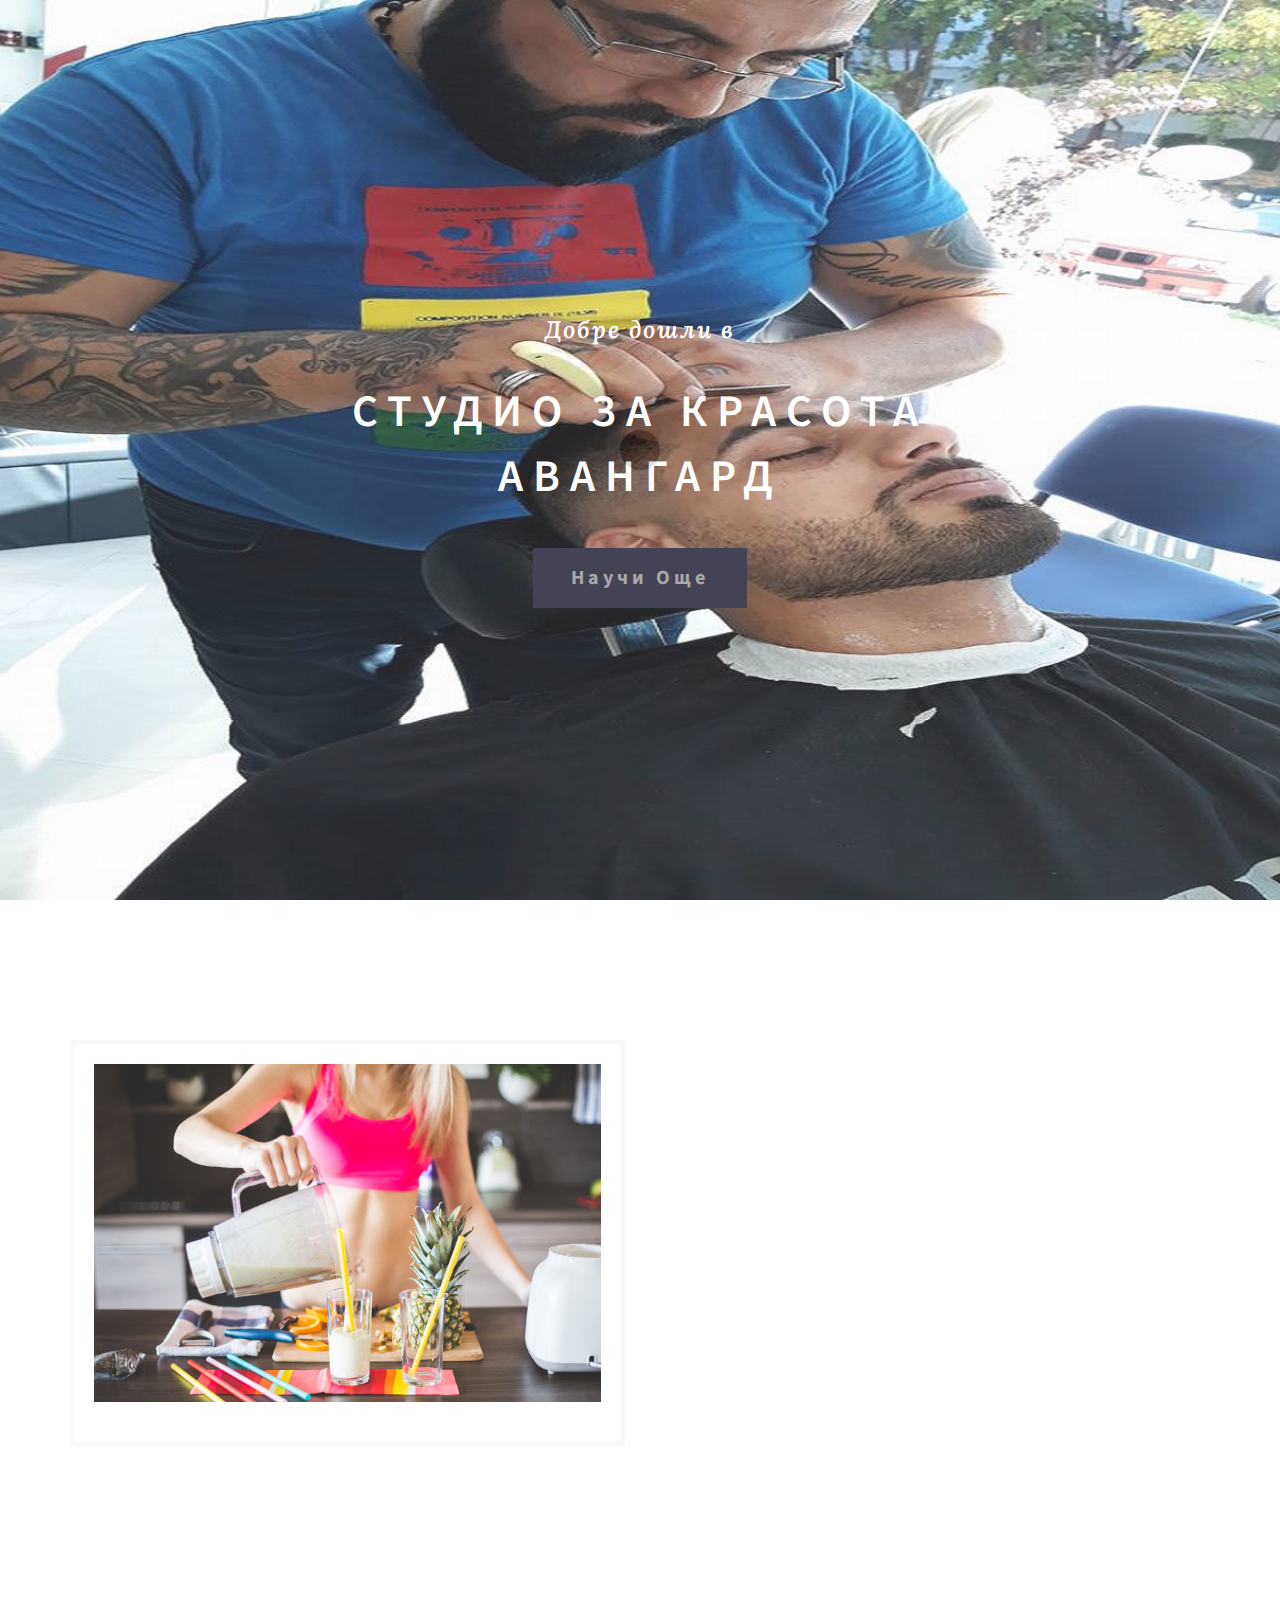
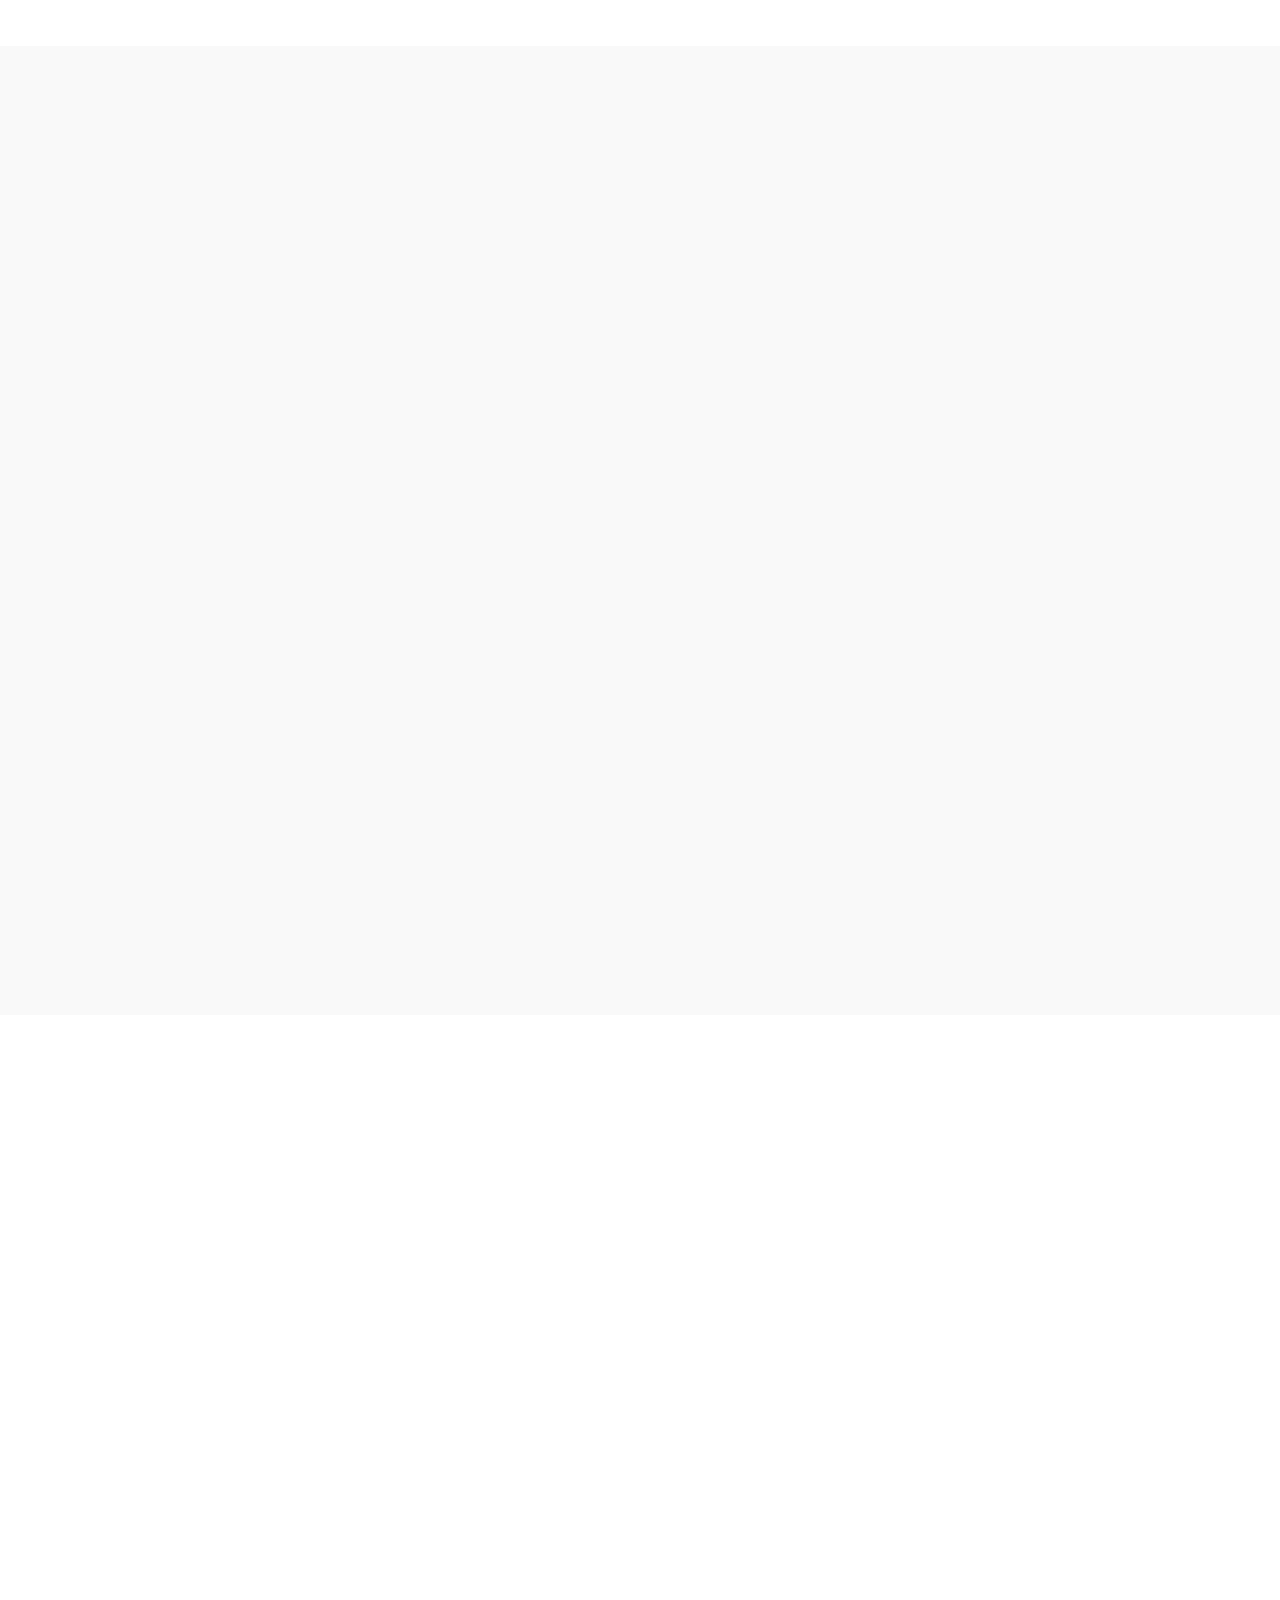
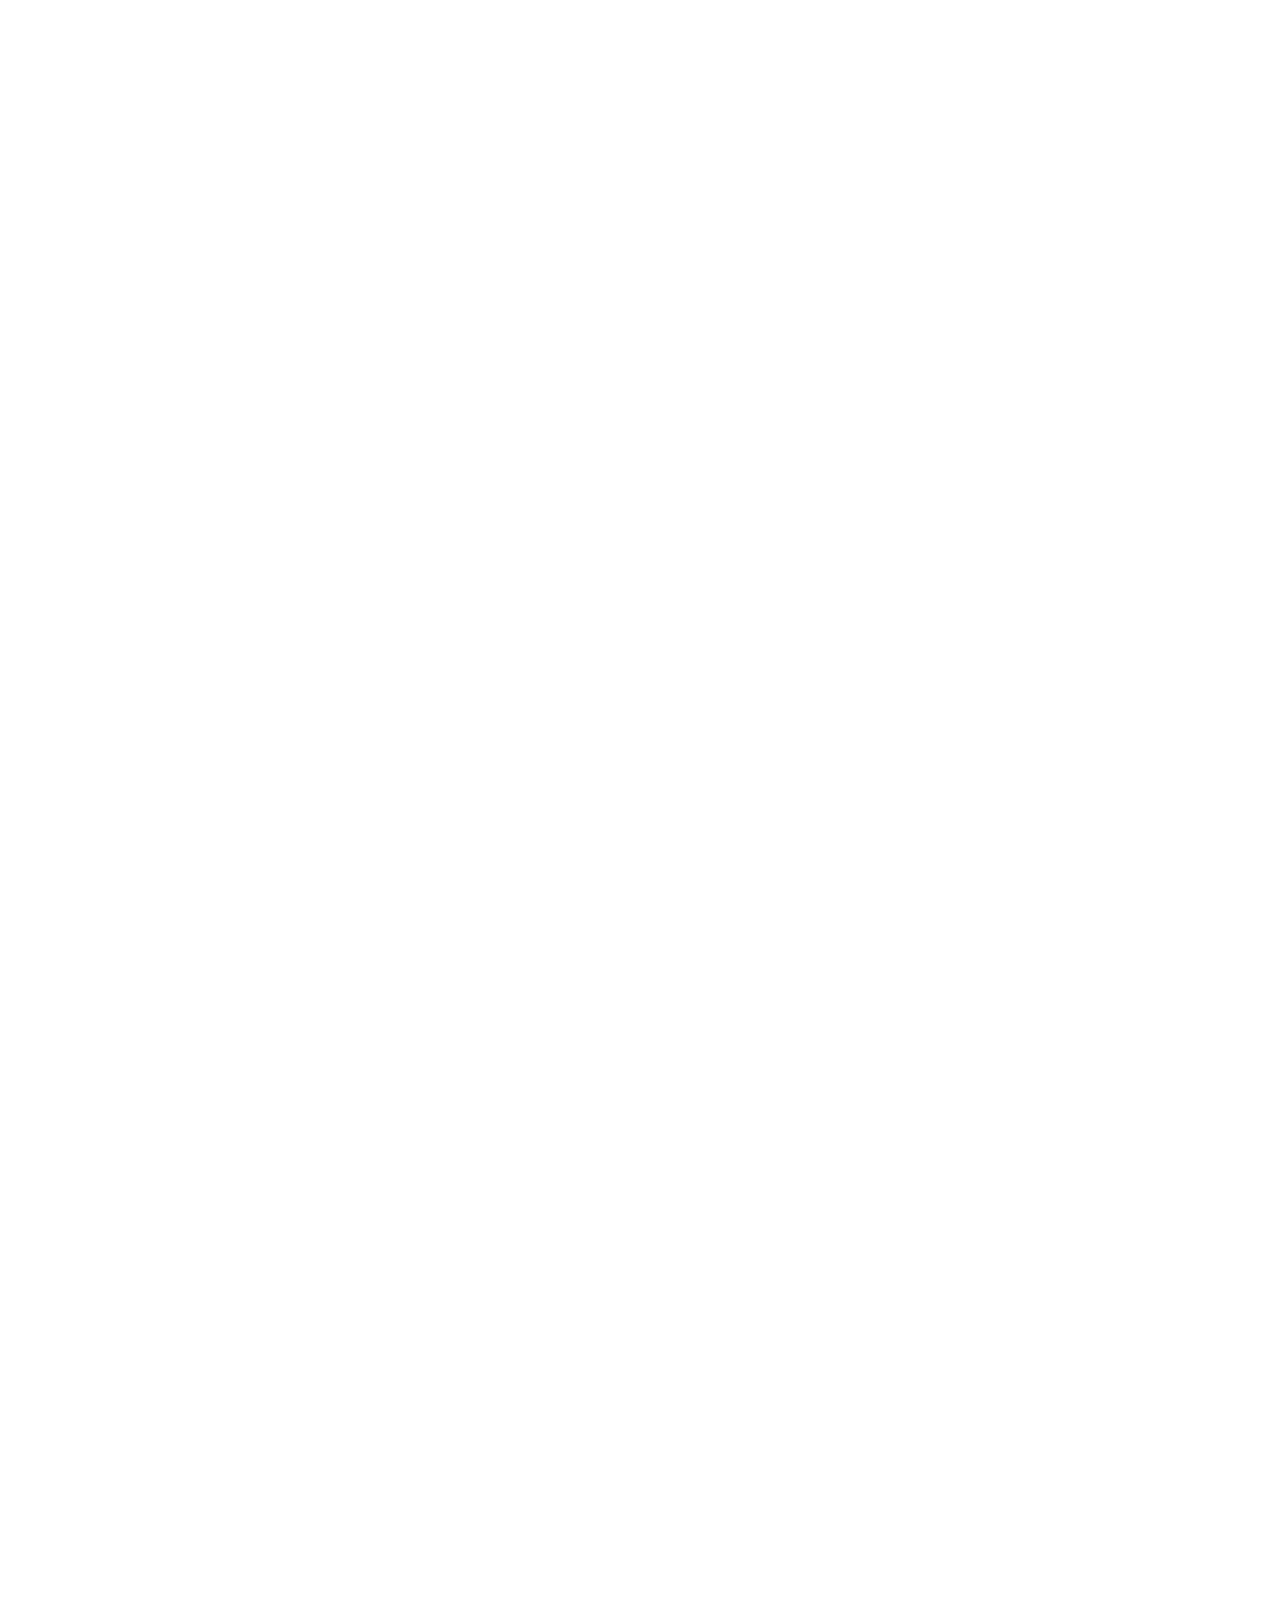
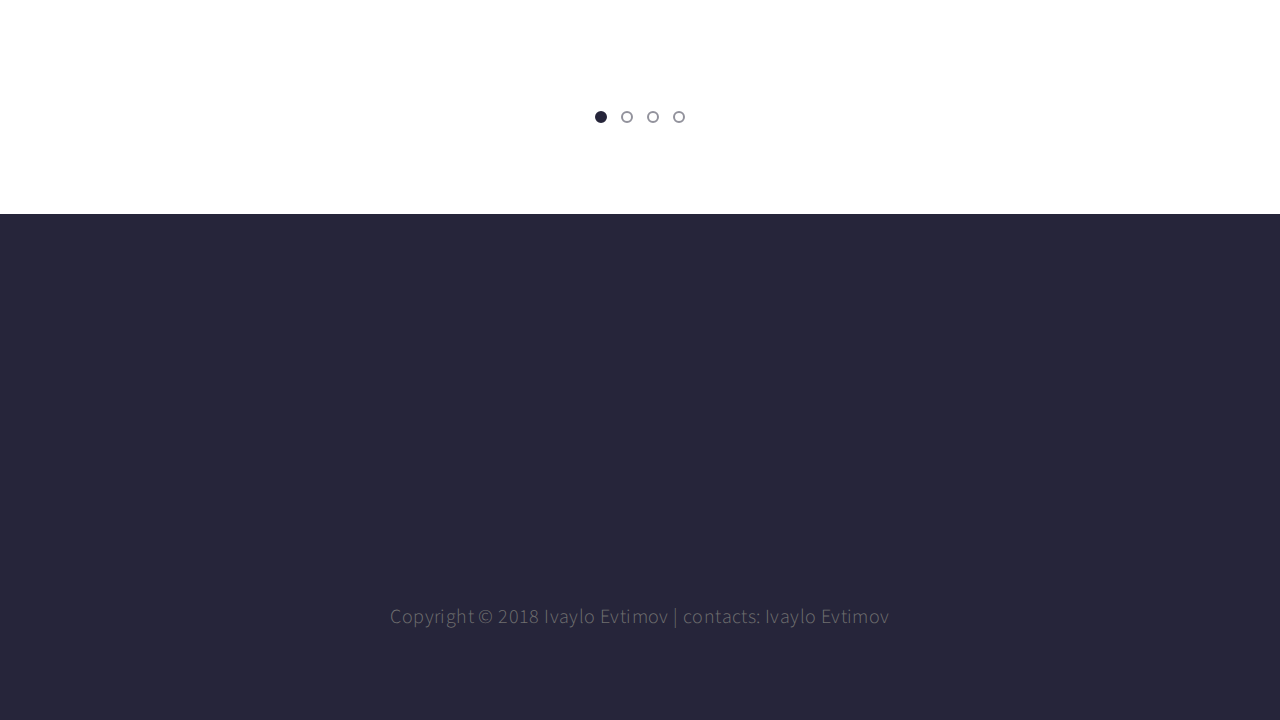
==== index.html @ 46c1c4ea "Add FancyBox" ====
<!DOCTYPE html>
<html lang="en">
<head>
<!--
Fitness Template
http://www.templatemo.com/tm-487-fitness
-->
<title>Fitness - Responsive HTML Template</title>
<meta name="description" content="">
<meta name="author" content="">
<meta charset="UTF-8">
<meta http-equiv="X-UA-Compatible" content="IE=Edge">
<meta name="viewport" content="width=device-width, initial-scale=1, maximum-scale=1">


<link rel="stylesheet" href="css/bootstrap.min.css">
<link rel="stylesheet" href="css/animate.css">
<link rel="stylesheet" href="css/font-awesome.min.css">
<link rel="stylesheet" href="css/owl.theme.css">
<link rel="stylesheet" href="css/owl.carousel.css">

<!-- Main css -->
<link rel="stylesheet" href="css/style.css">

<!-- Google Font -->
<link href='https://fonts.googleapis.com/css?family=Source+Sans+Pro:400,300,600' rel='stylesheet' type='text/css'>
<link href='https://fonts.googleapis.com/css?family=Lora:700italic' rel='stylesheet' type='text/css'>

</head>
<body data-spy="scroll" data-target=".navbar-collapse" data-offset="50">


<!-- =========================
     PRE LOADER       
============================== -->
<div  class="preloader">

	<div class="sk-spinner sk-spinner-pulse"></div>

</div>


<!-- =========================
    NAVIGATION SECTION   
============================== -->
<div class="navbar navbar-default navbar-fixed-top sticky-navigation" role="navigation">
	<div class="container">

		<div class="navbar-header">
			<button class="navbar-toggle" data-toggle="collapse" data-target=".navbar-collapse">
				<span class="icon icon-bar"></span>
				<span class="icon icon-bar"></span>
				<span class="icon icon-bar"></span>
			</button>
			<a href="#" class="navbar-brand">СЗК-Авангард</a>
		</div>
		<div class="collapse navbar-collapse">
			<ul class="nav navbar-nav navbar-right main-navigation">
				<li><a href="#home" class="smoothScroll">Начало</a></li>
				<li><a href="#overview" class="smoothScroll">За нас</a></li>
				<li><a href="#trainer" class="smoothScroll">Екип</a></li>
				<li><a href="#price" class="smoothScroll">Услуги</a></li>
				<li><a href="#testimonial" class="smoothScroll">Доволни клиенти</a></li>
				<li><a href="gallery.html" class="smoothScroll">Галерия</a></li>
			</ul>
		</div>

	</div>
</div>


<!-- =========================
    HOME SECTION   
============================== -->
<section id="home" class="parallax-section">
	<div class="container">
		<div class="row">

			<div class="col-md-offset-1 col-md-10 col-sm-12">
				<h3 class="wow bounceIn" data-wow-delay="0.9s">Добре дошли в </h3>
				<h1 class="wow fadeInUp" data-wow-delay="1.6s">Студио за красота<br>Авангард</h1>
				<a href="#overview" class="wow fadeInUp smoothScroll btn btn-default" data-wow-delay="2s">Научи Още</a>
			</div>

		</div>
	</div>
</section>


<!-- =========================
    OVERVIEW SECTION   
============================== -->
<section id="overview" class="parallax-section">
	<div class="container">
		<div class="row">

			<div class="col-md-6 col-sm-12">
				<img src="images/overview-img.jpg" class="img-responsive" alt="Overview">
				<blockquote class="wow fadeInUp" data-wow-delay="1.9s">fdfd is free website template that can be used for any company. You may download, modify and use this layout for your website.</blockquote>
			</div>

			<div class="col-md-1"></div>

			<div class="wow fadeInUp col-md-4 col-sm-12" data-wow-delay="1s">
				<div class="overview-detail">
					<h2>About Fitness</h2>
					<p>Lorem ipsum dolor sit amet, consectetuer adipiscing elit, sed diam nonummy nibh euismod tincidunt ut laoreet. Dolore magna aliquam erat.</p>
					<p>Fitness web template includes total 2 pages. This is an index (main) page and another is a <a href="blog-single.html">blog page</a>.</p>
					<a href="#trainer" class="btn btn-default smoothScroll">Let us begin</a>
				</div>
			</div>

			<div class="col-md-1"></div>

		</div>
	</div>
</section>


<!-- =========================
    TRAINER SECTION   
============================== -->
<section id="trainer" class="parallax-section">
	<div class="container">
		<div class="row">

			<div class="wow fadeInUp col-md-12 col-sm-12" data-wow-delay="1.3s">
				<h2>Нашия екип</h2>
				<p>С повече от 10 години опит в сферата.</p>
			</div>

			<div class="wow fadeInUp col-md-4 col-sm-6" data-wow-delay="1.9s">
				<div class="trainer-thumb">
					<img src="images/slavi.jpg" class="img-responsive" alt="Trainer">
						<div class="trainer-overlay">
							<div class="trainer-des">
								<h2>Слави</h2>
								<h3>Фризьор</h3>
								<ul class="social-icon">
									<li><a href="#" class="fa fa-facebook wow fadeInUp" data-wow-delay="1s"></a></li>
									<li><a href="#" class="fa fa-twitter wow fadeInUp" data-wow-delay="1.3s"></a></li>
									<li><a href="#" class="fa fa-behance wow fadeInUp" data-wow-delay="1.9s"></a></li>
								</ul>
							</div>
						</div>
				</div>
				<p>Слави е специалист по мъжки прически, с повече от 10 години опит в сферата.</p>
			</div>

			<div class="wow fadeInUp col-md-4 col-sm-6" data-wow-delay="2s">
				<div class="trainer-thumb">
					<img src="images/trainer-img2.jpg" class="img-responsive" alt="Trainer">
						<div class="trainer-overlay">
							<div class="trainer-des">
								<h2>Marry</h2>
								<h3>Fitness Trainer</h3>
								<ul class="social-icon">
									<li><a href="#" class="fa fa-facebook wow fadeInUp" data-wow-delay="1s"></a></li>
									<li><a href="#" class="fa fa-twitter wow fadeInUp" data-wow-delay="1.3s"></a></li>
									<li><a href="#" class="fa fa-behance wow fadeInUp" data-wow-delay="1.9s"></a></li>
								</ul>
							</div>
						</div>
				</div>
				<p>Lorem ipsum dolor sit amet, maecenas eget vestibulum justo imperdiet, wisi risus purus augue vulputate.</p>
			</div>

			<div class="wow fadeInUp col-md-4 col-sm-6" data-wow-delay="2.3s">
				<div class="trainer-thumb">
					<img src="images/trainer-img3.jpg" class="img-responsive" alt="Trainer">
						<div class="trainer-overlay">
							<div class="trainer-des">
								<h2>Olivia</h2>
								<h3>Yoga Teacher</h3>
								<ul class="social-icon">
									<li><a href="#" class="fa fa-facebook wow fadeInUp" data-wow-delay="1s"></a></li>
									<li><a href="#" class="fa fa-twitter wow fadeInUp" data-wow-delay="1.3s"></a></li>
									<li><a href="#" class="fa fa-behance wow fadeInUp" data-wow-delay="1.9s"></a></li>
								</ul>
							</div>
						</div>
				</div>
				<p>Lorem ipsum dolor sit amet, maecenas eget vestibulum justo imperdiet, wisi risus purus augue vulputate.</p>
			</div>

		</div>
	</div>
</section>


<!-- =========================
    NEWSLETTER SECTION   
============================== -->
<section id="newsletter" class="parallax-section">
	<div class="container">
		<div class="row">

			<div class="wow fadeInUp col-md-offset-2 col-md-8 col-sm-offset-1 col-sm-10" data-wow-delay="0.9s">
				<h2>Signup Newsletter</h2>
				<p>Get discounts for your personal fitness and gym services now.</p>
				<div class="newsletter_detail">
					<form action="#" method="post" id="newsletter-signup">
						<div class="col-md-6 col-sm-6">
							<input name="name" type="text" class="form-control" id="name" placeholder="Name">
					  	</div>
						<div class="col-md-6 col-sm-6">
							<input name="email" type="email" class="form-control" id="email" placeholder="Email">
					  	</div>
						<div class="col-md-offset-3 col-md-6 col-sm-offset-2 col-sm-8">
							<input name="submit" type="submit" class="form-control" id="submit" value="SEND MESSAGE">
						</div>
				  	</form>
				</div>
			</div>

		</div>
	</div>
</section>


<!-- =========================
    BLOG SECTION   
============================== -->



<!-- =========================
    PRICE SECTION   
============================== -->
<section id="price" class="parallax-section">
	<div class="container">
		<div class="row">

			<div class="wow fadeInUp col-md-12 col-sm-12" data-wow-delay="0.9s">
				<h2>Услуги</h2>
				<p></p>
			</div>

			
			<a href="site.html">
   

			<div class="wow fadeInUp col-md-4 col-sm-6" data-wow-delay="1s">
				<div class="pricing__item">
                    <h3 class="pricing__title">Фризьорство</h3>
                    <div class="pricing__price"><span class="pricing__currency"></span></div>
                    <ul class="pricing__feature-list">
                     
                    </ul>
                   
                </div>
			</div>
			</a>
			
			<div class="wow fadeInUp col-md-4 col-sm-6" data-wow-delay="1s">
				<div class="pricing__item">
                    <h3 class="pricing__title">Подстрижка- Жени</h3>
                    <div class="pricing__price"><span class="pricing__currency">10</span>лв</div>
                    <ul class="pricing__feature-list">
                        <li class="pricing__feature">-Подстригване</li>
                        <li class="pricing__feature">-Измиване</li>
                        <li class="pricing__feature">-Оформяне на прическата</li>
                    </ul>
                   
                </div>
			</div>
			<div class="wow fadeInUp col-md-4 col-sm-6" data-wow-delay="1s">
				<div class="pricing__item">
                    <h3 class="pricing__title">Кола Маска- Цяло Тяло</h3>
                    <div class="pricing__price"><span class="pricing__currency">20</span>лв</div>
                    <ul class="pricing__feature-list">
                       <li class="pricing__feature">-Крака</li>
                        <li class="pricing__feature">-Ръце</li>
                        <li class="pricing__feature">-Корем</li>
                        <li class="pricing__feature">-Гръб</li>
                    </ul>
                   
                </div>
			</div>
			<div class="wow fadeInUp col-md-4 col-sm-6" data-wow-delay="1s">
				<div class="pricing__item">
                    <h3 class="pricing__title">Подстрижка- Мъже</h3>
                    <div class="pricing__price"><span class="pricing__currency">10</span>лв</div>
                    <ul class="pricing__feature-list">
                        <li class="pricing__feature">-Подстригване</li>
                        <li class="pricing__feature">-Измиване</li>
                        <li class="pricing__feature">-Оформяне на прическата</li>
                    </ul>
                   
                </div>
			</div>
			
			<div class="wow fadeInUp col-md-4 col-sm-6" data-wow-delay="1s">
				<div class="pricing__item">
                    <h3 class="pricing__title">Подстрижка- Жени</h3>
                    <div class="pricing__price"><span class="pricing__currency">10</span>лв</div>
                    <ul class="pricing__feature-list">
                        <li class="pricing__feature">-Подстригване</li>
                        <li class="pricing__feature">-Измиване</li>
                        <li class="pricing__feature">-Оформяне на прическата</li>
                    </ul>
                   
                </div>
			</div>
			<div class="wow fadeInUp col-md-4 col-sm-6" data-wow-delay="1s">
				<div class="pricing__item">
                    <h3 class="pricing__title">Кола Маска- Цяло Тяло</h3>
                    <div class="pricing__price"><span class="pricing__currency">20</span>лв</div>
                    <ul class="pricing__feature-list">
                       <li class="pricing__feature">-Крака</li>
                        <li class="pricing__feature">-Ръце</li>
                        <li class="pricing__feature">-Корем</li>
                        <li class="pricing__feature">-Гръб</li>
                    </ul>
                   
                </div>
			</div>
             
			

		</div>
	</div>
</section>


<!-- =========================
    TESTIMONIAL SECTION   
============================== -->
<section id="testimonial" class="parallax-section">
	<div class="container">
		<div class="row">

			<!-- Testimonial Owl Carousel section
			================================================== -->
			<div id="owl-testimonial" class="owl-carousel">

				<div class="item col-md-offset-2 col-md-8 col-sm-offset-1 col-sm-10 wow fadeInUp" data-wow-delay="0.6s">
					<i class="fa fa-quote-left"></i>
					<h3>Прекрасно обслужване ! Прекрасен персонал ! Приятелско посрещане !</h3>
					<h4>Ивайло Евтимов ( Софтуерен Инженер )</h4>
				</div>

				<div class="item col-md-offset-2 col-md-8 col-sm-offset-1 col-sm-10 wow fadeInUp" data-wow-delay="0.6s">
					<i class="fa fa-quote-left"></i>
					<h3>Yes! Lorem ipsum dolor sit amet, maecenas eget vestibulum justo imperdiet, wisi risus purus augue.</h3>
					<h4>James Job ( Social Assistant )</h4>
				</div>

				<div class="item col-md-offset-2 col-md-8 col-sm-offset-1 col-sm-10 wow fadeInUp" data-wow-delay="0.6s">
					<i class="fa fa-quote-left"></i>
					<h3>Sed dapibus rutrum lobortis. Sed nec interdum nunc, quis sodales ante. Maecenas volutpat congue.</h3>
					<h4>Mark Otto ( New Cyclist )</h4>
				</div>

				<div class="item col-md-offset-2 col-md-8 col-sm-offset-1 col-sm-10 wow fadeInUp" data-wow-delay="0.6s">
					<i class="fa fa-quote-left"></i>
					<h3>Lorem ipsum dolor sit amet, maecenas eget vestibulum justo imperdiet, wisi risus purus.</h3>
					<h4>David Moore ( Pro Boxer )</h4>
				</div>
				
			</div>

		</div>
	</div>
</section>


<!-- =========================
    FOOTER SECTION   
============================== -->
<footer>
	<div class="container">
		<div class="row">

			<div class="wow fadeInUp col-md-4 col-sm-4" data-wow-delay="0.6s">
				<h2>Телефон за връзка</h2>
				<p> <a href="tel:+359-8946-35352">0883511743</a></p>
			</div>

			<div class="wow fadeInUp col-md-5 col-sm-4"  data-wow-delay="0.9s">
				<h2>Работно Време</h2>
					<div>
						<h5>Понеделник-Петък</h5>
						<h4>10:00 - 19:00</h4>
					</div>
					<div>
						<h5>Събота-Неделя</h5>
						<h4>11:00  - 18:00 </h4>
					</div>
			</div>

			<div class="wow fadeInUp col-md-3 col-sm-4" data-wow-delay="1s">
				<h2>Последвай ни</h2>
				<ul class="social-icon">
					<li><a href="#" class="fa fa-facebook wow fadeIn" data-wow-delay="1s"></a></li>
					<li><a href="#" class="fa fa-twitter wow fadeInUp" data-wow-delay="1.3s"></a></li>
					<li><a href="#" class="fa fa-dribbble wow fadeIn" data-wow-delay="1.6s"></a></li>
					<li><a href="#" class="fa fa-behance wow fadeInUp" data-wow-delay="1.9s"></a></li>
					<li><a href="#" class="fa fa-google-plus wow fadeIn" data-wow-delay="2s"></a></li>
				</ul>
			</div>

			<div class="clearfix"></div>

			<div class="col-md-12 col-sm-12">
				<p class="copyright-text">Copyright &copy; 2018 Ivaylo Evtimov 
                    
                    | contacts: <a rel="nofollow" href="" target="_parent">Ivaylo Evtimov</a></p>
			</div>
			
		</div>
	</div>
</footer>

<!-- =========================
     SCRIPTS   
============================== -->
<script src="js/jquery.js"></script>
<script src="js/bootstrap.min.js"></script>
<script src="js/jquery.parallax.js"></script>
<script src="js/jquery.nav.js"></script>
<script src="js/jquery.backstretch.min.js"></script>
<script src="js/owl.carousel.min.js"></script>
<script src="js/smoothscroll.js"></script>
<script src="js/wow.min.js"></script>
<script src="js/custom.js"></script>

</body>
</html>
---- css/style.css ----
body {
    background: #ffffff;
    font-family: 'Source Sans Pro', sans-serif;
    font-style: normal;
    font-weight: 300;
}

html,body {
      width: 100%;
     overflow-x: hidden;
  }


/*---------------------------------------
    Typorgraphy              
-----------------------------------------*/
h1,h2,h3,h4,h5,h6,
blockquote {
  font-weight: 600;
}

h1 {
    font-size: 4.5rem;
    line-height: 6.5rem;
    letter-spacing: 10px;
    text-transform: uppercase;
    padding-top: 12px;
}

h2 {
  font-size: 30px;
  letter-spacing: 6px;
  padding-bottom: 18px;
  text-transform: uppercase;
}

#trainer h2,
#newsletter h2,
#blog h2,
#price h2 {
  padding-bottom: 2px;
}

blockquote, h3 {
   font-family: 'Lora', sans-serif;
  font-style: italic;
}

h3 {
  line-height: 36px;
}

h4 {
    color: #999;
    letter-spacing: 2px;
    margin-top: 22px;
}

p {
    color: #707070;
    font-size: 20px;
    line-height: 25px;
    letter-spacing: 0.4px;
}

a {
  text-decoration: none !important;
  outline: none;
}


/*---------------------------------------
    General               
-----------------------------------------*/
#trainer,
#blog,
#price {
    padding-top: 10rem;
    padding-bottom: 10rem;
}

#home,
#trainer,
#newsletter,
#price,
#testimonial,
#blog-header {
  text-align: center;
}

.parallax-section {
  background-attachment: fixed !important;
  background-size: cover !important;
}



/*---------------------------------------
    Preloader section              
-----------------------------------------*/
.preloader {
  position: fixed;
  top: 0;
  left: 0;
  width: 100%;
  height: 100%;
  z-index: 99999;
  display: flex;
  flex-flow: row nowrap;
  justify-content: center;
  align-items: center;
  background: none repeat scroll 0 0 #ffffff;
}

.sk-spinner-pulse {
  width: 40px;
  height: 40px;
  background-color: #26253a;
  border-radius: 100%;
  -webkit-animation: sk-pulseScaleOut 1s infinite ease-in-out;
          animation: sk-pulseScaleOut 1s infinite ease-in-out; }

@-webkit-keyframes sk-pulseScaleOut {
  0% {
    -webkit-transform: scale(0);
            transform: scale(0); }
  100% {
    -webkit-transform: scale(1);
            transform: scale(1);
    opacity: 0; } }

@keyframes sk-pulseScaleOut {
  0% {
    -webkit-transform: scale(0);
            transform: scale(0); }
  100% {
    -webkit-transform: scale(1);
            transform: scale(1);
    opacity: 0; } }




/*---------------------------------------
    Navigation section              
-----------------------------------------*/
.navbar-default {
    background: #ffffff;
    border-bottom: 2px solid #f9f9f9;
    box-shadow: none;
    margin: 0 !important;
}

.navbar-default .navbar-brand {
  color: #505050;
  font-size: 36px;
  font-weight: bold;
  line-height: 50px;
  margin: 0;
}

.navbar-default .navbar-nav li a {
    color: #999;
    font-size: 24px;
    font-weight: 300;
    line-height: 60px;
    letter-spacing: 0.6px;
    transition: all 0.4s ease-in-out;
	-webkit-transition: all 0.4s ease-in-out;
    -moz-transition: all 0.4s ease-in-out;
    -ms-transition: all 0.4s ease-in-out;
}

.navbar-default .navbar-nav li a:hover {
  color: #000;
}

.navbar-default .navbar-nav > li > a:hover,
.navbar-default .navbar-nav > li > a:focus {
  color: #000;
  background-color: transparent;
}

.navbar-default .navbar-nav > .active > a,
.navbar-default .navbar-nav > .active > a:hover,
.navbar-default .navbar-nav > .active > a:focus {
  color: #000;
  background-color: transparent;
}

.navbar-default .navbar-toggle {
     border: none;
     padding-top: 10px;
  }

.navbar-default .navbar-toggle .icon-bar {
    color: #000;
    border-color: transparent;
  }

.navbar-default .navbar-toggle:hover,
.navbar-default .navbar-toggle:focus { 
  color: #000;
  background-color: transparent;
}



/*---------------------------------------
    Home section              
-----------------------------------------*/
#home {
    background: 50% 0 repeat-y fixed;
    -webkit-background-size: cover;
    background-size: cover;
    background-position: center center;
    color: #ffffff;
    display: -webkit-box;
    display: -webkit-flex;
     display: -ms-flexbox;
    display: flex;
    -webkit-box-align: center;
     -webkit-align-items: center;
      -ms-flex-align: center;
          align-items: center;
    height: 100vh;
}

#home h3 {
  letter-spacing: 2px;
}

#home .btn {
  background: #26253a;
  border: none;
  border-radius: 0px;
  color: #999;
  font-size: 20px;
  font-weight: bold;
  letter-spacing: 4px;
  padding: 16px 38px;
  margin-top: 28px;
  transition: all 0.4s ease-in-out;
}

#home .btn:hover {
  background: #ffffff;
  color: #26253a;
}



/*---------------------------------------
   Overview  section              
-----------------------------------------*/
#overview {
  padding-top: 14rem;
  padding-bottom: 20rem;
  position: relative;
}

#overview img {
  border: 4px solid #f9f9f9;
  padding: 20px 20px 40px 20px;
}

#overview blockquote {
  background: #ffffff;
  box-shadow: 0px 2px 8px 10px rgba(50, 50, 50, 0.04);
  border-left: 8px solid #26253a;
  word-spacing: 1px;
  letter-spacing: 1px;
  position: absolute;
  font-size: 20px;
  top: 240px;
  left: 80px;
  padding: 62px 52px;
}

#overview .overview-detail {
  position: relative;
  top: 40px;
}

#overview .btn {
  background: transparent;
  border: 4px solid #26253a;
  border-radius: 0px;
  font-size: 22px;
  font-weight: 600;
  letter-spacing: 4px;
  text-transform: uppercase;
  padding: 14px 46px;
  transition: all 0.4s ease-in-out;
  margin-top: 32px;
}

#overview .btn:hover {
  background: #26253a;
  color: #ffffff;
}



/*---------------------------------------
   Trainer section              
-----------------------------------------*/
#trainer {
  background: #f9f9f9;
}

#trainer h3 {
  letter-spacing: 1px;
  margin-top: 0px;
  padding-bottom: 12px;
}

#trainer img {
  width: 100%;
}

#trainer .trainer-thumb {
  position: relative;
  margin-top: 72px;
  margin-bottom: 32px;
  padding: 0px;
}

#trainer .trainer-thumb .trainer-overlay {
  background: #26253a;
  color: #ffffff;
  position: absolute;
  width: 100%;
  height: 100%;
  text-align: center;
  vertical-align: middle;
  opacity: 0;
  top: 0px;
  right: 0px;
  bottom: 0px;
  left: 0px;
  transition: all 0.4s ease-in-out;
}

#trainer .trainer-thumb:hover .trainer-overlay {
  opacity: 0.9;
  transform: scale(0.9);
}

#trainer .trainer-thumb .trainer-overlay h2 {
  padding-bottom: 0px;
}

#trainer .trainer-thumb .trainer-des {
  position: absolute;
  top: 50%;
  left: 50%;
  -webkit-transform:translate(-50%,-50%);
      -ms-transform:translate(-50%,-50%);
          transform:translate(-50%,-50%);
}



/*---------------------------------------
   Newsletter section              
-----------------------------------------*/
#newsletter {
    background: url('../images/newsletter-bg.jpg') 50% 0 repeat-y fixed;
    background-size: cover;
    background-position: center center;
    color: #ffffff;
    padding-top: 12rem;
    padding-bottom: 12rem;
}

#newsletter .newsletter_detail {
  padding-top: 3rem;
}

#newsletter .form-control {
  background: transparent;
  border: none;
  border-bottom: 1px solid #999;
  border-radius: 0px;
  box-shadow: none;
  font-size: 20px;
  margin-bottom: 16px;
  transition: all 0.4s ease-in-out;
}

#newsletter .form-control:focus {
  border-bottom-color: #ffffff;
}

#newsletter input {
  height: 45px;
}

#newsletter input[type="submit"] {
  background: #26253a;
  border: none;
  color: #ffffff;
  font-size: 20px;
  font-weight: bold;
  letter-spacing: 4px;
  height: 65px;
  margin-top: 42px;
  transition: all 0.4s ease-in-out;
}

#newsletter input[type="submit"]:hover {
  background: #ffffff;
  color: #26253a;
}



/*---------------------------------------
    Blog section              
-----------------------------------------*/
#blog .blog-thumb {
  border: 1px solid #f0f0f0;
  position: relative;
  padding: 60px;
  -wekbit-transition: all 1000ms linear;
  transition: all 1000ms linear;
}

#blog .blog-thumb:hover {
  background: url('../images/blog-thumb.jpg');
   -webkit-background-size: cover;
  background-size: cover;
  background-position: center center;
  color: #ffffff;
}

#blog .blog-thumb:hover .blog-date, #blog .blog-thumb:hover h3 a,
#blog .blog-thumb:hover #blog-author {color: #ffffff;}

#blog .col-md-6:nth-child(2) .blog-thumb,
#blog .col-md-6:nth-child(3) .blog-thumb {
  margin-top: 72px;
}

#blog .col-md-6:nth-child(4) .blog-thumb,
#blog .col-md-6:nth-child(5) .blog-thumb {
  margin-top: 42px;
}


#blog h3 a {
  color: #606060;
}

#blog .blog-date {
  color: #999;
  font-weight: bold;
}

#blog #blog-author {
  color: #606060;
  letter-spacing: 1px;
}

/* blog single page */

#blog-header {
    background: url('../images/blog-header-bg.jpg') 50% 0 repeat-y fixed;
    -webkit-background-size: cover;
    background-size: cover;
    background-position: bottom center;
    color: #ffffff;
    display: -webkit-box;
    display: -webkit-flex;
     display: -ms-flexbox;
    display: flex;
    -webkit-box-align: center;
     -webkit-align-items: center;
      -ms-flex-align: center;
          align-items: center;
    height: 50vh;
}

#blog .recent-post h3 {
  padding-bottom: 8px;
  margin-top: 0px;
}

#blog .recent-post img {
  width: 100%;
}

#blog .recent-post .media {
  border-bottom: 1px solid #f0f0f0;
  padding-bottom: 18px;
  margin-bottom: 42px;
}
#blog .recent-post .media:last-child {
  border-bottom: none;
}

#blog .blog-categories {
  padding-bottom: 40px;
}
#blog .blog-categories h3 {
  padding-bottom: 12px;
}

#blog .blog-categories li {
  padding-top: 4px;
  padding-bottom: 4px;
  margin-left: 20px;
  list-style: none;
}

#blog .blog-categories li a {
  color: #808080;
  font-size: 18px;
  font-weight: bold;
  letter-spacing: 0.5px;
}

#blog h4 {
  font-size: 24px;
  line-height: 26px;
  letter-spacing: 1px;
  padding-top: 0px;
}

#blog h4 a {
  color: #404040;
  transition: all 0.4s ease-in-out;
}
#blog h4 a:hover {
  color: #777;
}

#blog h5 {
  color: #727272;
}

#blog .blog-image {
  padding: 30px 0px;
}

#blog .blog-content span a {
  color: #909090;
  letter-spacing: 0.9px;
}

#blog .blog-content span {
  font-size: 14px;
  font-weight: 400;
  margin-right: 14px;
}

#blog .blog-content blockquote {
  border-left-color: #ffa400;
  margin: 30px 0px;
}

#blog .blog-author {
  border-top: 1px solid #f0f0f0;
  border-bottom: 1px solid #f0f0f0;
  padding-top: 22px;
  padding-bottom: 28px;
  margin-top: 42px;
  margin-bottom: 42px;
}
#blog .blog-author h4 {
  padding-top: 12px;
  padding-bottom: 8px;
}

#blog .recent-post .media .media-object,
#blog .blog-author .media .media-object, #blog .blog-comment .media .media-object {
  margin-right: 14px;
}

#blog .blog-comment h3, #blog .blog-comment-form h3 {
  padding-bottom: 18px;
}

#blog .blog-comment .media .media {
  border-top: 1px solid #f0f0f0;
  padding-top: 20px;
  margin-top: 32px;
}

#blog .blog-comment-form {
  border-top: 1px solid #f0f0f0;
  padding-top: 32px;
  margin-top: 72px;
}

#blog .blog-comment-form .col-md-6,
#blog .blog-comment-form .col-md-12, #blog .blog-comment-form .col-md-3 {
  padding-left: 0px;
}

#blog .blog-comment-form .form-control {
  background: transparent;
  border: 2px solid #eeeeee;
  color: #808080;
  box-shadow: none;
  margin-top: 18px;
  margin-bottom: 10px;
  transition: all 0.4s ease-in-out;
}

#blog .blog-comment-form .form-control:focus {
  border-color: #808080;
}

#blog .blog-comment-form input {
  height: 45px;
}

#blog .blog-comment-form input[type="submit"] {
  background: #eeeeee;
  color: #202020;
  font-weight: bold;
}

.blog-clear { clear: both; height: 30px; }

/*---------------------------------------
    Price section              
-----------------------------------------*/
#price {
  background: url('../images/price-bg.jpg') 50% 0 repeat-y fixed;
    -webkit-background-size: cover;
    background-size: cover;
    background-position: center center;
    color: #ffffff;
}

#price .pricing__item {
  position: relative;
  display: -webkit-flex;
  display: flex;
  -webkit-flex-direction: column;
  flex-direction: column;
  -webkit-align-items: stretch;
  align-items: stretch;
  text-align: center;
  -webkit-flex: 0 1 330px;
  flex: 0 1 330px;
}

#price .pricing__feature-list {
  text-align: left;
}

#price .pricing__action {
  color: inherit;
  border: none;
  background: none;
}

#price .pricing__action:focus {
  outline: none;
}

#price .pricing__item {
  font-size: 20px;
  margin-top: 72px;
  padding: 2em;
  cursor: default;
  color: #fff;
  border: 1px solid #666;
  -webkit-transition: background-color 0.6s, color 0.3s;
  transition: background-color 0.6s, color 0.3s;
}

#price .pricing__item:nth-child(2) {
  border-right: none;
  border-left: none;
}

#price .pricing__item:hover {
  color: #444;
  background: #ffffff;
  border-color: transparent;
}

#price .pricing__title {
  font-size: 2em;
  width: 100%;
  margin: 0;
  padding: 0;
}

#price .pricing__price {
  font-size: 1.45em;
  font-weight: bold;
  line-height: 120px;
  width: 120px;
  height: 120px;
  margin: 1.15em auto 0.3em;
  border-radius: 50%;
  background: #ffffff;
  -webkit-transition: color 0.3s, background 0.3s;
  transition: color 0.3s, background 0.3s;
}

#price .pricing__item:first-child .pricing__price {
  background: #26253a;
}

#price .pricing__item:nth-child(2) .pricing__price {
  background: #26253a;
}

#price .pricing__item:hover .pricing__price {
  color: #fff;
  background: #222;
}

#price .pricing__feature-list {
  margin: 0;
  padding: 1em 1em 2em 1em;
  font-weight: bold;
  list-style: none;
  letter-spacing: 0.6px;
  line-height: 32px;
  text-align: center;
}

#price .pricing__action {
  font-weight: bold;
  margin-top: auto;
  padding: 18px 48px;
  opacity: 0;
  color: #fff;
  font-size: 20px;
  background: #26253a;
  text-transform: uppercase;
  letter-spacing: 3px;
  -webkit-transition: -webkit-transform 0.3s, opacity 0.3s;
  transition: transform 0.3s, opacity 0.3s;
  -webkit-transform: translate3d(0, -15px, 0);
  transform: translate3d(0, -15px, 0);
}

#price .pricing__item:hover .pricing__action {
  opacity: 1;
  -webkit-transform: translate3d(0, 0, 0);
  transform: translate3d(0, 0, 0);
}

#price .pricing__action:hover,
#price .pricing__action:focus {
  background: #222;
}

@media screen and (max-width: 60em) {
  #price .pricing__item {
    max-width: none;
    width: 100%;
    flex: none;
  }
  #price .pricing__item:nth-child(2) {
    border: 1px solid #fff;
  }
}



/*---------------------------------------
    Testimonial section              
-----------------------------------------*/
#testimonial {
    background: #ffffff;
    color: #26253a;
    padding-top: 8rem;
    padding-bottom: 8rem;
}

#testimonial .fa {
  font-size: 42px;
  padding-bottom: 14px;
}

#testimonial h3 {
  letter-spacing: 1px;
}



/*---------------------------------------
   Footer section              
-----------------------------------------*/
footer {
  background: #26253a;
  color: #ffffff;
  padding-top: 8rem;
  padding-bottom: 8rem;
}

footer .col-md-5 {
  position: relative;
  left: 100px;
}

footer .col-md-5 div {
  padding-top: 10px;
}

footer h4 {
  margin-top: 0px;
}

footer .copyright-text {
  padding-top: 80px;
  text-align: center;
}

.copyright-text a {
	color: #707070;
	transition: all 0.4s ease-in-out;
}

.copyright-text a:hover {
	color: #ffffff;
}


/*---------------------------------------
   Social icon             
-----------------------------------------*/
.social-icon {
    position: relative;
    padding: 0;
    margin: 0;
}

.social-icon li {
    display: inline-block;
    list-style: none;
}

.social-icon li a {
    color: #999;
    border-radius: 100px;
    font-size: 16px;
    text-decoration: none;
    transition: all 0.4s ease-in-out;
    width: 50px;
    height: 50px;
    line-height: 50px;
    text-align: center;
    vertical-align: middle;
}

.social-icon li a:hover {
    background: #ffffff;
}



/*---------------------------------------
   Responsive styles            
-----------------------------------------*/
@media (max-width: 980px) {

  #home {
    height: 65vh;
  }

  #overview {text-align: center;}

  #overview blockquote {
    top: 260px;
    padding: 82px;
  } 

  #overview .overview-detail {
    margin-left: 20px;
    top: 72px;
  }

  footer .col-md-5 {
    left: 30px;
  }

  #blog-header {
    height: 40vh;
  }

}


@media (max-width: 768px) {

  #overview blockquote {
    top: 306px;
    left: 30px;
    right: 10px;
  }

}


@media (max-width: 767px) {

  .navbar-default .navbar-brand {
    line-height: 15px;
  }

  .navbar-default .navbar-nav li a {
    font-size: 20px;
    line-height: 18px;
  }

  #trainer,
  #blog,
  #price {
    padding-top: 6rem;
    padding-bottom: 6rem;
  }

  #overview {
    padding-top: 8rem;
    padding-bottom: 8rem;
  }

}


@media (max-width: 760px) {

  #home {
    height: 100vh;
  }

  #blog-header {
    height: 35vh;
  }

  #blog .blog-comment-form {
    margin-bottom: 42px;
  }

  h1 {
    font-size: 2.8rem;
    line-height: 4.8rem;
  }

  h2 {
    font-size: 24px;
  }

  h3 {font-size: 18px}

  p {font-size: 17px;}

  #overview img {
    margin-bottom: -60px;
  }

  #overview .overview-detail {
    margin-top: 100px;
    top: 0px;
  }

  #price .pricing__action {
    font-size: 13px;
  }

  footer {text-align: center;}

  footer .col-md-5 {
    left: 0px;
    padding-top: 30px;
    padding-bottom: 30px;
  }

}


@media (max-width: 650px) {

  #overview blockquote {
    position: relative;
    top: 0px;
    left: 0px;
  }

}


@media (max-width: 450px) {

  #overview blockquote {
    padding: 32px;
  }

  #overview .overview-detail {
    margin-top: 32px;
  }

}
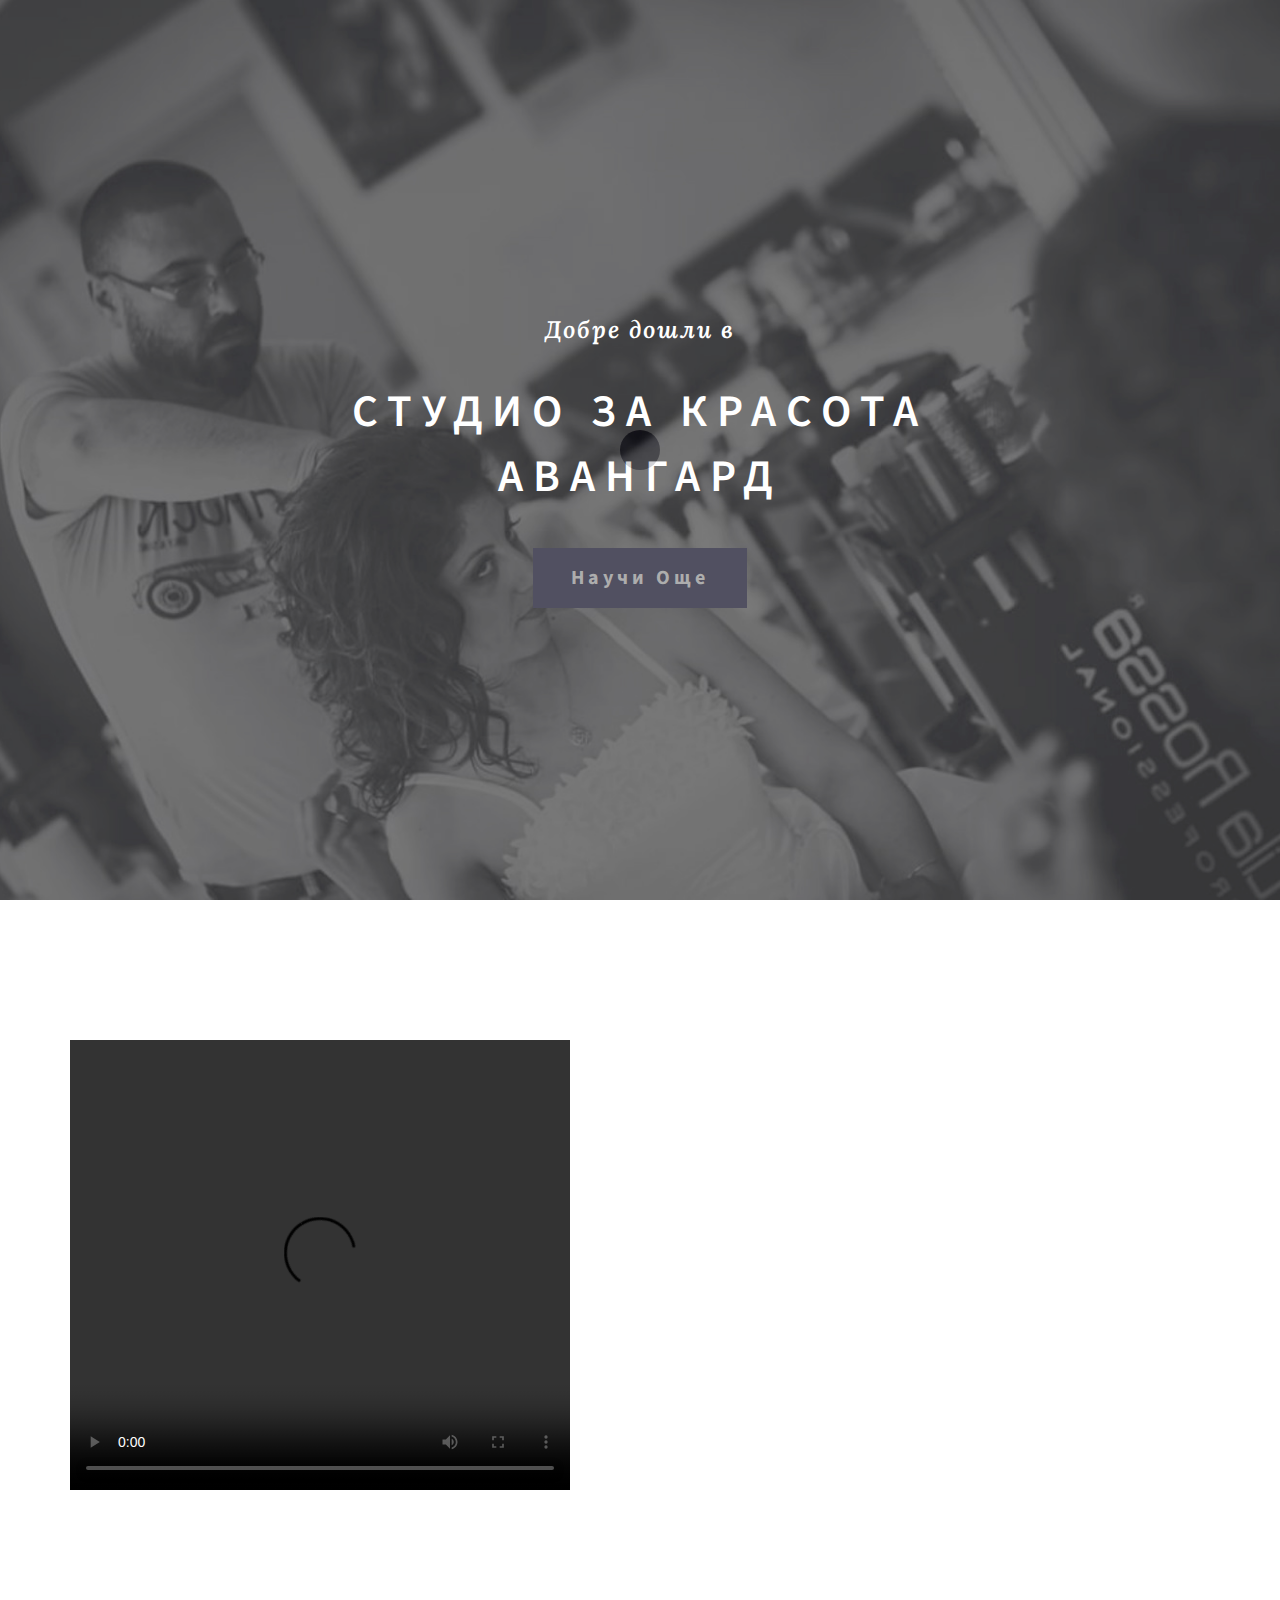
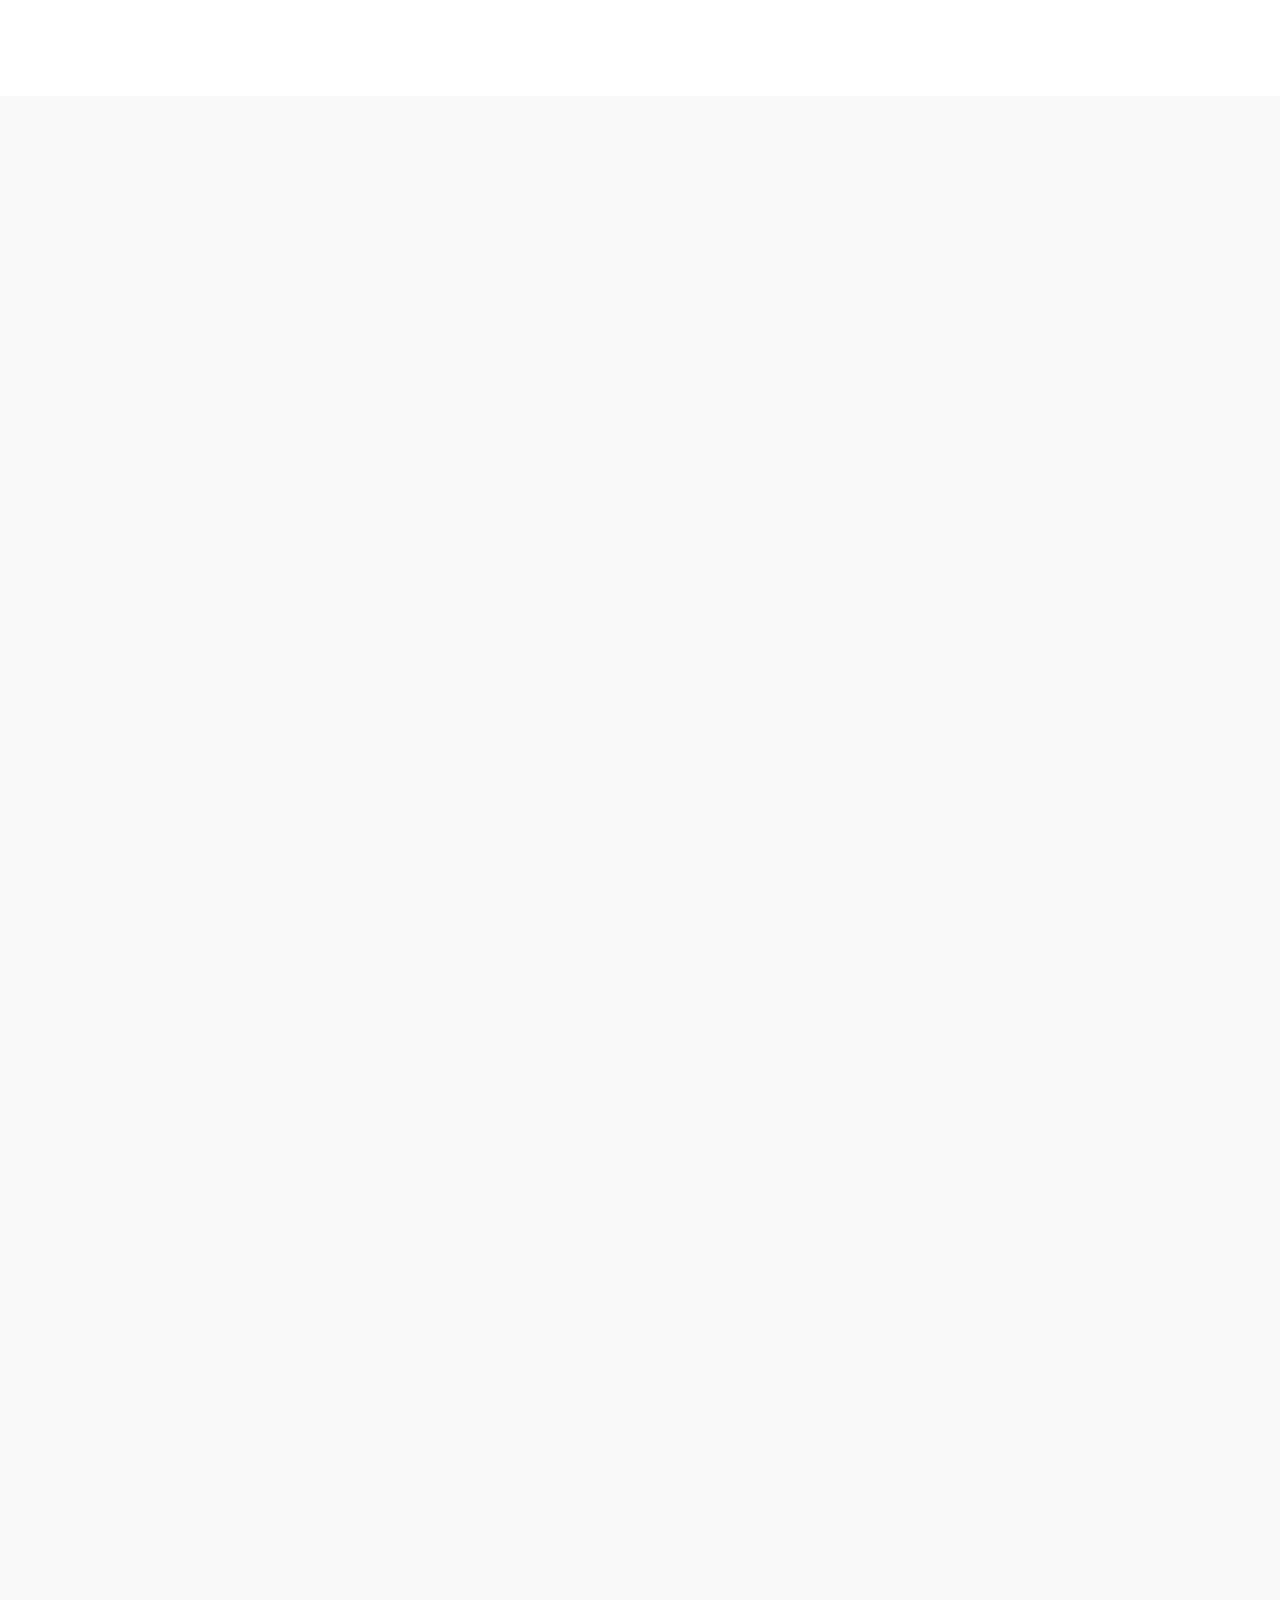
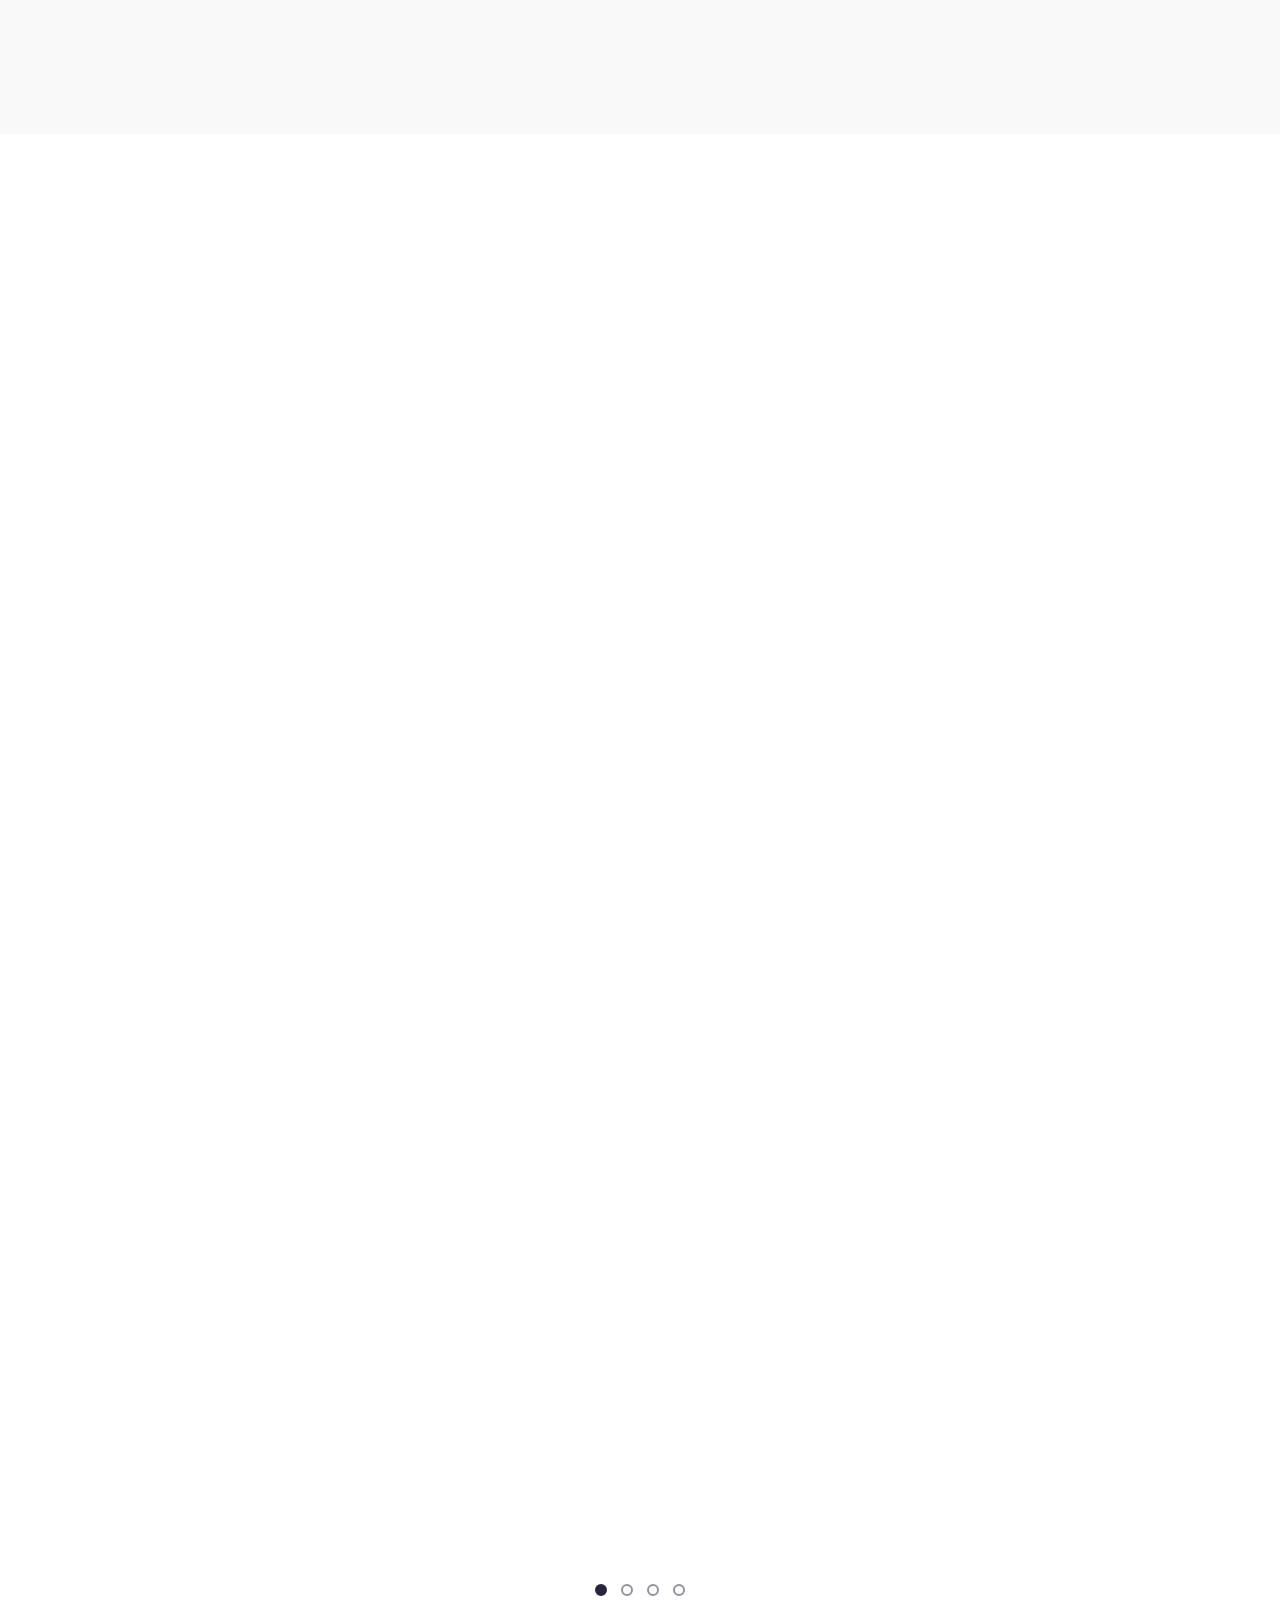
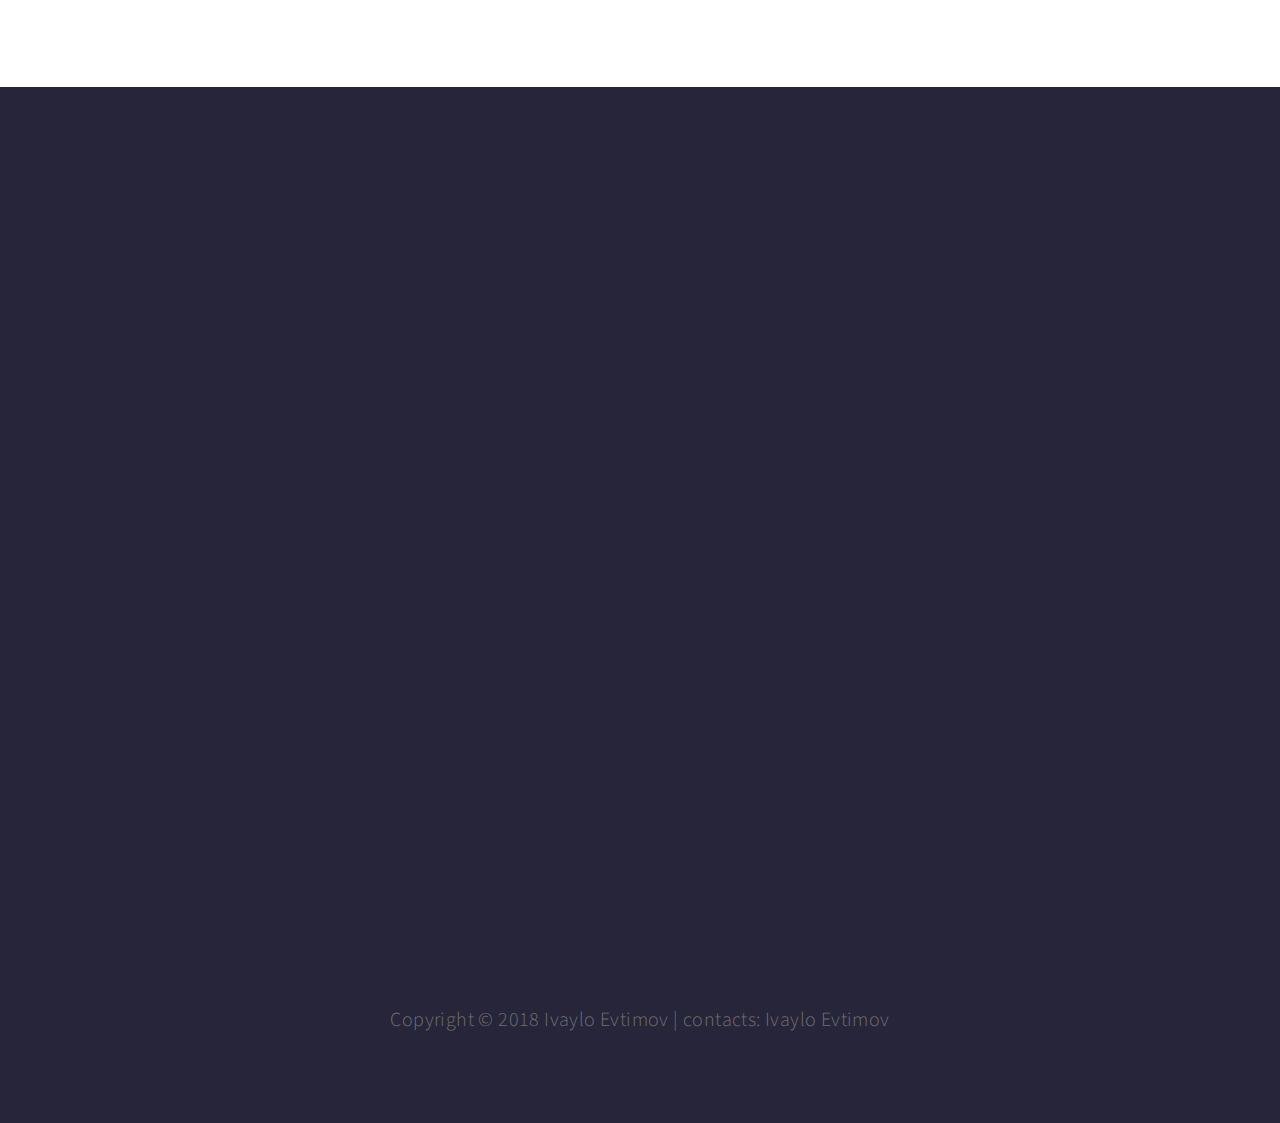
==== commit 59f302d2: "Ädded improvements" ====
--- a/index.html
+++ b/index.html
@@ -1,11 +1,8 @@
 <!DOCTYPE html>
 <html lang="en">
 <head>
-<!--
-Fitness Template
-http://www.templatemo.com/tm-487-fitness
--->
-<title>Fitness - Responsive HTML Template</title>
+
+<title>Студио за красота Авангард</title>
 <meta name="description" content="">
 <meta name="author" content="">
 <meta charset="UTF-8">
@@ -60,7 +57,7 @@
 				<li><a href="#overview" class="smoothScroll">За нас</a></li>
 				<li><a href="#trainer" class="smoothScroll">Екип</a></li>
 				<li><a href="#price" class="smoothScroll">Услуги</a></li>
-				<li><a href="#testimonial" class="smoothScroll">Доволни клиенти</a></li>
+				<li><a href="#testimonial" class="smoothScroll">Отзиви</a></li>
 				<li><a href="gallery.html" class="smoothScroll">Галерия</a></li>
 			</ul>
 		</div>
@@ -95,18 +92,21 @@
 		<div class="row">
 
 			<div class="col-md-6 col-sm-12">
-				<img src="images/overview-img.jpg" class="img-responsive" alt="Overview">
-				<blockquote class="wow fadeInUp" data-wow-delay="1.9s">fdfd is free website template that can be used for any company. You may download, modify and use this layout for your website.</blockquote>
+				<video width="500" height="450" controls>
+  <source src="images/clipInfo.mp4" type="video/mp4">
+  
+  Your browser does not support HTML5 video.
+</video>
 			</div>
 
 			<div class="col-md-1"></div>
 
 			<div class="wow fadeInUp col-md-4 col-sm-12" data-wow-delay="1s">
 				<div class="overview-detail">
-					<h2>About Fitness</h2>
-					<p>Lorem ipsum dolor sit amet, consectetuer adipiscing elit, sed diam nonummy nibh euismod tincidunt ut laoreet. Dolore magna aliquam erat.</p>
-					<p>Fitness web template includes total 2 pages. This is an index (main) page and another is a <a href="blog-single.html">blog page</a>.</p>
-					<a href="#trainer" class="btn btn-default smoothScroll">Let us begin</a>
+					<h2>Студио Авангард</h2>
+					<p>Текс Тест Текс Тест Текс ТестТекс ТестТекс ТестТекс ТестТекс ТестТекс ТестТекс ТестТекс ТестТекс ТестТекс ТестТекс ТестТекс Тест</p>
+					<p>Текс ТестТекс ТестТекс ТестТекс ТестТекс ТестТекс ТестТекс ТестТекс ТестТекс ТестТекс Тест <a href="blog-single.html">blog page</a>.</p>
+					<a href="#trainer" class="btn btn-default smoothScroll">Виж още</a>
 				</div>
 			</div>
 
@@ -125,11 +125,24 @@
 		<div class="row">
 
 			<div class="wow fadeInUp col-md-12 col-sm-12" data-wow-delay="1.3s">
-				<h2>Нашия екип</h2>
+				<h2>Екипът ни</h2>
 				<p>С повече от 10 години опит в сферата.</p>
 			</div>
 
 			<div class="wow fadeInUp col-md-4 col-sm-6" data-wow-delay="1.9s">
+				<div class="trainer-thumb">
+					<img src="images/slavi.jpg" class="img-responsive" alt="Trainer">
+						<div class="trainer-overlay">
+							<div class="trainer-des">
+								<h2>Слави</h2>
+								<h3>Фризьор</h3>
+								
+							</div>
+						</div>
+				</div>
+				<p>Слави е специалист по мъжки прически, с повече от 10 години опит в сферата.</p>
+			</div>
+				<div class="wow fadeInUp col-md-4 col-sm-6" data-wow-delay="1.9s">
 				<div class="trainer-thumb">
 					<img src="images/slavi.jpg" class="img-responsive" alt="Trainer">
 						<div class="trainer-overlay">
@@ -146,14 +159,13 @@
 				</div>
 				<p>Слави е специалист по мъжки прически, с повече от 10 години опит в сферата.</p>
 			</div>
-
-			<div class="wow fadeInUp col-md-4 col-sm-6" data-wow-delay="2s">
-				<div class="trainer-thumb">
-					<img src="images/trainer-img2.jpg" class="img-responsive" alt="Trainer">
-						<div class="trainer-overlay">
-							<div class="trainer-des">
-								<h2>Marry</h2>
-								<h3>Fitness Trainer</h3>
+				<div class="wow fadeInUp col-md-4 col-sm-6" data-wow-delay="1.9s">
+				<div class="trainer-thumb">
+					<img src="images/slavi.jpg" class="img-responsive" alt="Trainer">
+						<div class="trainer-overlay">
+							<div class="trainer-des">
+								<h2>Слави</h2>
+								<h3>Фризьор</h3>
 								<ul class="social-icon">
 									<li><a href="#" class="fa fa-facebook wow fadeInUp" data-wow-delay="1s"></a></li>
 									<li><a href="#" class="fa fa-twitter wow fadeInUp" data-wow-delay="1.3s"></a></li>
@@ -162,16 +174,15 @@
 							</div>
 						</div>
 				</div>
-				<p>Lorem ipsum dolor sit amet, maecenas eget vestibulum justo imperdiet, wisi risus purus augue vulputate.</p>
-			</div>
-
-			<div class="wow fadeInUp col-md-4 col-sm-6" data-wow-delay="2.3s">
-				<div class="trainer-thumb">
-					<img src="images/trainer-img3.jpg" class="img-responsive" alt="Trainer">
-						<div class="trainer-overlay">
-							<div class="trainer-des">
-								<h2>Olivia</h2>
-								<h3>Yoga Teacher</h3>
+				<p>Слави е специалист по мъжки прически, с повече от 10 години опит в сферата.</p>
+			</div>
+				<div class="wow fadeInUp col-md-4 col-sm-6" data-wow-delay="1.9s">
+				<div class="trainer-thumb">
+					<img src="images/slavi.jpg" class="img-responsive" alt="Trainer">
+						<div class="trainer-overlay">
+							<div class="trainer-des">
+								<h2>Слави</h2>
+								<h3>Фризьор</h3>
 								<ul class="social-icon">
 									<li><a href="#" class="fa fa-facebook wow fadeInUp" data-wow-delay="1s"></a></li>
 									<li><a href="#" class="fa fa-twitter wow fadeInUp" data-wow-delay="1.3s"></a></li>
@@ -180,8 +191,44 @@
 							</div>
 						</div>
 				</div>
-				<p>Lorem ipsum dolor sit amet, maecenas eget vestibulum justo imperdiet, wisi risus purus augue vulputate.</p>
-			</div>
+				<p>Слави е специалист по мъжки прически, с повече от 10 години опит в сферата.</p>
+			</div>
+				<div class="wow fadeInUp col-md-4 col-sm-6" data-wow-delay="1.9s">
+				<div class="trainer-thumb">
+					<img src="images/slavi.jpg" class="img-responsive" alt="Trainer">
+						<div class="trainer-overlay">
+							<div class="trainer-des">
+								<h2>Слави</h2>
+								<h3>Фризьор</h3>
+								<ul class="social-icon">
+									<li><a href="#" class="fa fa-facebook wow fadeInUp" data-wow-delay="1s"></a></li>
+									<li><a href="#" class="fa fa-twitter wow fadeInUp" data-wow-delay="1.3s"></a></li>
+									<li><a href="#" class="fa fa-behance wow fadeInUp" data-wow-delay="1.9s"></a></li>
+								</ul>
+							</div>
+						</div>
+				</div>
+				<p>Слави е специалист по мъжки прически, с повече от 10 години опит в сферата.</p>
+			</div>
+				<div class="wow fadeInUp col-md-4 col-sm-6" data-wow-delay="1.9s">
+				<div class="trainer-thumb">
+					<img src="images/slavi.jpg" class="img-responsive" alt="Trainer">
+						<div class="trainer-overlay">
+							<div class="trainer-des">
+								<h2>Слави</h2>
+								<h3>Фризьор</h3>
+								<ul class="social-icon">
+									<li><a href="#" class="fa fa-facebook wow fadeInUp" data-wow-delay="1s"></a></li>
+									<li><a href="#" class="fa fa-twitter wow fadeInUp" data-wow-delay="1.3s"></a></li>
+									<li><a href="#" class="fa fa-behance wow fadeInUp" data-wow-delay="1.9s"></a></li>
+								</ul>
+							</div>
+						</div>
+				</div>
+				<p>Слави е специалист по мъжки прически, с повече от 10 години опит в сферата.</p>
+			</div>
+
+			
 
 		</div>
 	</div>
@@ -191,36 +238,9 @@
 <!-- =========================
     NEWSLETTER SECTION   
 ============================== -->
-<section id="newsletter" class="parallax-section">
-	<div class="container">
-		<div class="row">
-
-			<div class="wow fadeInUp col-md-offset-2 col-md-8 col-sm-offset-1 col-sm-10" data-wow-delay="0.9s">
-				<h2>Signup Newsletter</h2>
-				<p>Get discounts for your personal fitness and gym services now.</p>
-				<div class="newsletter_detail">
-					<form action="#" method="post" id="newsletter-signup">
-						<div class="col-md-6 col-sm-6">
-							<input name="name" type="text" class="form-control" id="name" placeholder="Name">
-					  	</div>
-						<div class="col-md-6 col-sm-6">
-							<input name="email" type="email" class="form-control" id="email" placeholder="Email">
-					  	</div>
-						<div class="col-md-offset-3 col-md-6 col-sm-offset-2 col-sm-8">
-							<input name="submit" type="submit" class="form-control" id="submit" value="SEND MESSAGE">
-						</div>
-				  	</form>
-				</div>
-			</div>
-
-		</div>
-	</div>
-</section>
-
-
-<!-- =========================
-    BLOG SECTION   
-============================== -->
+
+
+
 
 
 
@@ -237,7 +257,7 @@
 			</div>
 
 			
-			<a href="site.html">
+			<a href="barber.html">
    
 
 			<div class="wow fadeInUp col-md-4 col-sm-6" data-wow-delay="1s">
@@ -252,69 +272,85 @@
 			</div>
 			</a>
 			
-			<div class="wow fadeInUp col-md-4 col-sm-6" data-wow-delay="1s">
-				<div class="pricing__item">
-                    <h3 class="pricing__title">Подстрижка- Жени</h3>
-                    <div class="pricing__price"><span class="pricing__currency">10</span>лв</div>
-                    <ul class="pricing__feature-list">
-                        <li class="pricing__feature">-Подстригване</li>
-                        <li class="pricing__feature">-Измиване</li>
-                        <li class="pricing__feature">-Оформяне на прическата</li>
-                    </ul>
-                   
-                </div>
-			</div>
-			<div class="wow fadeInUp col-md-4 col-sm-6" data-wow-delay="1s">
-				<div class="pricing__item">
-                    <h3 class="pricing__title">Кола Маска- Цяло Тяло</h3>
-                    <div class="pricing__price"><span class="pricing__currency">20</span>лв</div>
-                    <ul class="pricing__feature-list">
-                       <li class="pricing__feature">-Крака</li>
-                        <li class="pricing__feature">-Ръце</li>
-                        <li class="pricing__feature">-Корем</li>
-                        <li class="pricing__feature">-Гръб</li>
-                    </ul>
-                   
-                </div>
-			</div>
-			<div class="wow fadeInUp col-md-4 col-sm-6" data-wow-delay="1s">
-				<div class="pricing__item">
-                    <h3 class="pricing__title">Подстрижка- Мъже</h3>
-                    <div class="pricing__price"><span class="pricing__currency">10</span>лв</div>
-                    <ul class="pricing__feature-list">
-                        <li class="pricing__feature">-Подстригване</li>
-                        <li class="pricing__feature">-Измиване</li>
-                        <li class="pricing__feature">-Оформяне на прическата</li>
-                    </ul>
-                   
-                </div>
-			</div>
-			
-			<div class="wow fadeInUp col-md-4 col-sm-6" data-wow-delay="1s">
-				<div class="pricing__item">
-                    <h3 class="pricing__title">Подстрижка- Жени</h3>
-                    <div class="pricing__price"><span class="pricing__currency">10</span>лв</div>
-                    <ul class="pricing__feature-list">
-                        <li class="pricing__feature">-Подстригване</li>
-                        <li class="pricing__feature">-Измиване</li>
-                        <li class="pricing__feature">-Оформяне на прическата</li>
-                    </ul>
-                   
-                </div>
-			</div>
-			<div class="wow fadeInUp col-md-4 col-sm-6" data-wow-delay="1s">
-				<div class="pricing__item">
-                    <h3 class="pricing__title">Кола Маска- Цяло Тяло</h3>
-                    <div class="pricing__price"><span class="pricing__currency">20</span>лв</div>
-                    <ul class="pricing__feature-list">
-                       <li class="pricing__feature">-Крака</li>
-                        <li class="pricing__feature">-Ръце</li>
-                        <li class="pricing__feature">-Корем</li>
-                        <li class="pricing__feature">-Гръб</li>
-                    </ul>
-                   
-                </div>
-			</div>
+			
+  		
+			<a href="manicure.html">
+   
+
+			<div class="wow fadeInUp col-md-4 col-sm-6" data-wow-delay="1s">
+				<div class="pricing__item">
+                    <h3 class="pricing__title">Маникюр</h3>
+                    <div class="pricing__price"><span class="pricing__currency"></span></div>
+                    <ul class="pricing__feature-list">
+                     
+                    </ul>
+                   
+                </div>
+			</div>
+			</a>
+			
+			
+			<a href="cosmetics.html">
+   
+
+			<div class="wow fadeInUp col-md-4 col-sm-6" data-wow-delay="1s">
+				<div class="pricing__item">
+                    <h3 class="pricing__title">Козметика</h3>
+                    <div class="pricing__price"><span class="pricing__currency"></span></div>
+                    <ul class="pricing__feature-list">
+                     
+                    </ul>
+                   
+                </div>
+			</div>
+			</a>
+			
+			
+			<a href="massages.html">
+   
+
+			<div class="wow fadeInUp col-md-4 col-sm-6" data-wow-delay="1s">
+				<div class="pricing__item">
+                    <h3 class="pricing__title">Масажи</h3>
+					 
+                    <div class="pricing__price"><span class="pricing__currency"></span></div>
+                    <ul class="pricing__feature-list">
+                     
+                    </ul>
+                   
+                </div>
+			</div>
+			</a>
+			
+			<a href="barbershop.html">
+			<div class="wow fadeInUp col-md-4 col-sm-6" data-wow-delay="1s">
+				<div class="pricing__item">
+                    <h3 class="pricing__title_small">Barber Shop Avangard</h3>
+                    <div class="pricing__price"><span class="pricing__currency"></span></div>
+                    <ul class="pricing__feature-list">
+                     
+                    </ul>
+                   
+                </div>
+			</div>
+			</a>
+			
+			
+			<a href="microbl.html">
+   
+
+			<div class="wow fadeInUp col-md-4 col-sm-6" data-wow-delay="1s">
+				<div class="pricing__item">
+                    <h3 class="pricing__title_small">Микроблейдинг Миглопластика</h3>
+                    <div class="pricing__price"><span class="pricing__currency"></span></div>
+                    <ul class="pricing__feature-list">
+                     
+                    </ul>
+                   
+                </div>
+			</div>
+			</a>
+			
              
 			
 
@@ -374,41 +410,48 @@
 
 			<div class="wow fadeInUp col-md-4 col-sm-4" data-wow-delay="0.6s">
 				<h2>Телефон за връзка</h2>
-				<p> <a href="tel:+359-8946-35352">0883511743</a></p>
+				<p> <a href="tel:+359-8937-37369">0893737369</a>  - Слави</p>
+				<p> <a href="tel:+359-8949-34166">0894934166</a>  - Румяна</p>
+				<h2>Последвай ни</h2>
+				<ul class="social-icon">
+				<li><a href="https://www.facebook.com/profile.php?id=100007317481404&lst=100008114677146%3A100007317481404%3A1522488861" class="fa fa-facebook wow fadeIn" data-wow-delay="1s"></a></li>
+				</ul>
 			</div>
 
 			<div class="wow fadeInUp col-md-5 col-sm-4"  data-wow-delay="0.9s">
 				<h2>Работно Време</h2>
 					<div>
-						<h5>Понеделник-Петък</h5>
+						<h5>Понеделник-Събота</h5>
 						<h4>10:00 - 19:00</h4>
 					</div>
 					<div>
-						<h5>Събота-Неделя</h5>
-						<h4>11:00  - 18:00 </h4>
+						<h5>Неделя</h5>
+						<h4>11:00  - 17:00 </h4>
 					</div>
 			</div>
+			
 
 			<div class="wow fadeInUp col-md-3 col-sm-4" data-wow-delay="1s">
-				<h2>Последвай ни</h2>
-				<ul class="social-icon">
-					<li><a href="#" class="fa fa-facebook wow fadeIn" data-wow-delay="1s"></a></li>
-					<li><a href="#" class="fa fa-twitter wow fadeInUp" data-wow-delay="1.3s"></a></li>
-					<li><a href="#" class="fa fa-dribbble wow fadeIn" data-wow-delay="1.6s"></a></li>
-					<li><a href="#" class="fa fa-behance wow fadeInUp" data-wow-delay="1.9s"></a></li>
-					<li><a href="#" class="fa fa-google-plus wow fadeIn" data-wow-delay="2s"></a></li>
-				</ul>
+				<h2>Адрес</h2>
+				<h4>
+жк.Тракия бл.173 (Гербера) до Еврофутбол
+4000 Пловдив, България</h4>
 			</div>
 
 			<div class="clearfix"></div>
 
+			<iframe src="https://www.google.com/maps/embed?pb=!1m18!1m12!1m3!1d30252.53145133611!2d24.73498374204606!3d42.14171738554772!2m3!1f0!2f0!3f0!3m2!1i1024!2i768!4f13.1!3m3!1m2!1s0x14acd1b737c83041%3A0x4b859e8be8490ec7!2sPlovdiv+Center%2C+Plovdiv!5e0!3m2!1sen!2sbg!4v1520350045719" width="1200" height="450" frameborder="0" style="border:0" allowfullscreen></iframe>
 			<div class="col-md-12 col-sm-12">
 				<p class="copyright-text">Copyright &copy; 2018 Ivaylo Evtimov 
                     
                     | contacts: <a rel="nofollow" href="" target="_parent">Ivaylo Evtimov</a></p>
 			</div>
 			
-		</div>
+               
+            
+			
+		</div>
+		 
 	</div>
 </footer>
 
--- a/css/style.css
+++ b/css/style.css
@@ -692,6 +692,12 @@
   margin: 0;
   padding: 0;
 }
+#price .pricing__title_small {
+  font-size: 1.5em;
+  width: 100%;
+  margin: 0;
+  padding: 0;
+}
 
 #price .pricing__price {
   font-size: 1.45em;
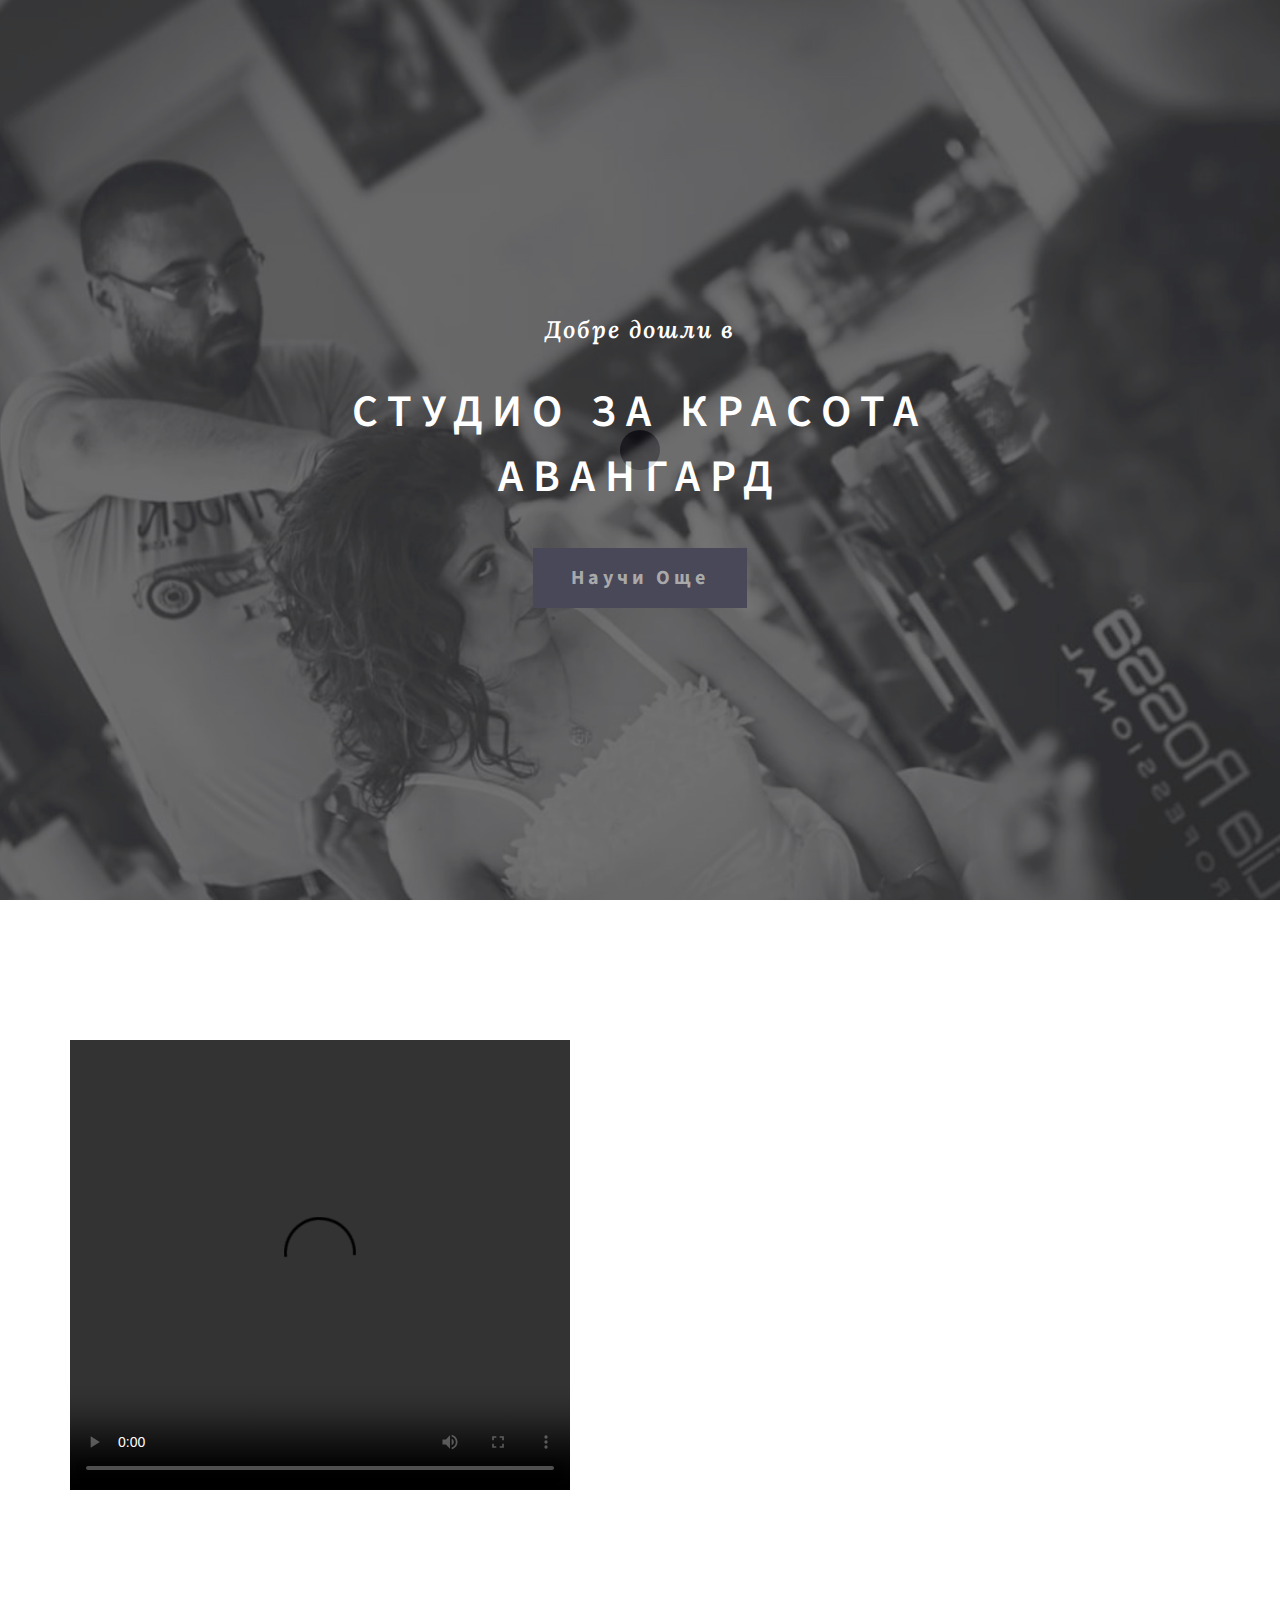
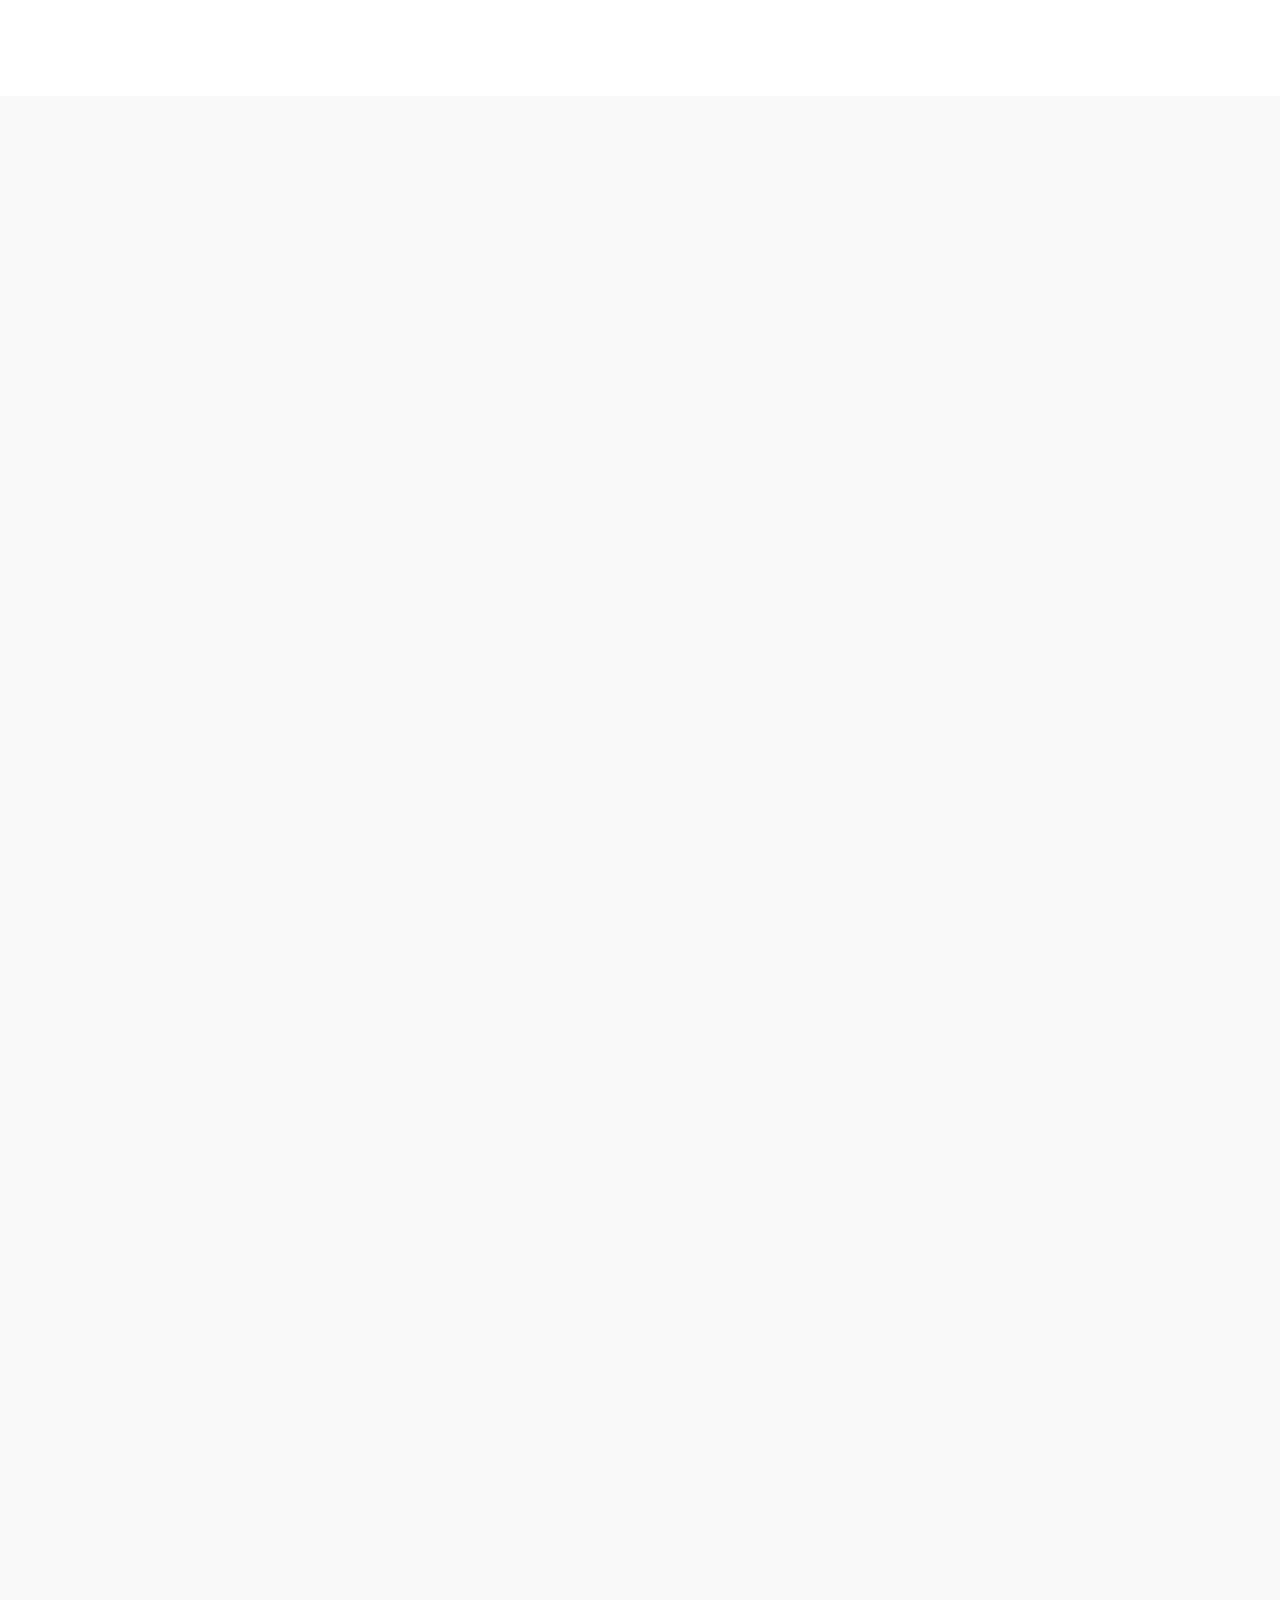
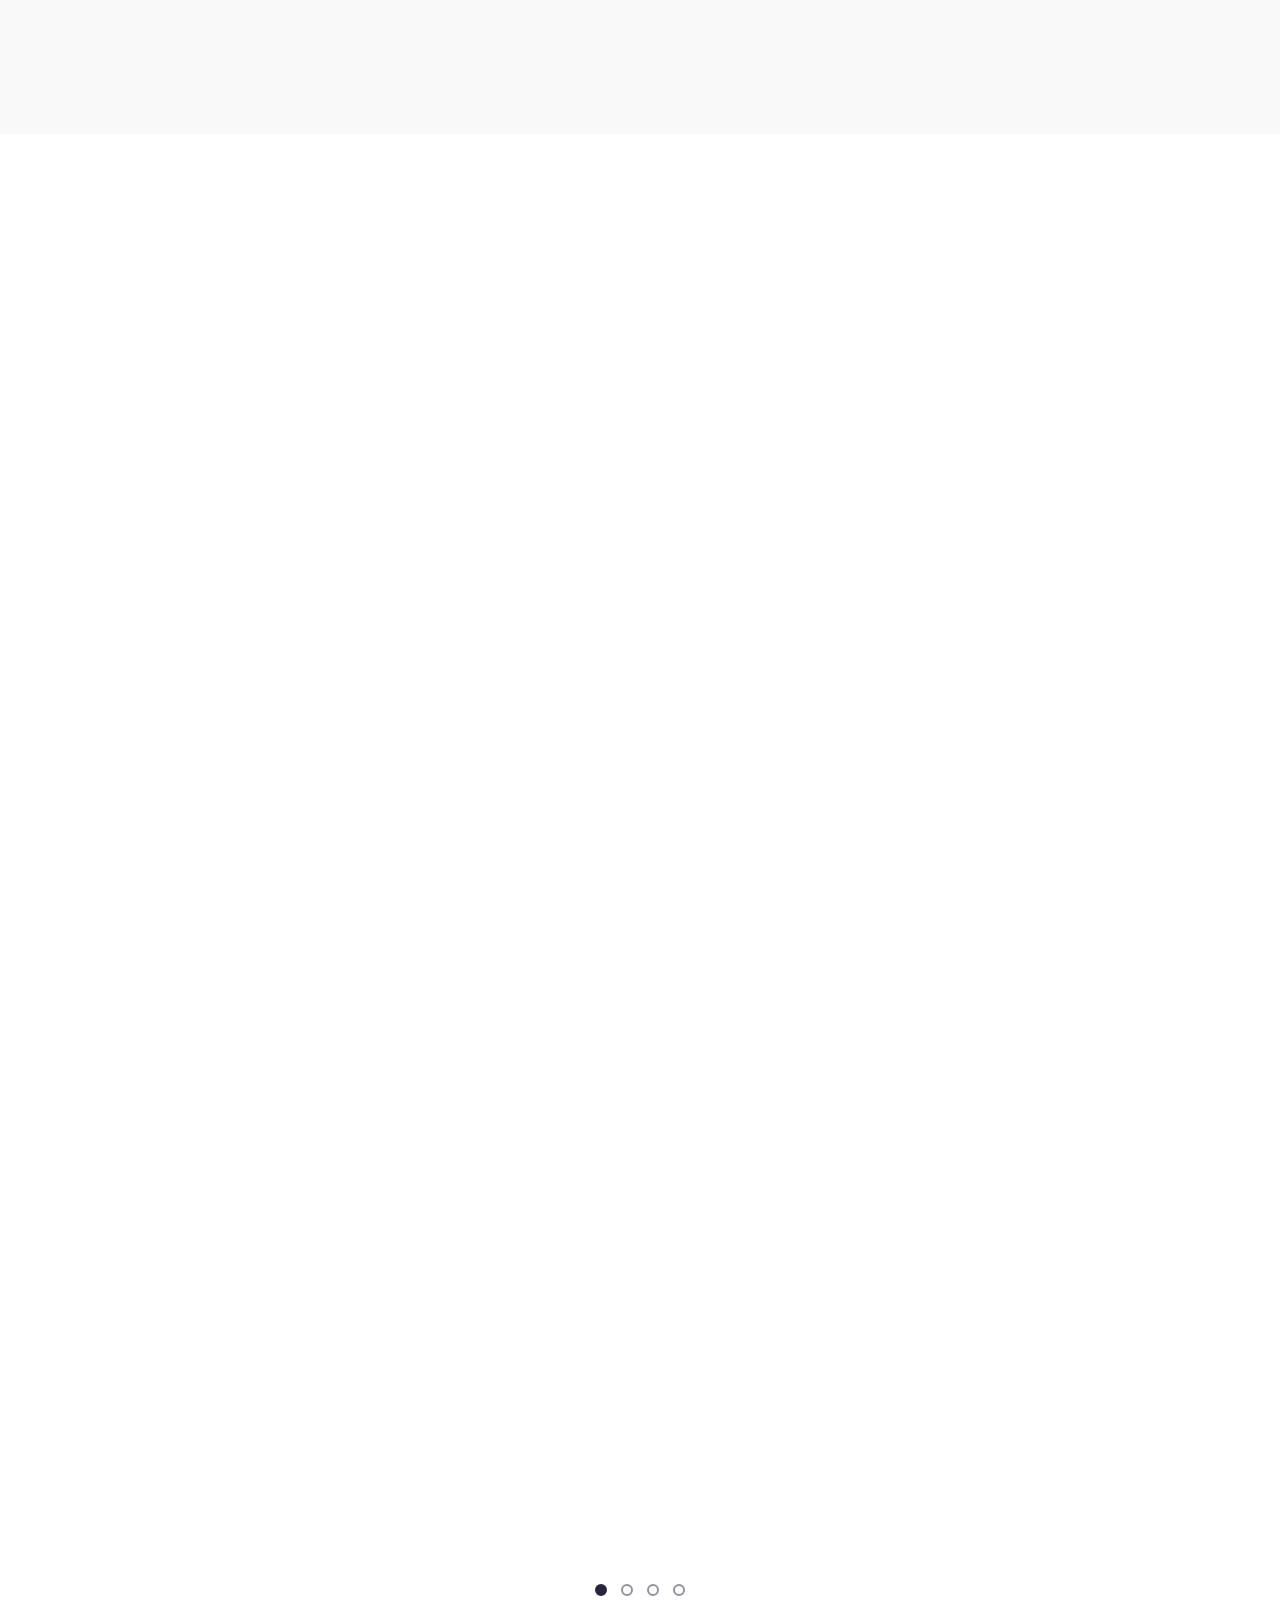
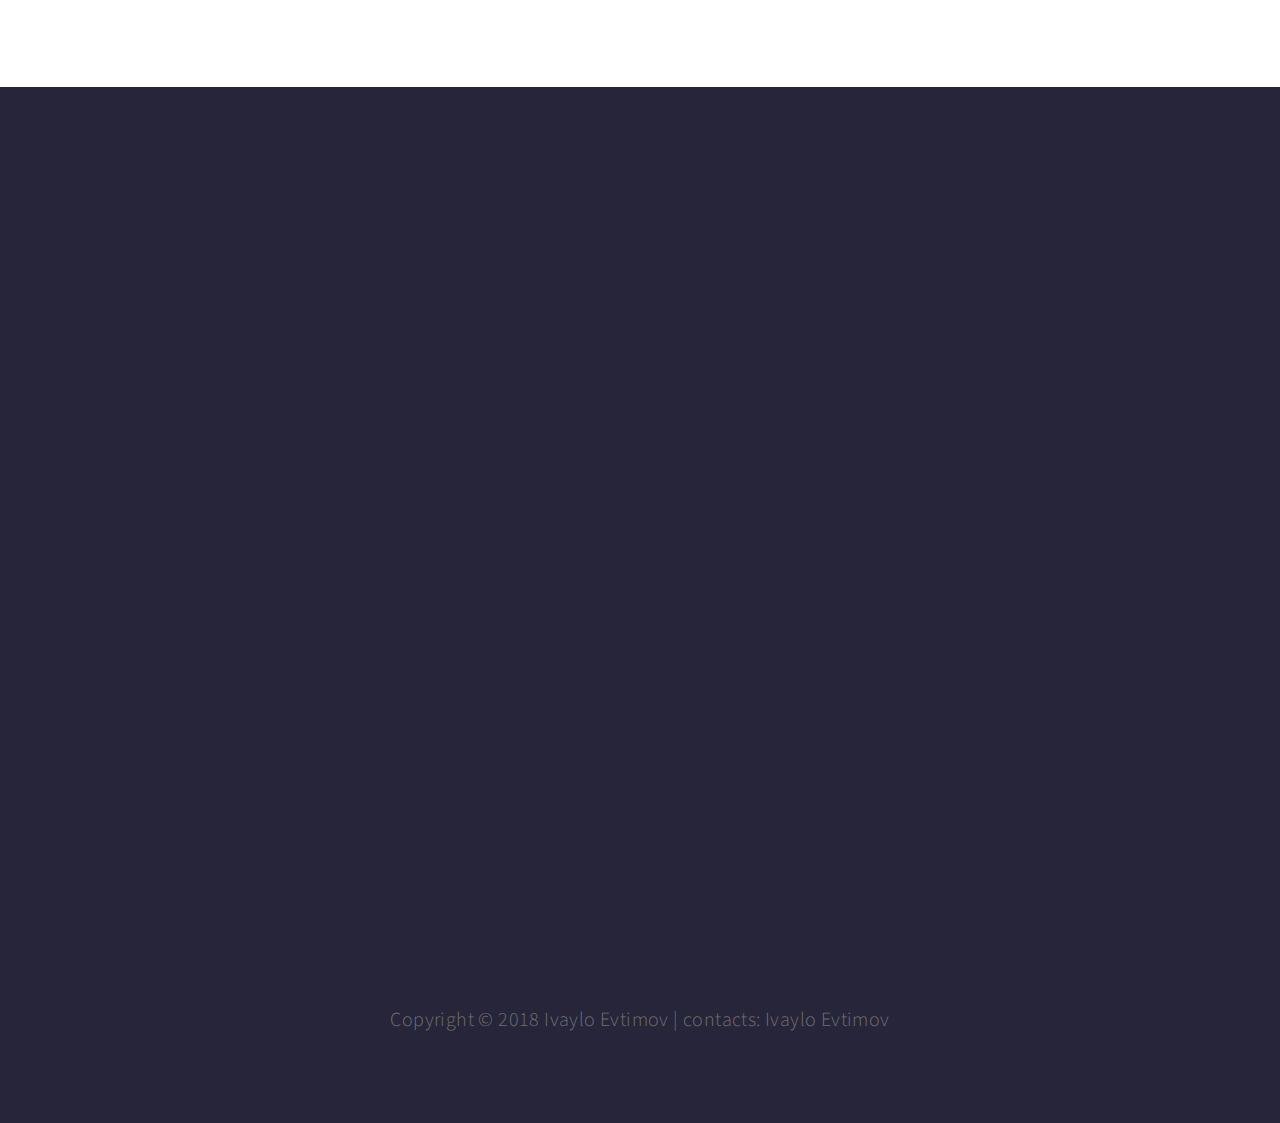
==== commit 9ca1e8a9: "Ädded new improvements" ====
--- a/index.html
+++ b/index.html
@@ -58,6 +58,7 @@
 				<li><a href="#trainer" class="smoothScroll">Екип</a></li>
 				<li><a href="#price" class="smoothScroll">Услуги</a></li>
 				<li><a href="#testimonial" class="smoothScroll">Отзиви</a></li>
+				<li><a href="#contacts" class="smoothScroll">Контакти</a></li>
 				<li><a href="gallery.html" class="smoothScroll">Галерия</a></li>
 			</ul>
 		</div>
@@ -405,6 +406,7 @@
     FOOTER SECTION   
 ============================== -->
 <footer>
+<section id="contacts" >
 	<div class="container">
 		<div class="row">
 
@@ -453,6 +455,7 @@
 		</div>
 		 
 	</div>
+	</section>
 </footer>
 
 <!-- =========================
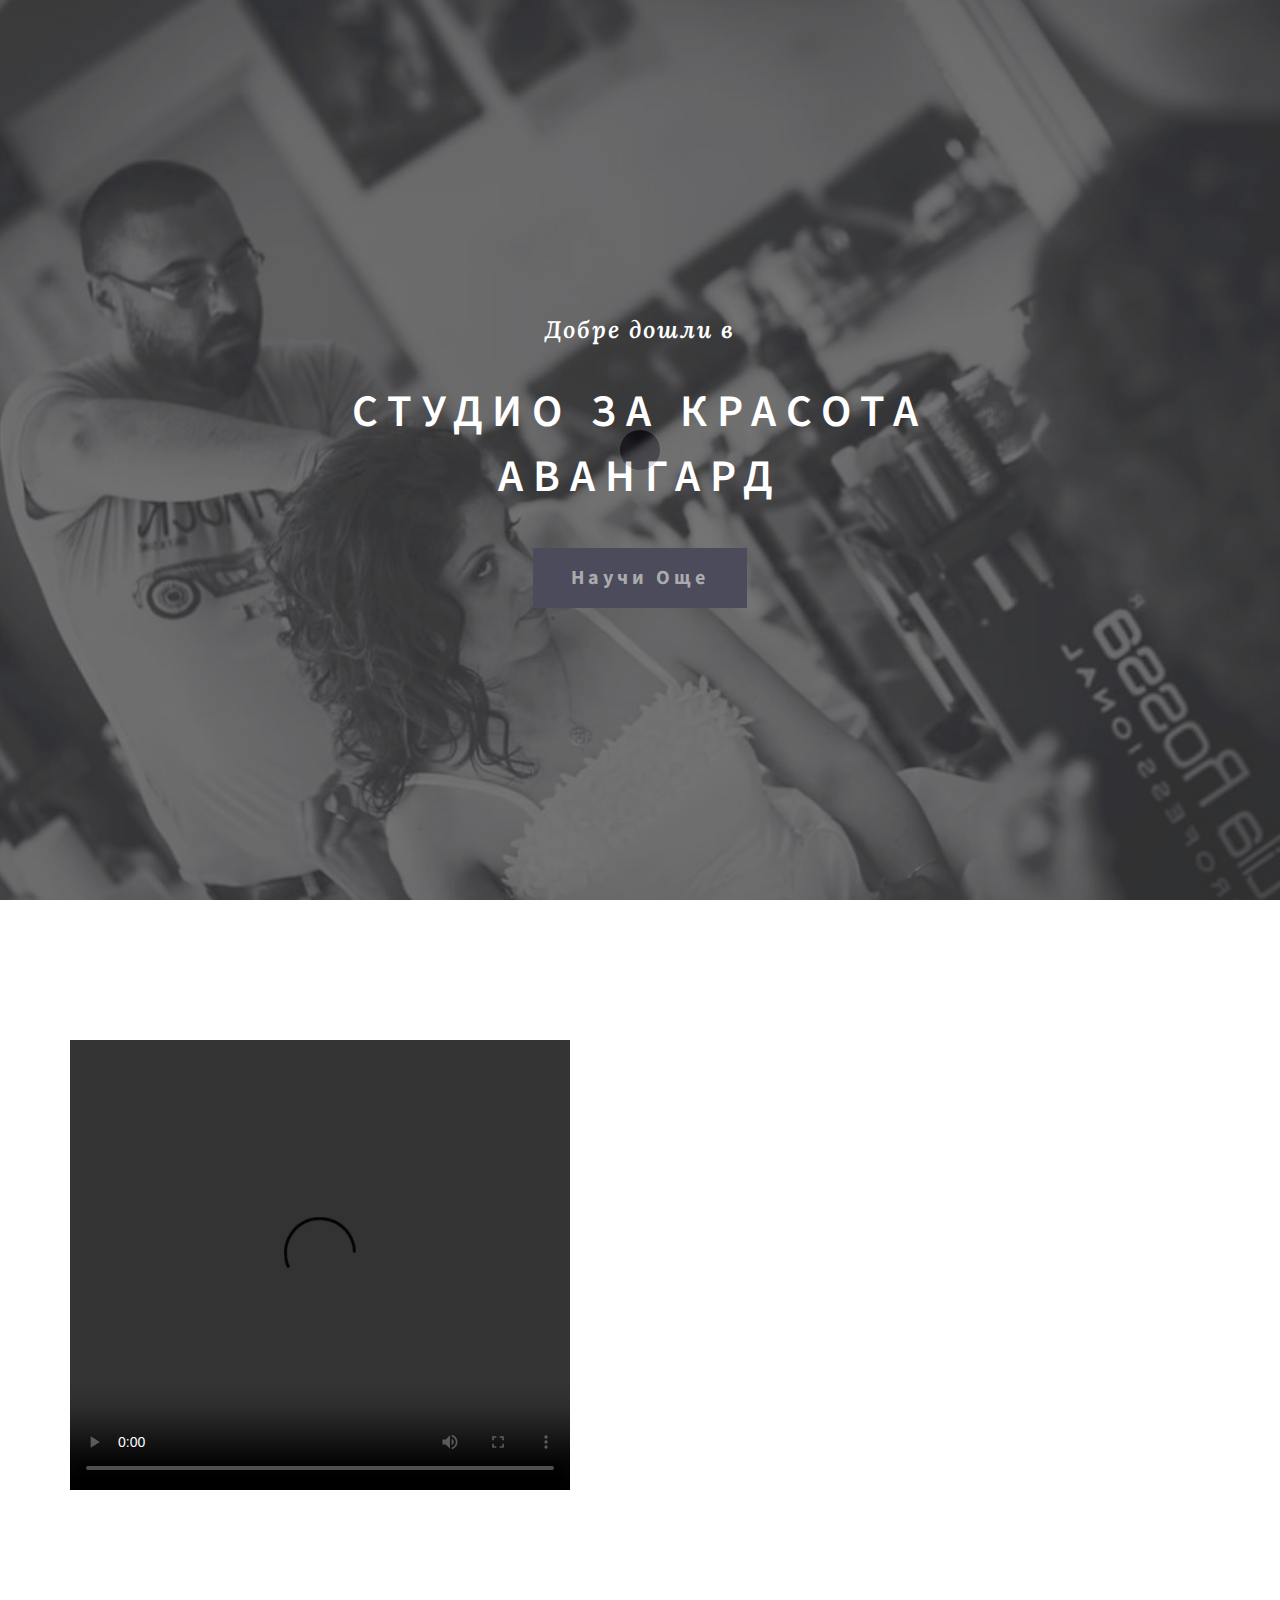
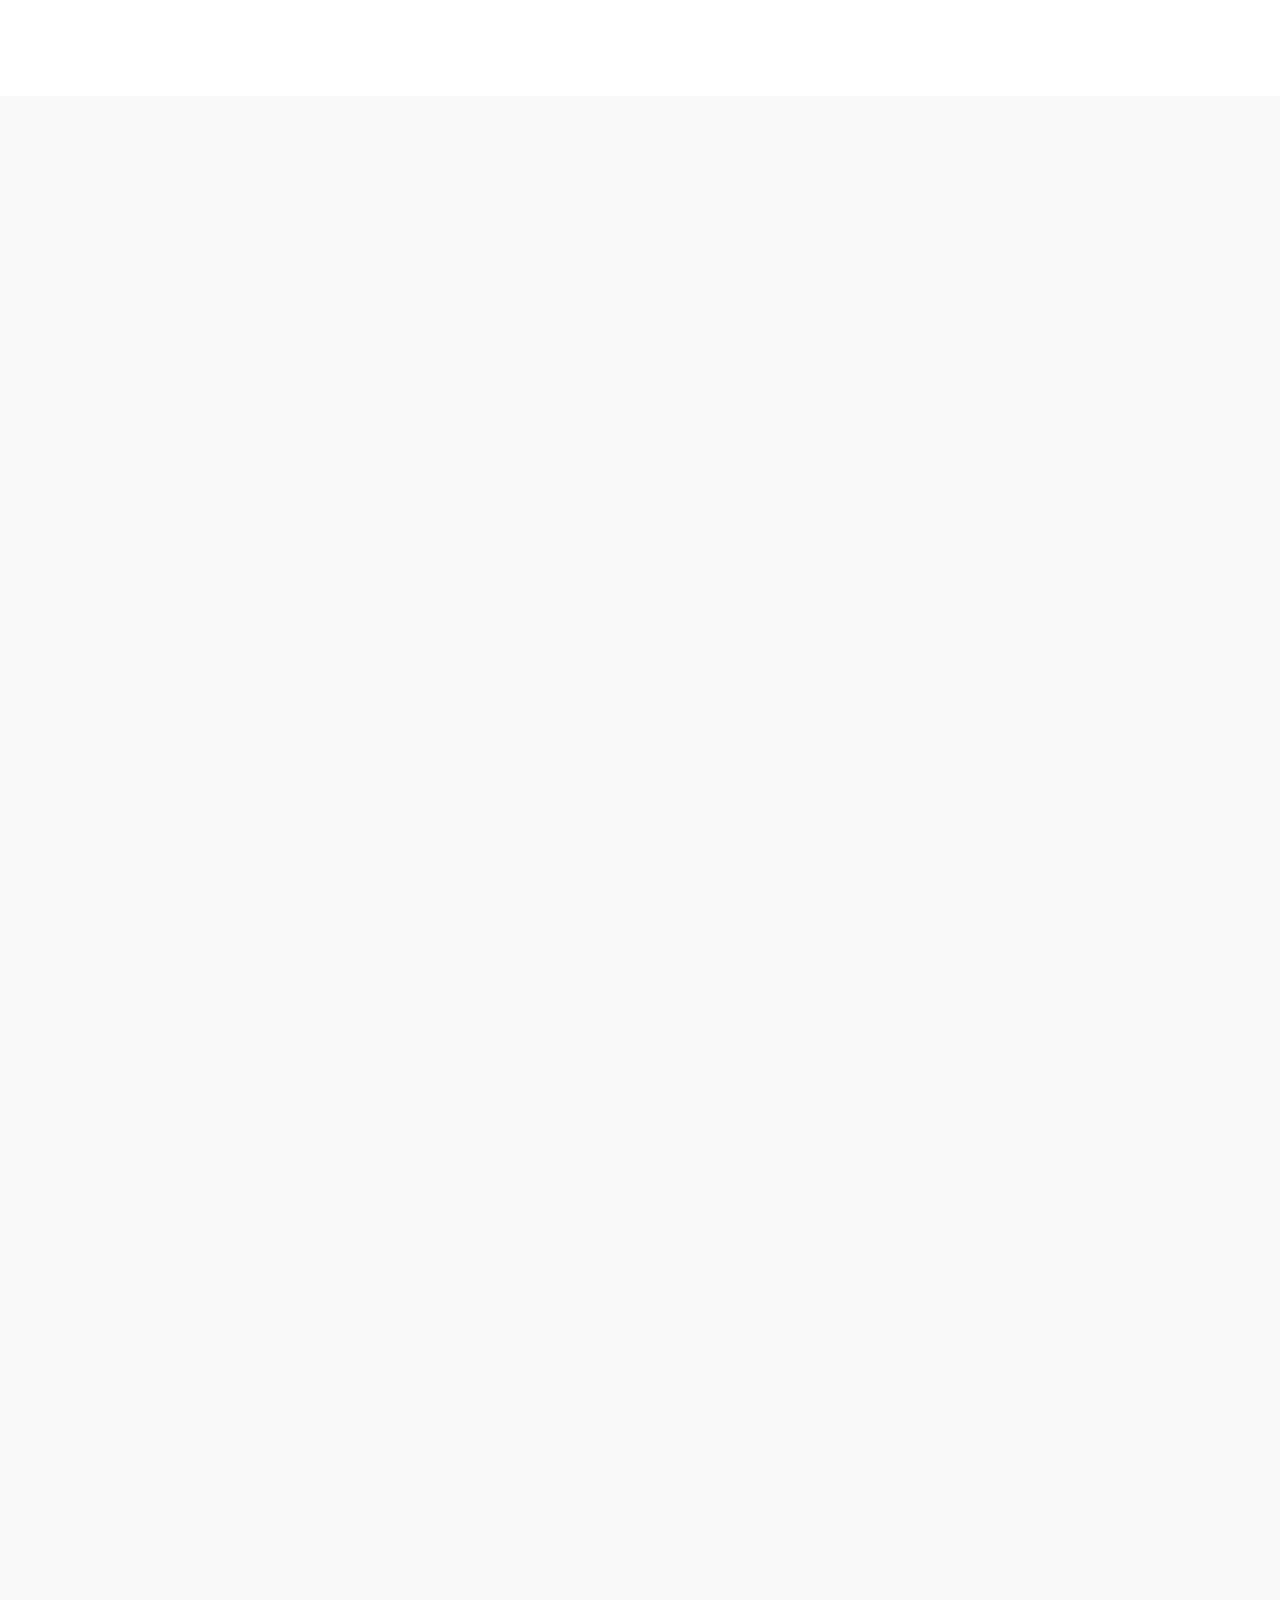
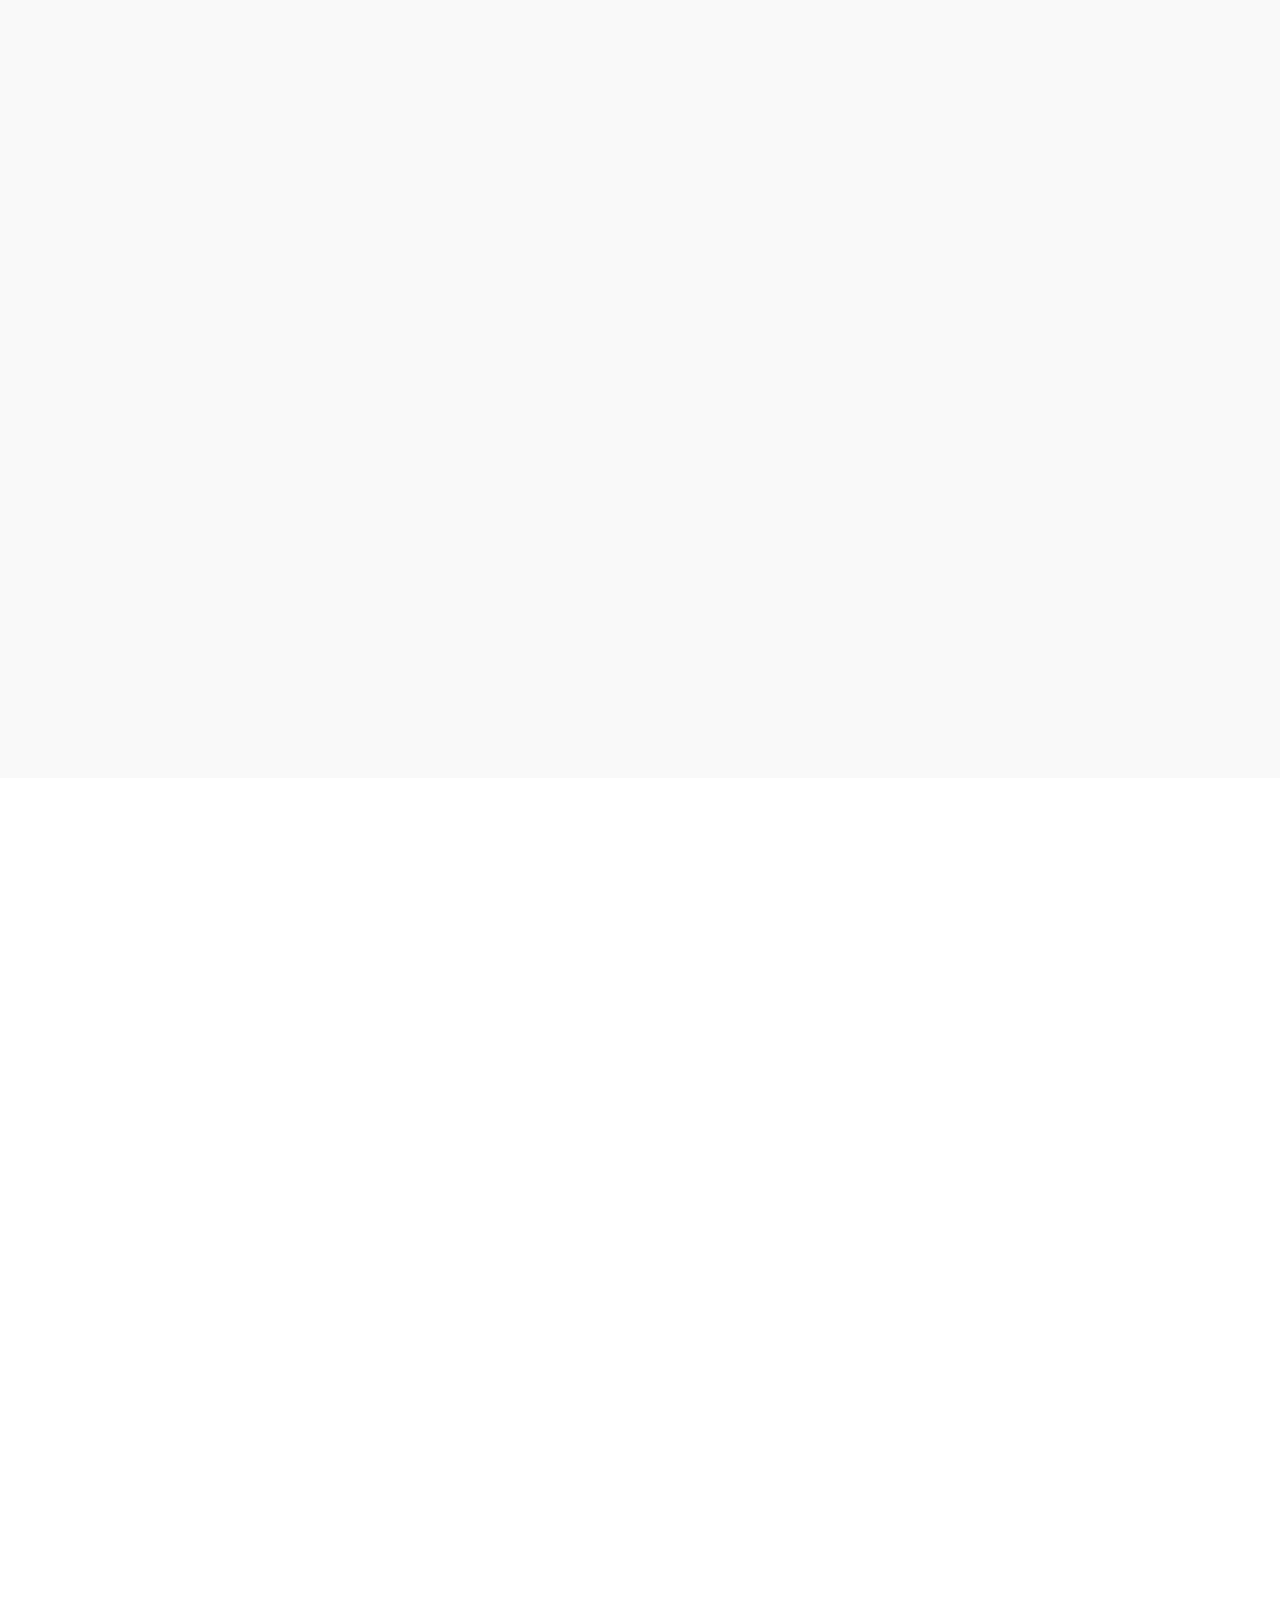
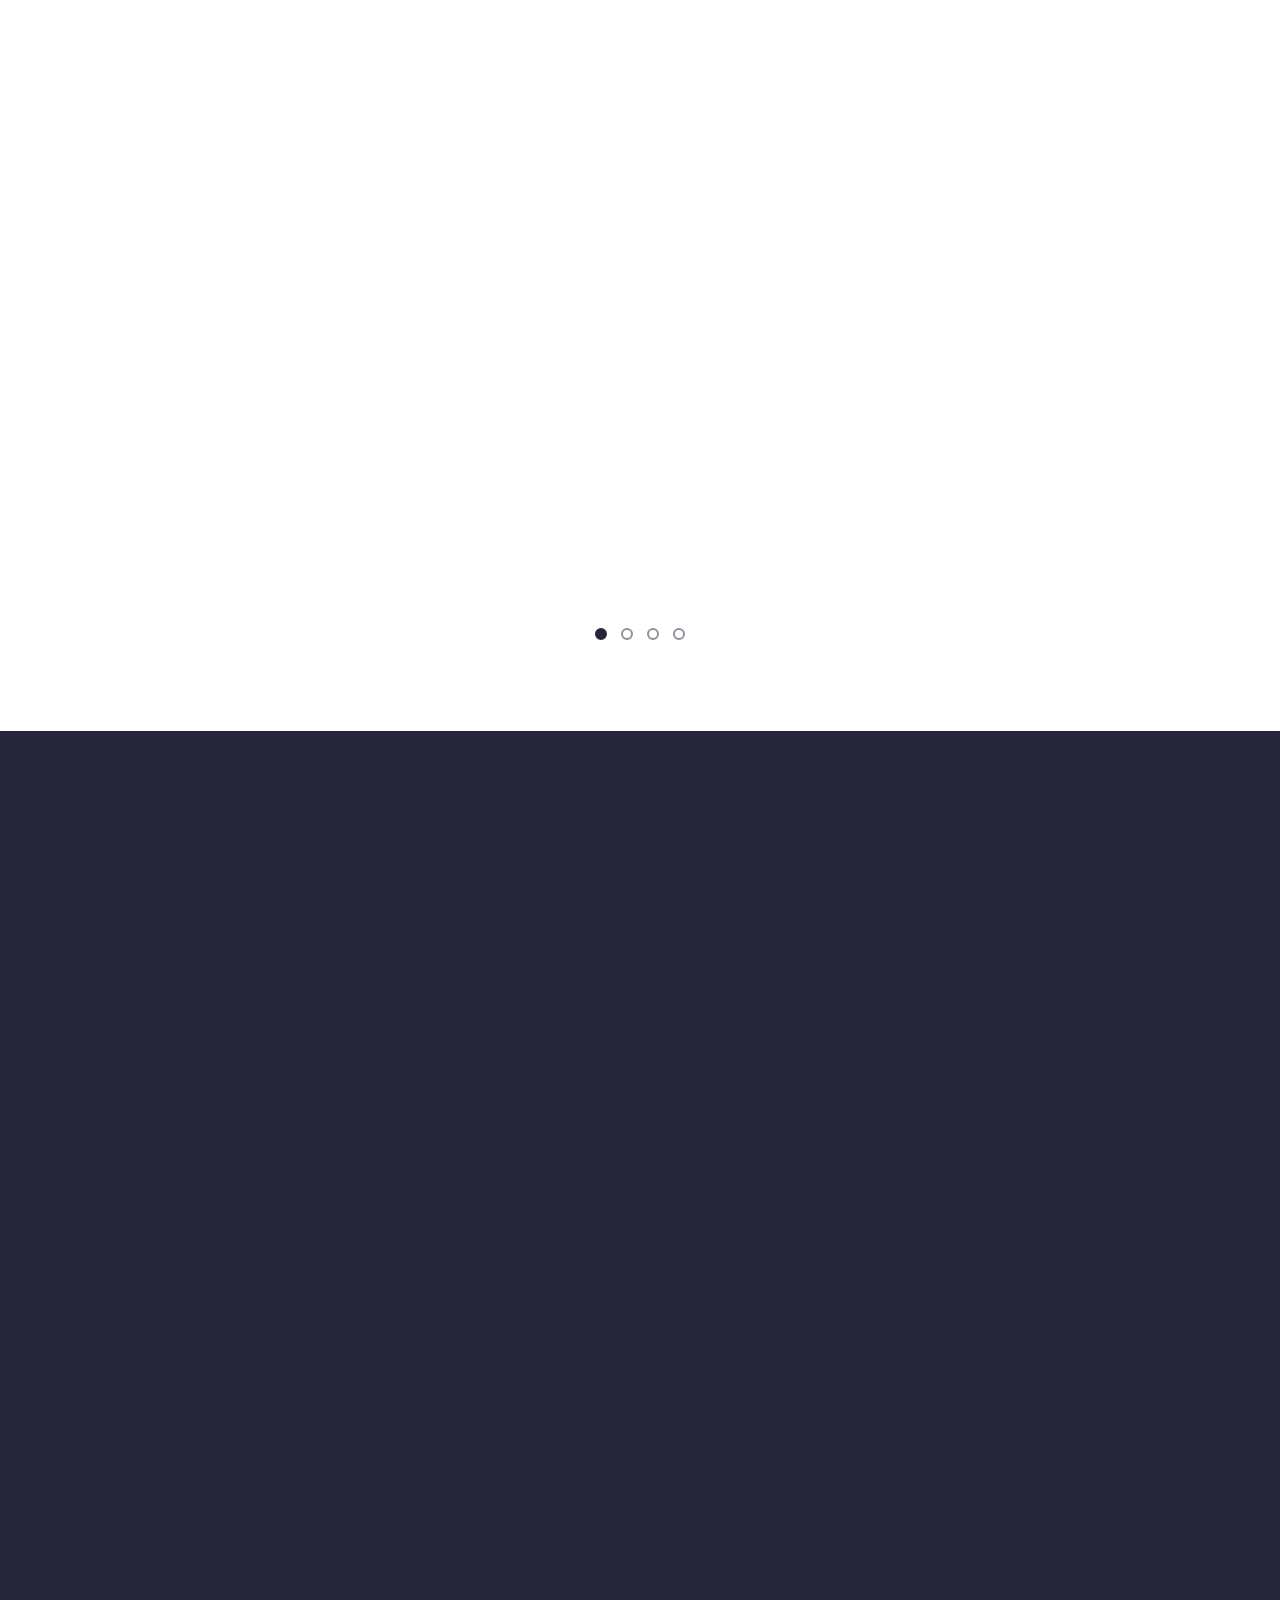
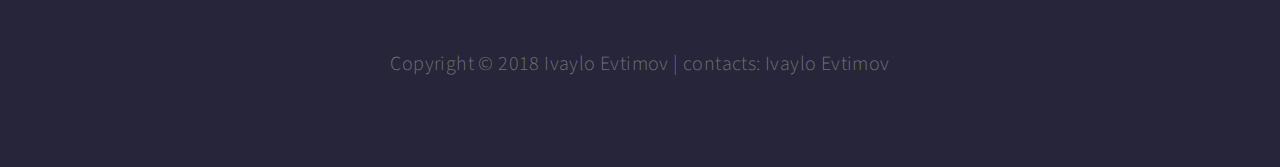
==== commit d945936f: "Ädded improvements" ====
--- a/index.html
+++ b/index.html
@@ -132,24 +132,69 @@
 
 			<div class="wow fadeInUp col-md-4 col-sm-6" data-wow-delay="1.9s">
 				<div class="trainer-thumb">
+					<img src="images/rumqna.jpg" class="img-responsive" alt="Trainer">
+						<div class="trainer-overlay">
+							<div class="trainer-des">
+								<h2>Румяна</h2>
+								<h3>Майстор Фризьор</h3>
+								
+							</div>
+						</div>
+				</div>
+				<p>Румяна е майстор фризьор. Специалист по мъжки и женски прически, с повече от 30 години опит в сферата.</p>
+			</div>
+				<div class="wow fadeInUp col-md-4 col-sm-6" data-wow-delay="1.9s">
+				<div class="trainer-thumb">
 					<img src="images/slavi.jpg" class="img-responsive" alt="Trainer">
 						<div class="trainer-overlay">
 							<div class="trainer-des">
 								<h2>Слави</h2>
-								<h3>Фризьор</h3>
-								
-							</div>
-						</div>
-				</div>
-				<p>Слави е специалист по мъжки прически, с повече от 10 години опит в сферата.</p>
+								<h3>Фризьор-Бръснар</h3>
+								<ul class="social-icon">
+									
+								</ul>
+							</div>
+						</div>
+				</div>
+				<p>Слави е специалист по мъжки прически и оформяне на брада, с повече от 7 години опит в сферата.</p>
 			</div>
 				<div class="wow fadeInUp col-md-4 col-sm-6" data-wow-delay="1.9s">
 				<div class="trainer-thumb">
-					<img src="images/slavi.jpg" class="img-responsive" alt="Trainer">
-						<div class="trainer-overlay">
-							<div class="trainer-des">
-								<h2>Слави</h2>
-								<h3>Фризьор</h3>
+					<img src="images/elena.jpg" class="img-responsive" alt="Trainer">
+						<div class="trainer-overlay">
+							<div class="trainer-des">
+								<h2>Елена</h2>
+								<h3>Козметик</h3>
+								<ul class="social-icon">
+									
+								</ul>
+							</div>
+						</div>
+				</div>
+				<p>Елена е специалист в козметичните процедури , с повече от 10 години опит в сферата.</p>
+			</div>
+				<div class="wow fadeInUp col-md-4 col-sm-6" data-wow-delay="1.9s">
+				<div class="trainer-thumb">
+					<img src="images/geri.jpg" class="img-responsive" alt="Trainer">
+						<div class="trainer-overlay">
+							<div class="trainer-des">
+								<h2>Гергана</h2>
+								<h3>Маникюрист</h3>
+								<ul class="social-icon">
+								<li><a href="https://www.facebook.com/gerganamanicure/" class="fa fa-facebook wow fadeInUp" data-wow-delay="1s"></a></li>
+								</ul>
+							</div>
+						</div>
+				</div>
+				<p>Гери е специалист по правенето на маникюр и нокти, с повече от 2 години опит в сферата.</p>
+			</div>
+				<div class="wow fadeInUp col-md-4 col-sm-6" data-wow-delay="1.9s">
+				<div class="trainer-thumb">
+					<img src="images/viki.jpg" class="img-responsive" alt="Trainer">
+						<div class="trainer-overlay">
+							<div class="trainer-des">
+								<h2>Вики</h2>
+								<h3>Микроблейдинг-Миглопластика</h3>
 								<ul class="social-icon">
 									<li><a href="#" class="fa fa-facebook wow fadeInUp" data-wow-delay="1s"></a></li>
 									<li><a href="#" class="fa fa-twitter wow fadeInUp" data-wow-delay="1.3s"></a></li>
@@ -158,75 +203,22 @@
 							</div>
 						</div>
 				</div>
-				<p>Слави е специалист по мъжки прически, с повече от 10 години опит в сферата.</p>
+				<p>Вики е специалист по Микроблейдинг и Миглопластика процедури, с повече от 2 години опит в сферата.</p>
 			</div>
 				<div class="wow fadeInUp col-md-4 col-sm-6" data-wow-delay="1.9s">
 				<div class="trainer-thumb">
 					<img src="images/slavi.jpg" class="img-responsive" alt="Trainer">
 						<div class="trainer-overlay">
 							<div class="trainer-des">
-								<h2>Слави</h2>
-								<h3>Фризьор</h3>
+								<h2>Коко</h2>
+								<h3>Масажист</h3>
 								<ul class="social-icon">
-									<li><a href="#" class="fa fa-facebook wow fadeInUp" data-wow-delay="1s"></a></li>
-									<li><a href="#" class="fa fa-twitter wow fadeInUp" data-wow-delay="1.3s"></a></li>
-									<li><a href="#" class="fa fa-behance wow fadeInUp" data-wow-delay="1.9s"></a></li>
+									
 								</ul>
 							</div>
 						</div>
 				</div>
-				<p>Слави е специалист по мъжки прически, с повече от 10 години опит в сферата.</p>
-			</div>
-				<div class="wow fadeInUp col-md-4 col-sm-6" data-wow-delay="1.9s">
-				<div class="trainer-thumb">
-					<img src="images/slavi.jpg" class="img-responsive" alt="Trainer">
-						<div class="trainer-overlay">
-							<div class="trainer-des">
-								<h2>Слави</h2>
-								<h3>Фризьор</h3>
-								<ul class="social-icon">
-									<li><a href="#" class="fa fa-facebook wow fadeInUp" data-wow-delay="1s"></a></li>
-									<li><a href="#" class="fa fa-twitter wow fadeInUp" data-wow-delay="1.3s"></a></li>
-									<li><a href="#" class="fa fa-behance wow fadeInUp" data-wow-delay="1.9s"></a></li>
-								</ul>
-							</div>
-						</div>
-				</div>
-				<p>Слави е специалист по мъжки прически, с повече от 10 години опит в сферата.</p>
-			</div>
-				<div class="wow fadeInUp col-md-4 col-sm-6" data-wow-delay="1.9s">
-				<div class="trainer-thumb">
-					<img src="images/slavi.jpg" class="img-responsive" alt="Trainer">
-						<div class="trainer-overlay">
-							<div class="trainer-des">
-								<h2>Слави</h2>
-								<h3>Фризьор</h3>
-								<ul class="social-icon">
-									<li><a href="#" class="fa fa-facebook wow fadeInUp" data-wow-delay="1s"></a></li>
-									<li><a href="#" class="fa fa-twitter wow fadeInUp" data-wow-delay="1.3s"></a></li>
-									<li><a href="#" class="fa fa-behance wow fadeInUp" data-wow-delay="1.9s"></a></li>
-								</ul>
-							</div>
-						</div>
-				</div>
-				<p>Слави е специалист по мъжки прически, с повече от 10 години опит в сферата.</p>
-			</div>
-				<div class="wow fadeInUp col-md-4 col-sm-6" data-wow-delay="1.9s">
-				<div class="trainer-thumb">
-					<img src="images/slavi.jpg" class="img-responsive" alt="Trainer">
-						<div class="trainer-overlay">
-							<div class="trainer-des">
-								<h2>Слави</h2>
-								<h3>Фризьор</h3>
-								<ul class="social-icon">
-									<li><a href="#" class="fa fa-facebook wow fadeInUp" data-wow-delay="1s"></a></li>
-									<li><a href="#" class="fa fa-twitter wow fadeInUp" data-wow-delay="1.3s"></a></li>
-									<li><a href="#" class="fa fa-behance wow fadeInUp" data-wow-delay="1.9s"></a></li>
-								</ul>
-							</div>
-						</div>
-				</div>
-				<p>Слави е специалист по мъжки прически, с повече от 10 години опит в сферата.</p>
+				<p>Коко е специалист по масажите, с повече от 3 години опит в сферата.</p>
 			</div>
 
 			
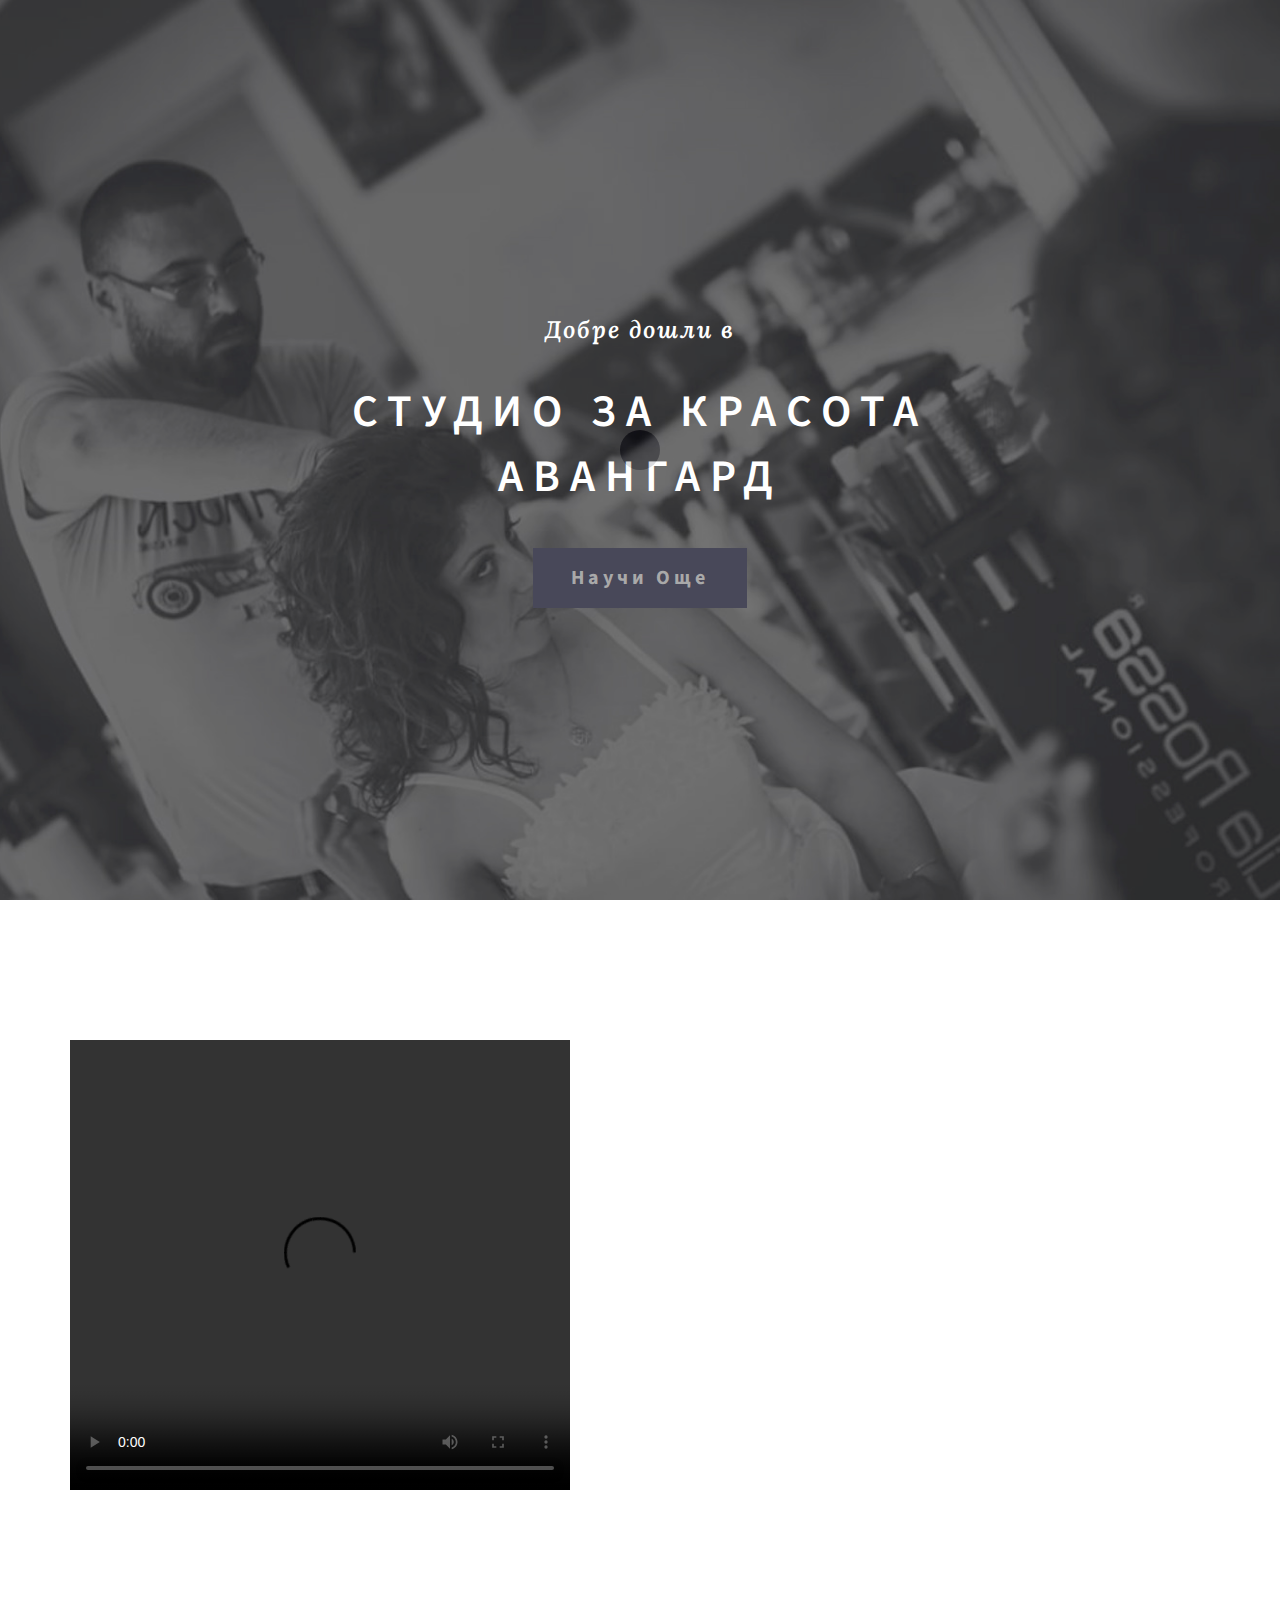
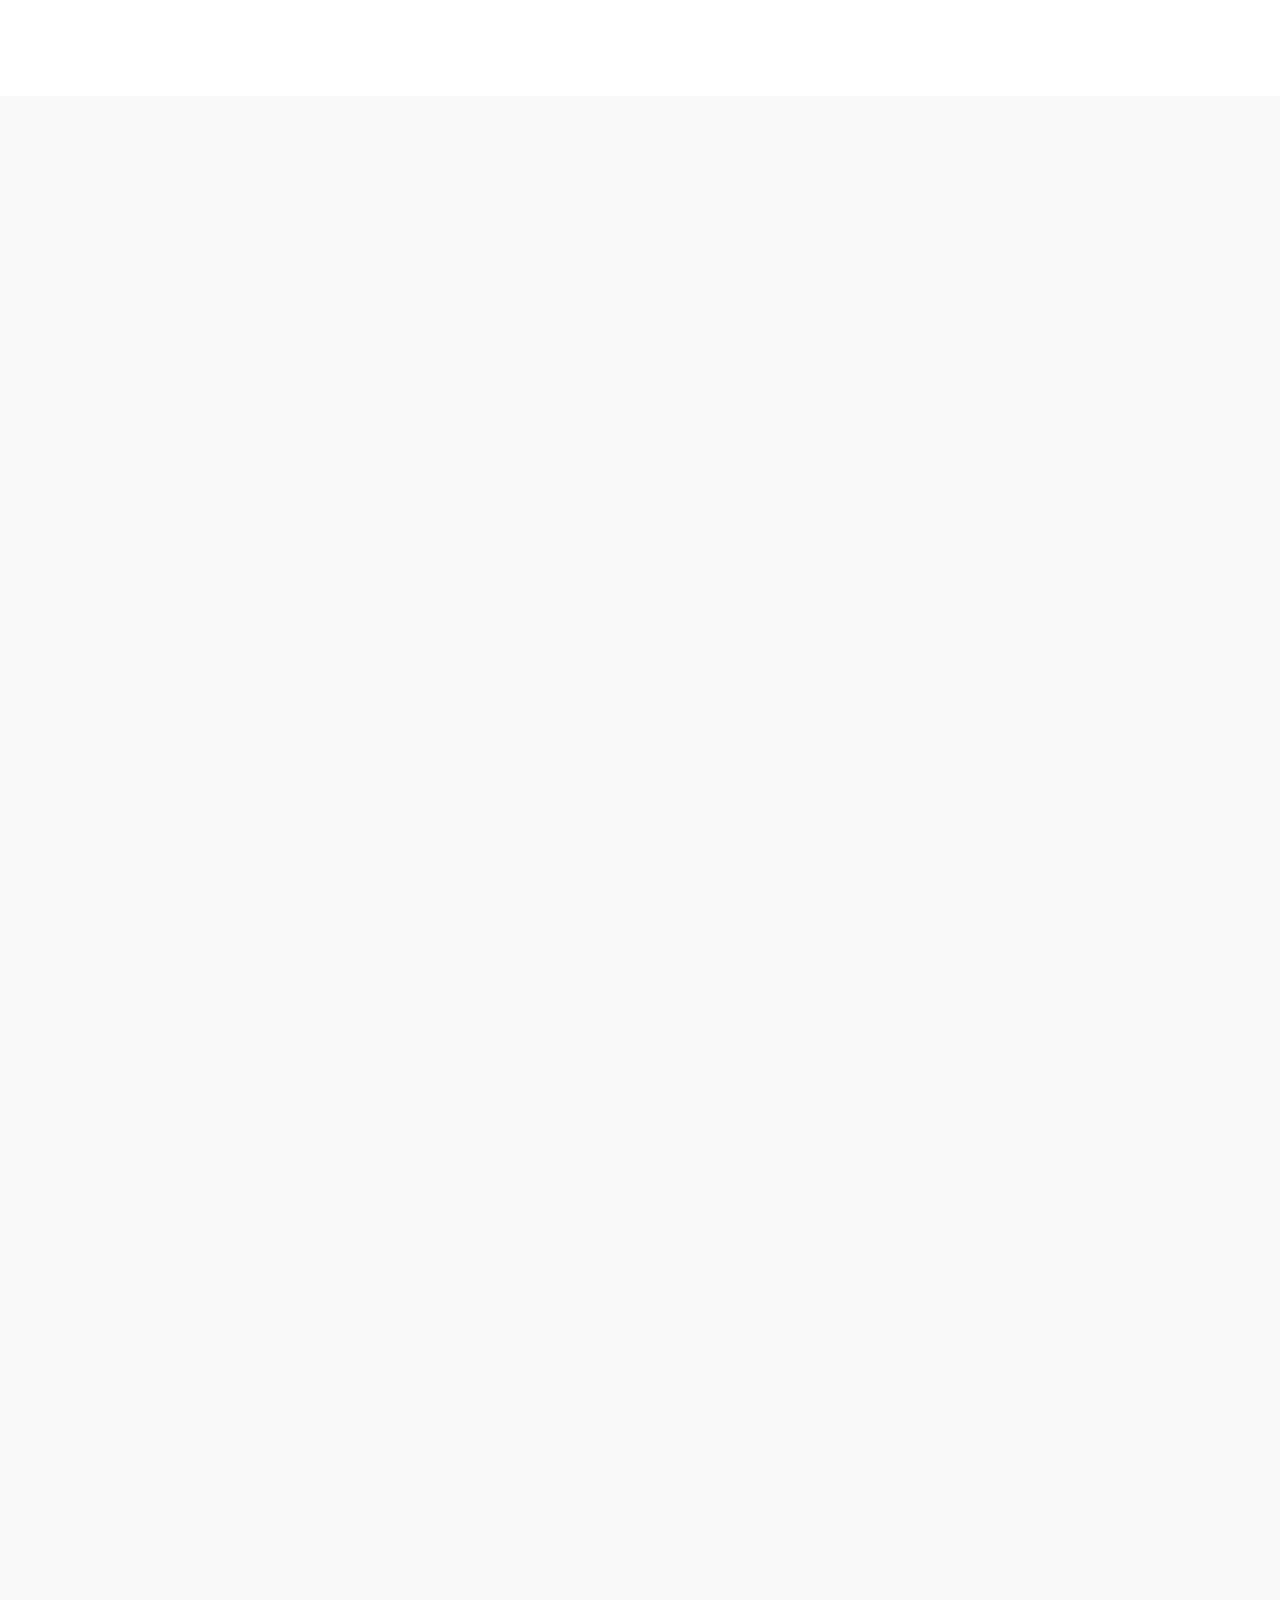
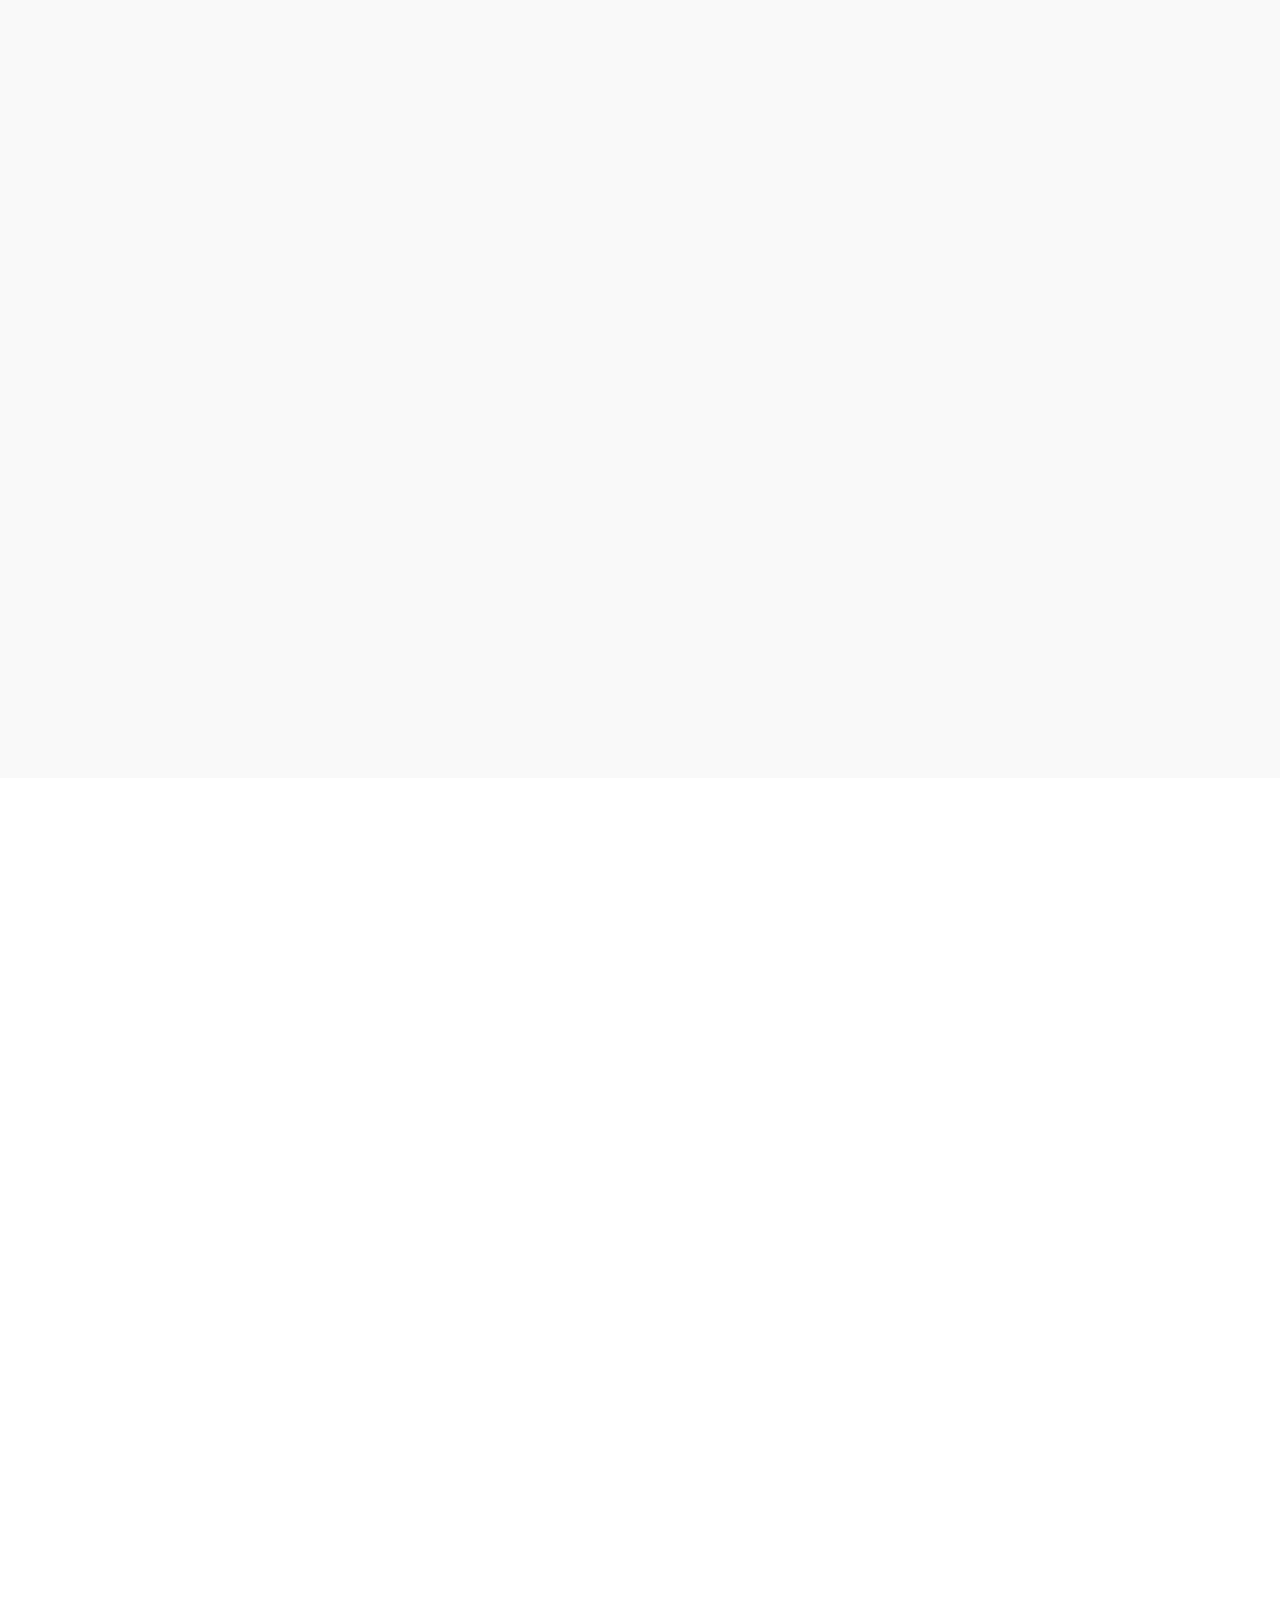
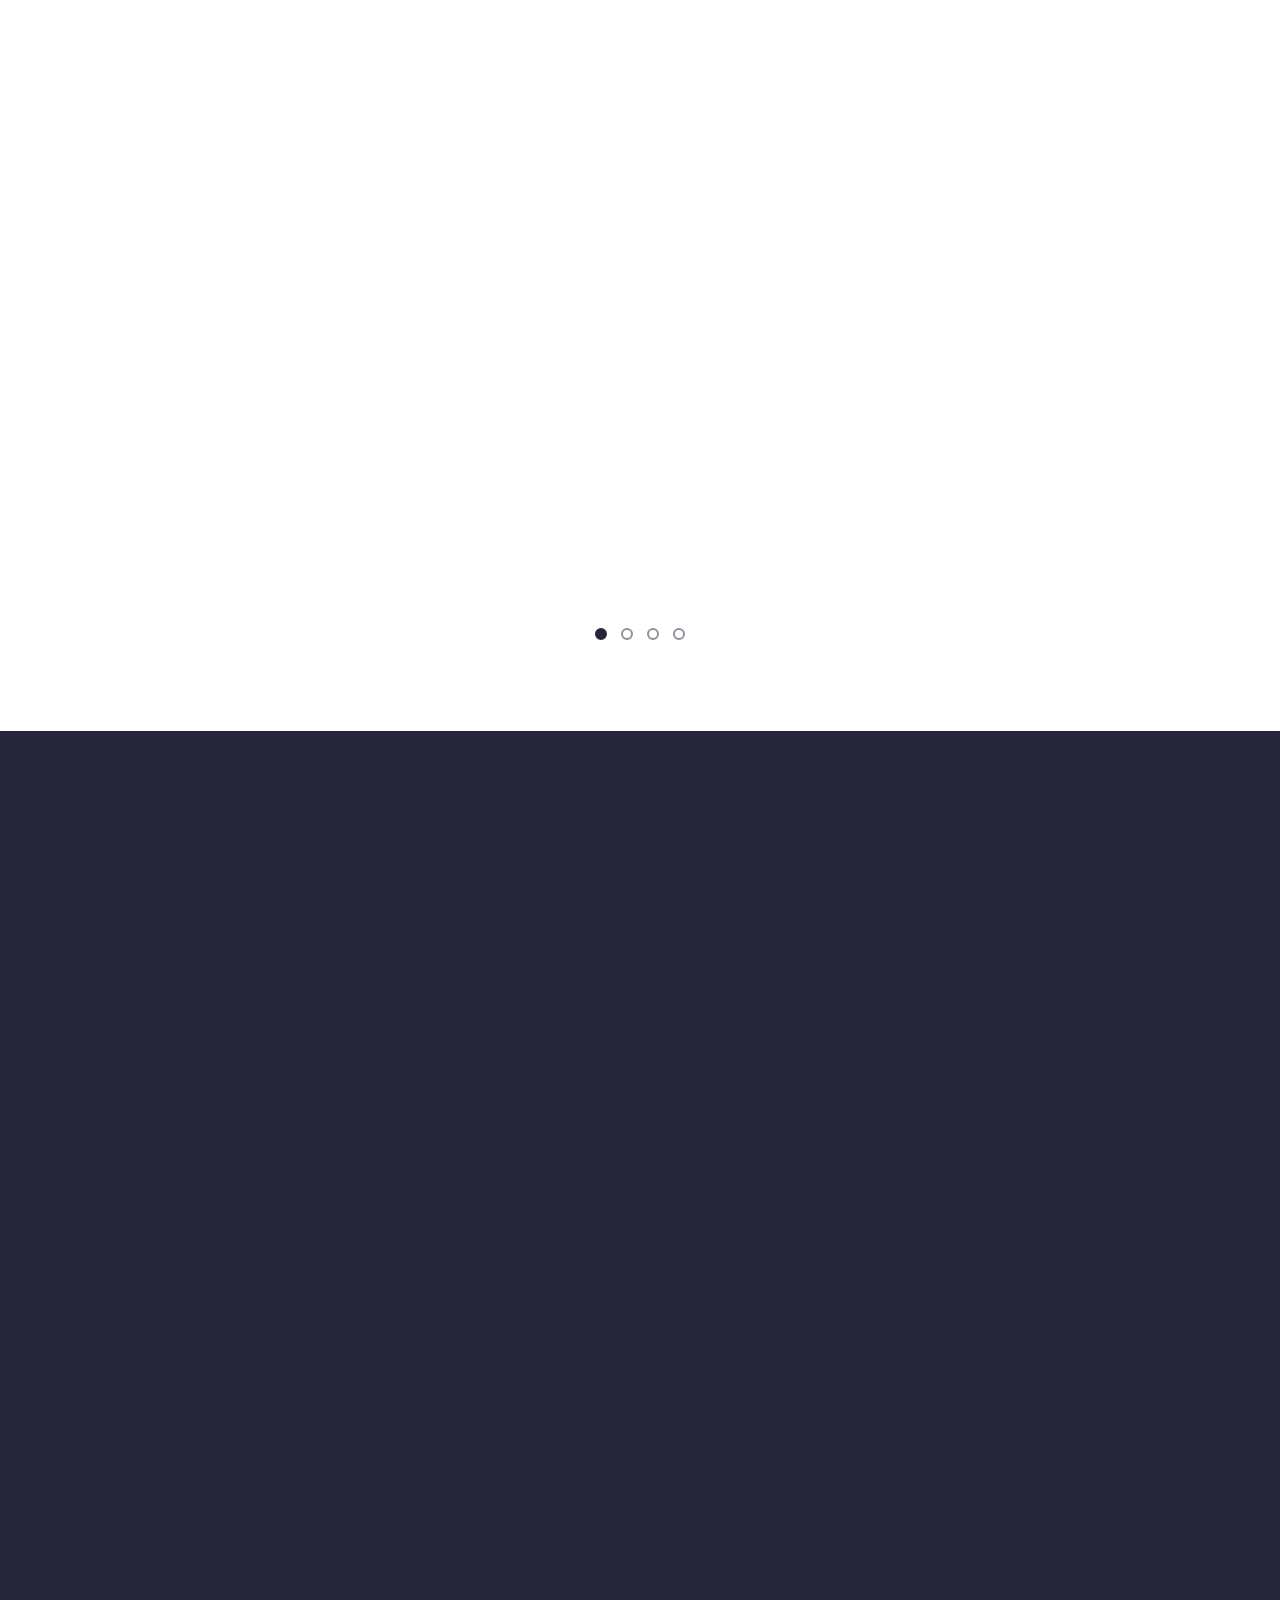
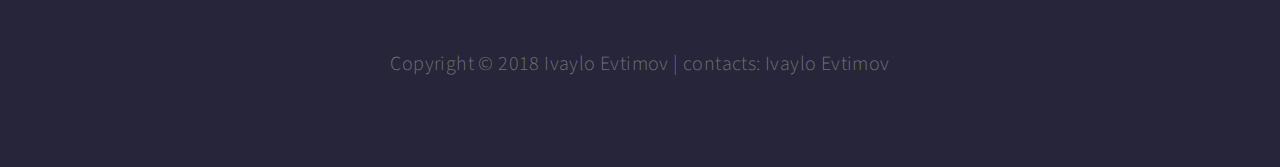
==== commit e7817748: "--" ====
--- a/index.html
+++ b/index.html
@@ -196,9 +196,7 @@
 								<h2>Вики</h2>
 								<h3>Микроблейдинг-Миглопластика</h3>
 								<ul class="social-icon">
-									<li><a href="#" class="fa fa-facebook wow fadeInUp" data-wow-delay="1s"></a></li>
-									<li><a href="#" class="fa fa-twitter wow fadeInUp" data-wow-delay="1.3s"></a></li>
-									<li><a href="#" class="fa fa-behance wow fadeInUp" data-wow-delay="1.9s"></a></li>
+									
 								</ul>
 							</div>
 						</div>
@@ -207,7 +205,7 @@
 			</div>
 				<div class="wow fadeInUp col-md-4 col-sm-6" data-wow-delay="1.9s">
 				<div class="trainer-thumb">
-					<img src="images/slavi.jpg" class="img-responsive" alt="Trainer">
+					<img src="images/koko.jpg" class="img-responsive" alt="Trainer">
 						<div class="trainer-overlay">
 							<div class="trainer-des">
 								<h2>Коко</h2>
@@ -434,7 +432,7 @@
 
 			<div class="clearfix"></div>
 
-			<iframe src="https://www.google.com/maps/embed?pb=!1m18!1m12!1m3!1d30252.53145133611!2d24.73498374204606!3d42.14171738554772!2m3!1f0!2f0!3f0!3m2!1i1024!2i768!4f13.1!3m3!1m2!1s0x14acd1b737c83041%3A0x4b859e8be8490ec7!2sPlovdiv+Center%2C+Plovdiv!5e0!3m2!1sen!2sbg!4v1520350045719" width="1200" height="450" frameborder="0" style="border:0" allowfullscreen></iframe>
+			<iframe src="https://www.google.com/maps/embed?pb=!1m18!1m12!1m3!1d219.9219036214509!2d24.7842567831459!3d42.13092452938095!2m3!1f0!2f0!3f0!3m2!1i1024!2i768!4f13.1!3m3!1m2!1s0x0%3A0xc5e3cb3577dcc7b5!2z0JbQuNC70LjRidC10L0g0LrQvtC80L_Qu9C10LrRgSAi0JPQtdGA0LHQtdGA0LAi!5e0!3m2!1sbg!2sbg!4v1523254070830" width="1200" height="450" frameborder="0" style="border:0" allowfullscreen></iframe>
 			<div class="col-md-12 col-sm-12">
 				<p class="copyright-text">Copyright &copy; 2018 Ivaylo Evtimov 
                     
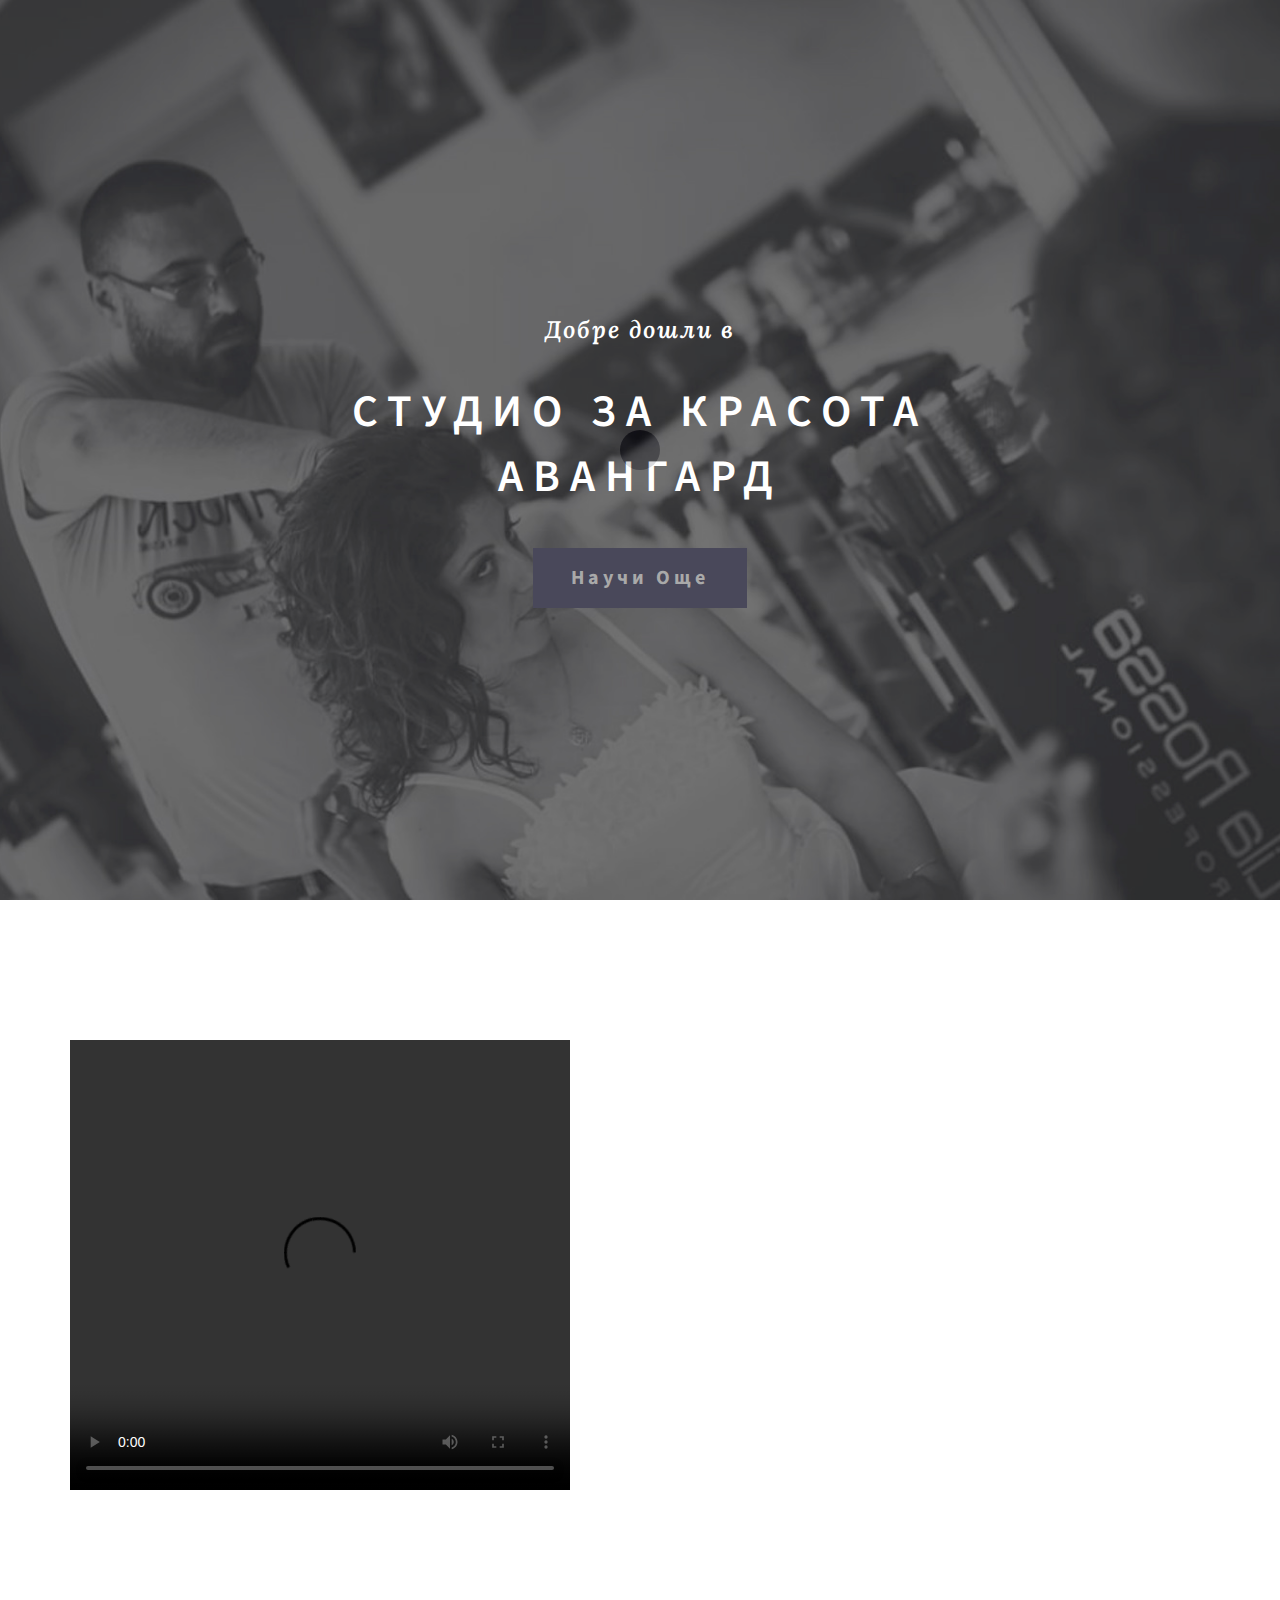
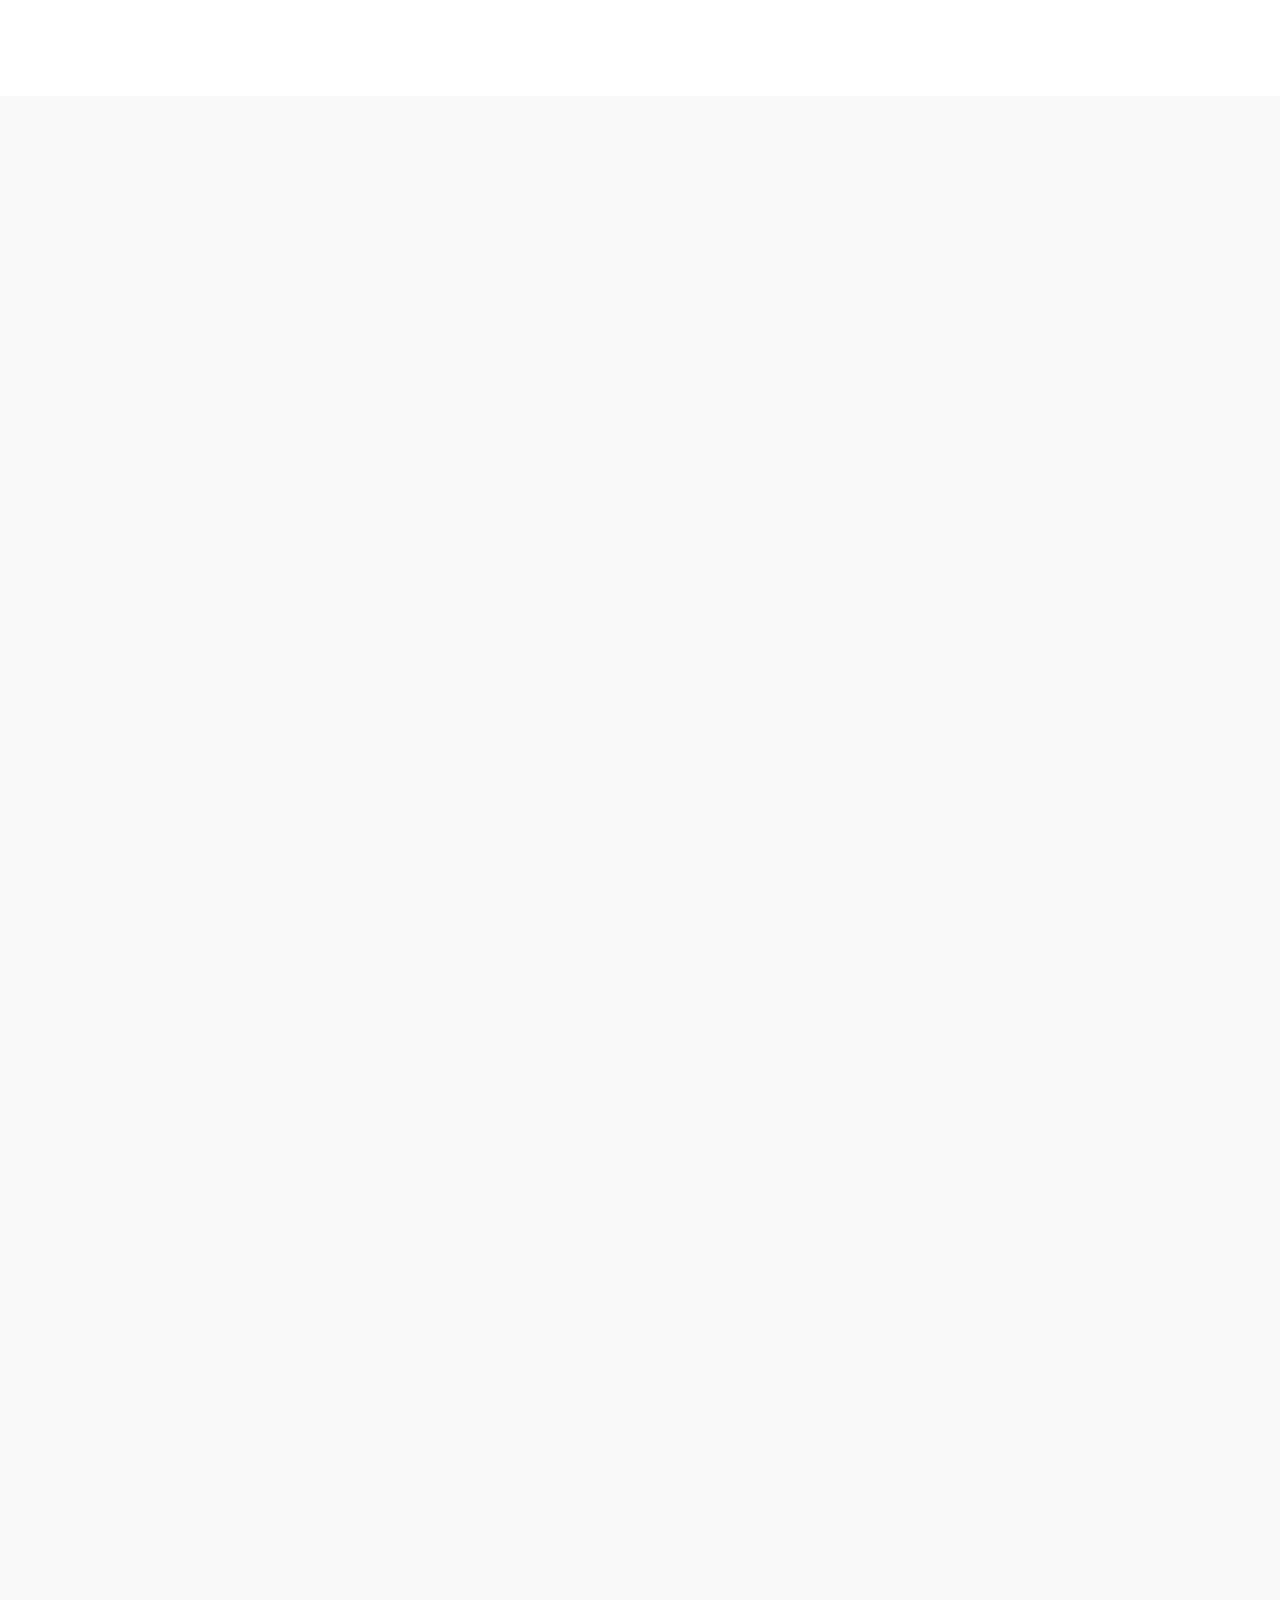
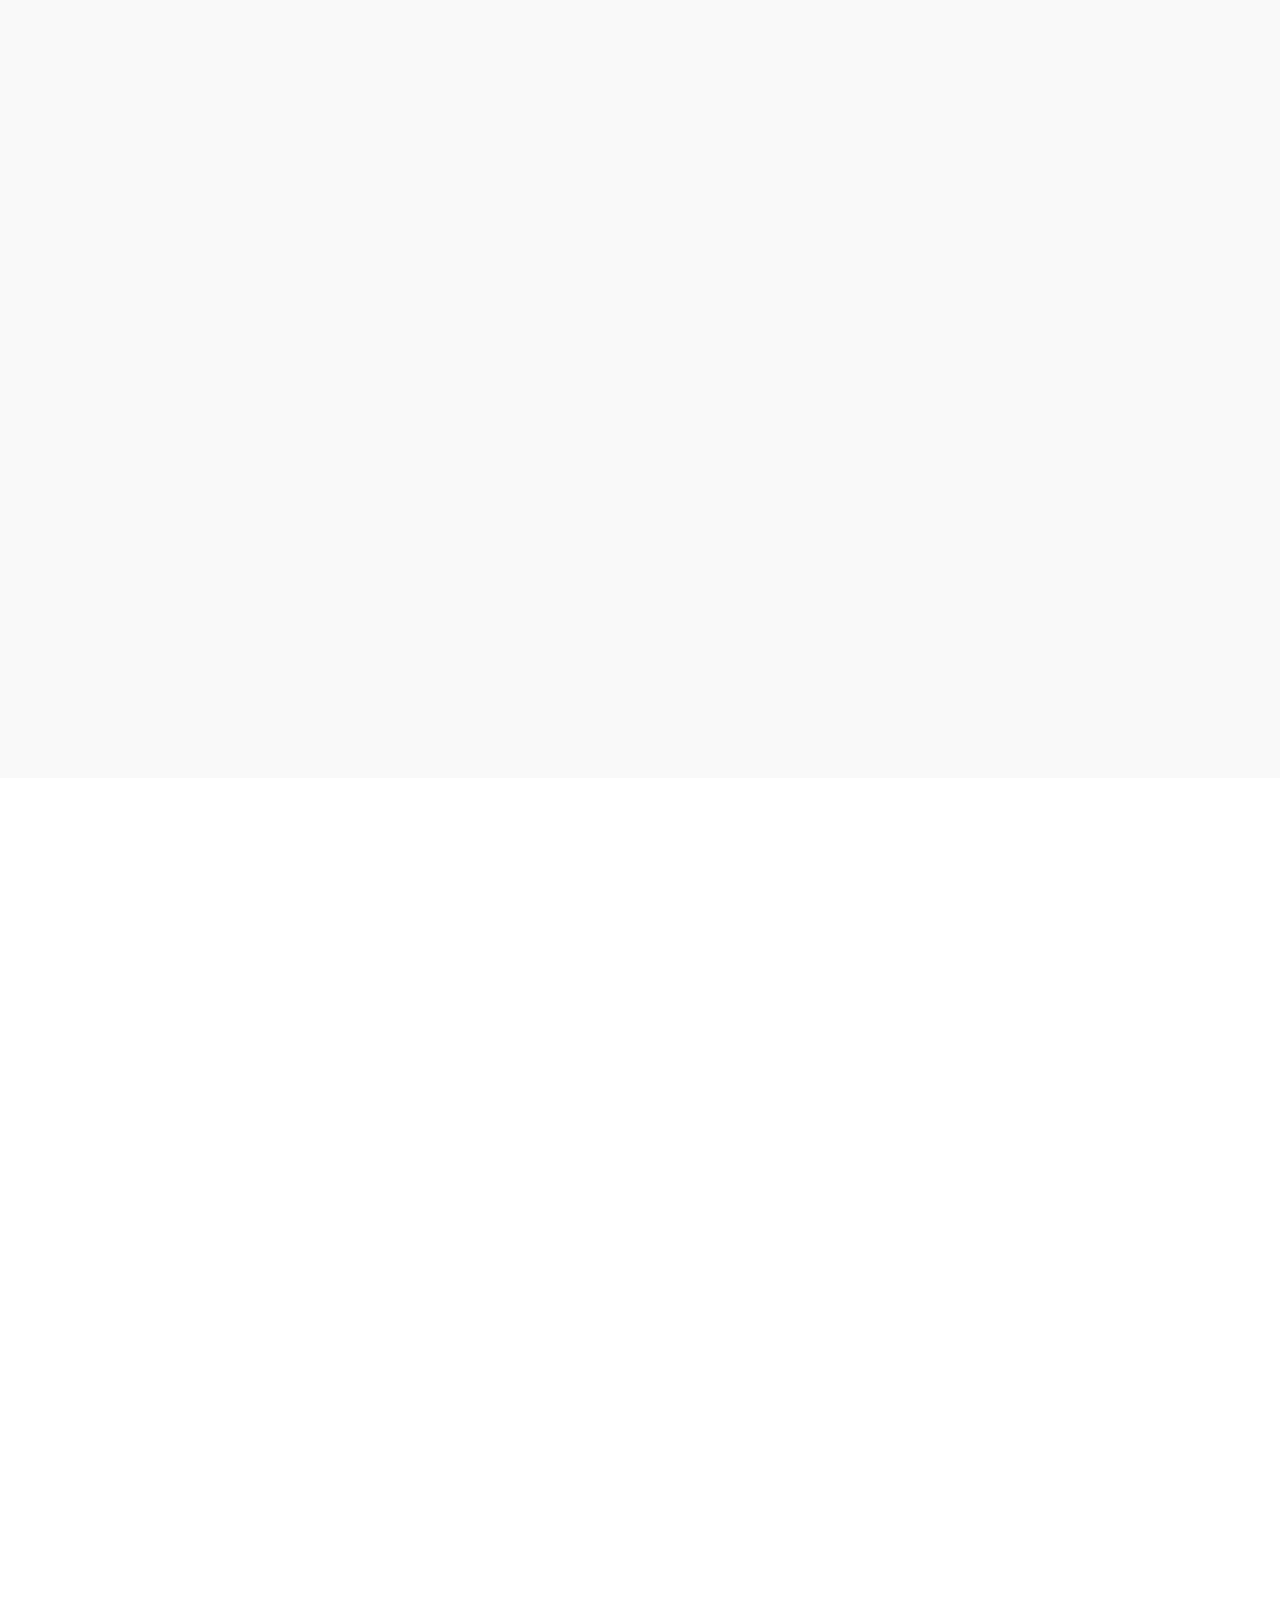
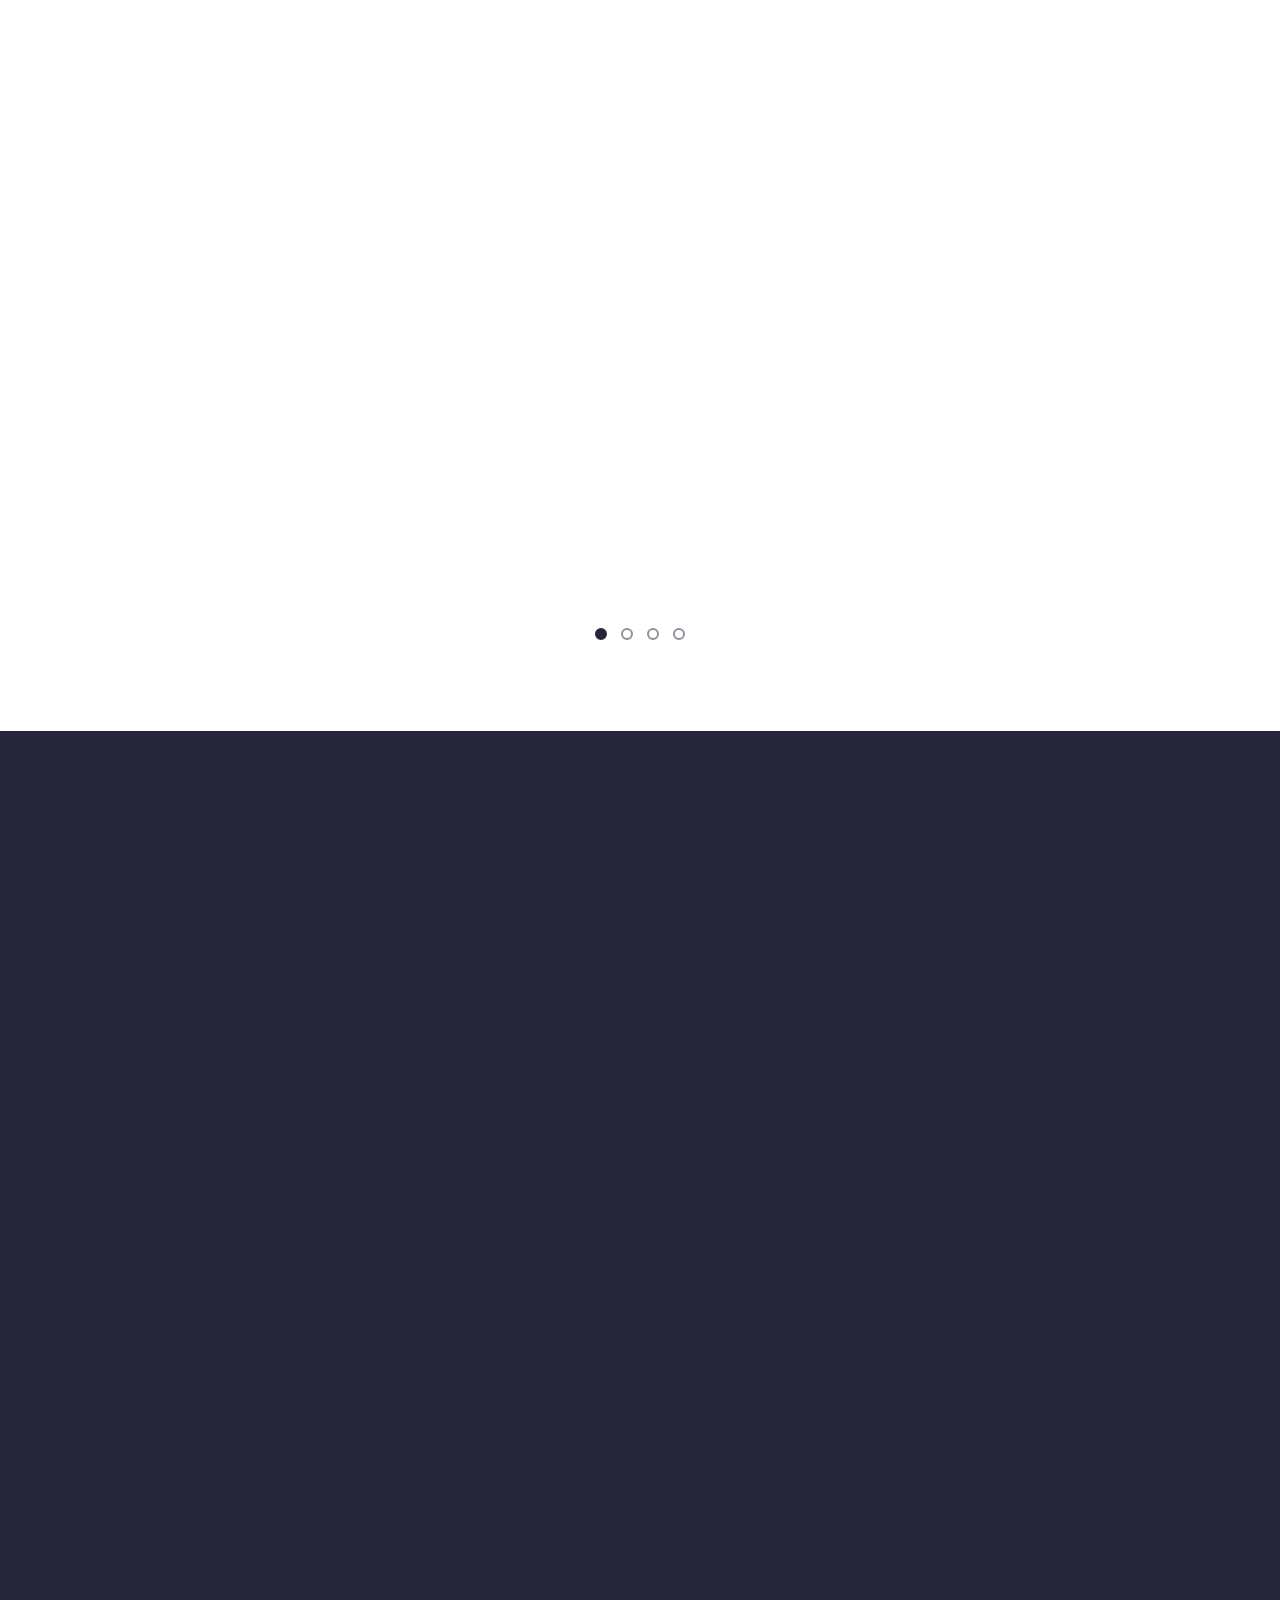
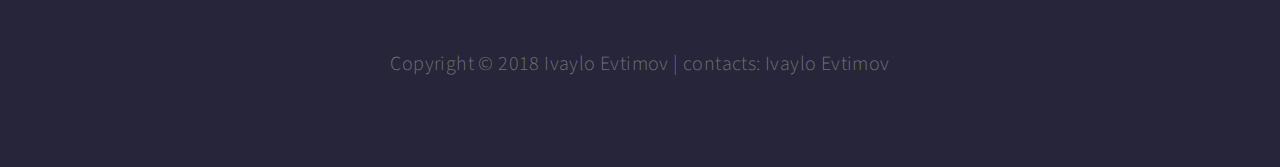
==== commit 37470898: "Update index.html" ====
--- a/index.html
+++ b/index.html
@@ -406,7 +406,7 @@
 				<p> <a href="tel:+359-8949-34166">0894934166</a>  - Румяна</p>
 				<h2>Последвай ни</h2>
 				<ul class="social-icon">
-				<li><a href="https://www.facebook.com/profile.php?id=100007317481404&lst=100008114677146%3A100007317481404%3A1522488861" class="fa fa-facebook wow fadeIn" data-wow-delay="1s"></a></li>
+				<li><a href="fb://profile.php?id=100007317481404&lst=100008114677146%3A100007317481404%3A1522488861" class="fa fa-facebook wow fadeIn" data-wow-delay="1s"></a></li>
 				</ul>
 			</div>
 
@@ -462,4 +462,4 @@
 <script src="js/custom.js"></script>
 
 </body>
-</html>+</html>
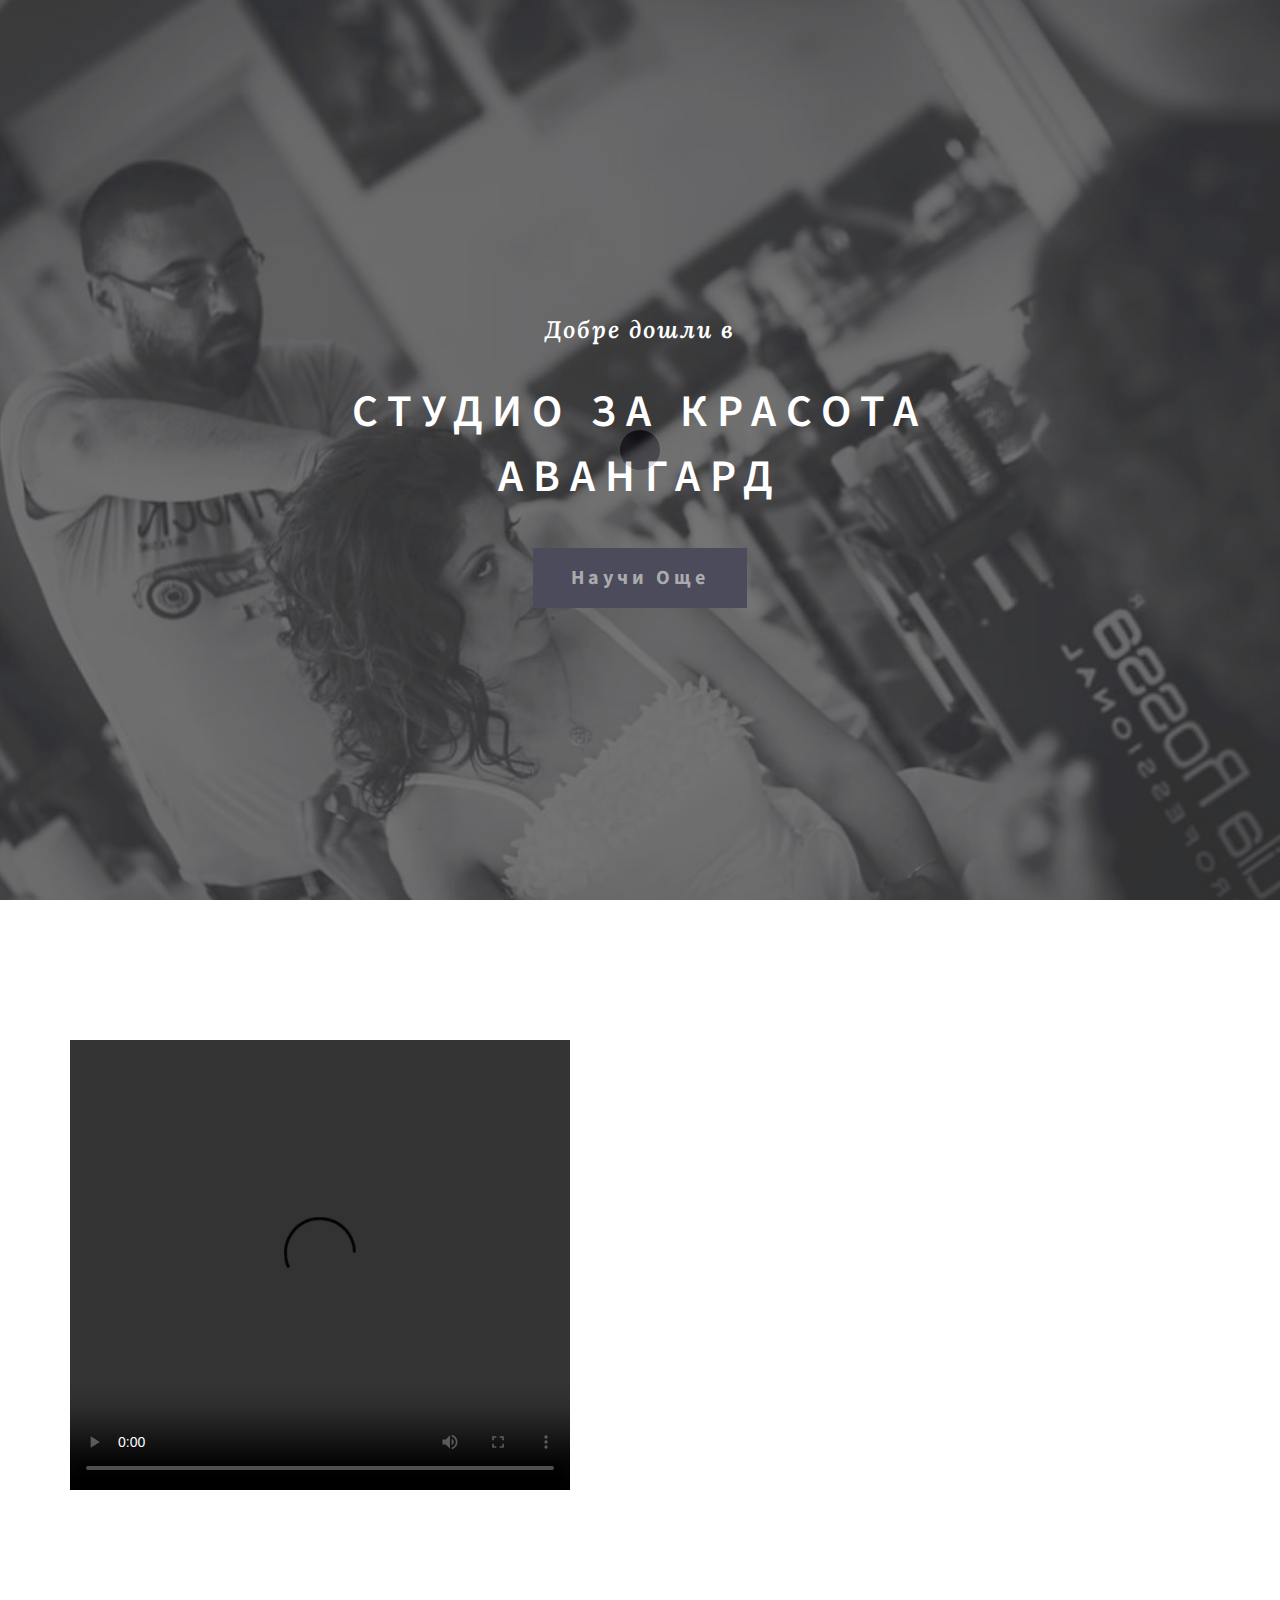
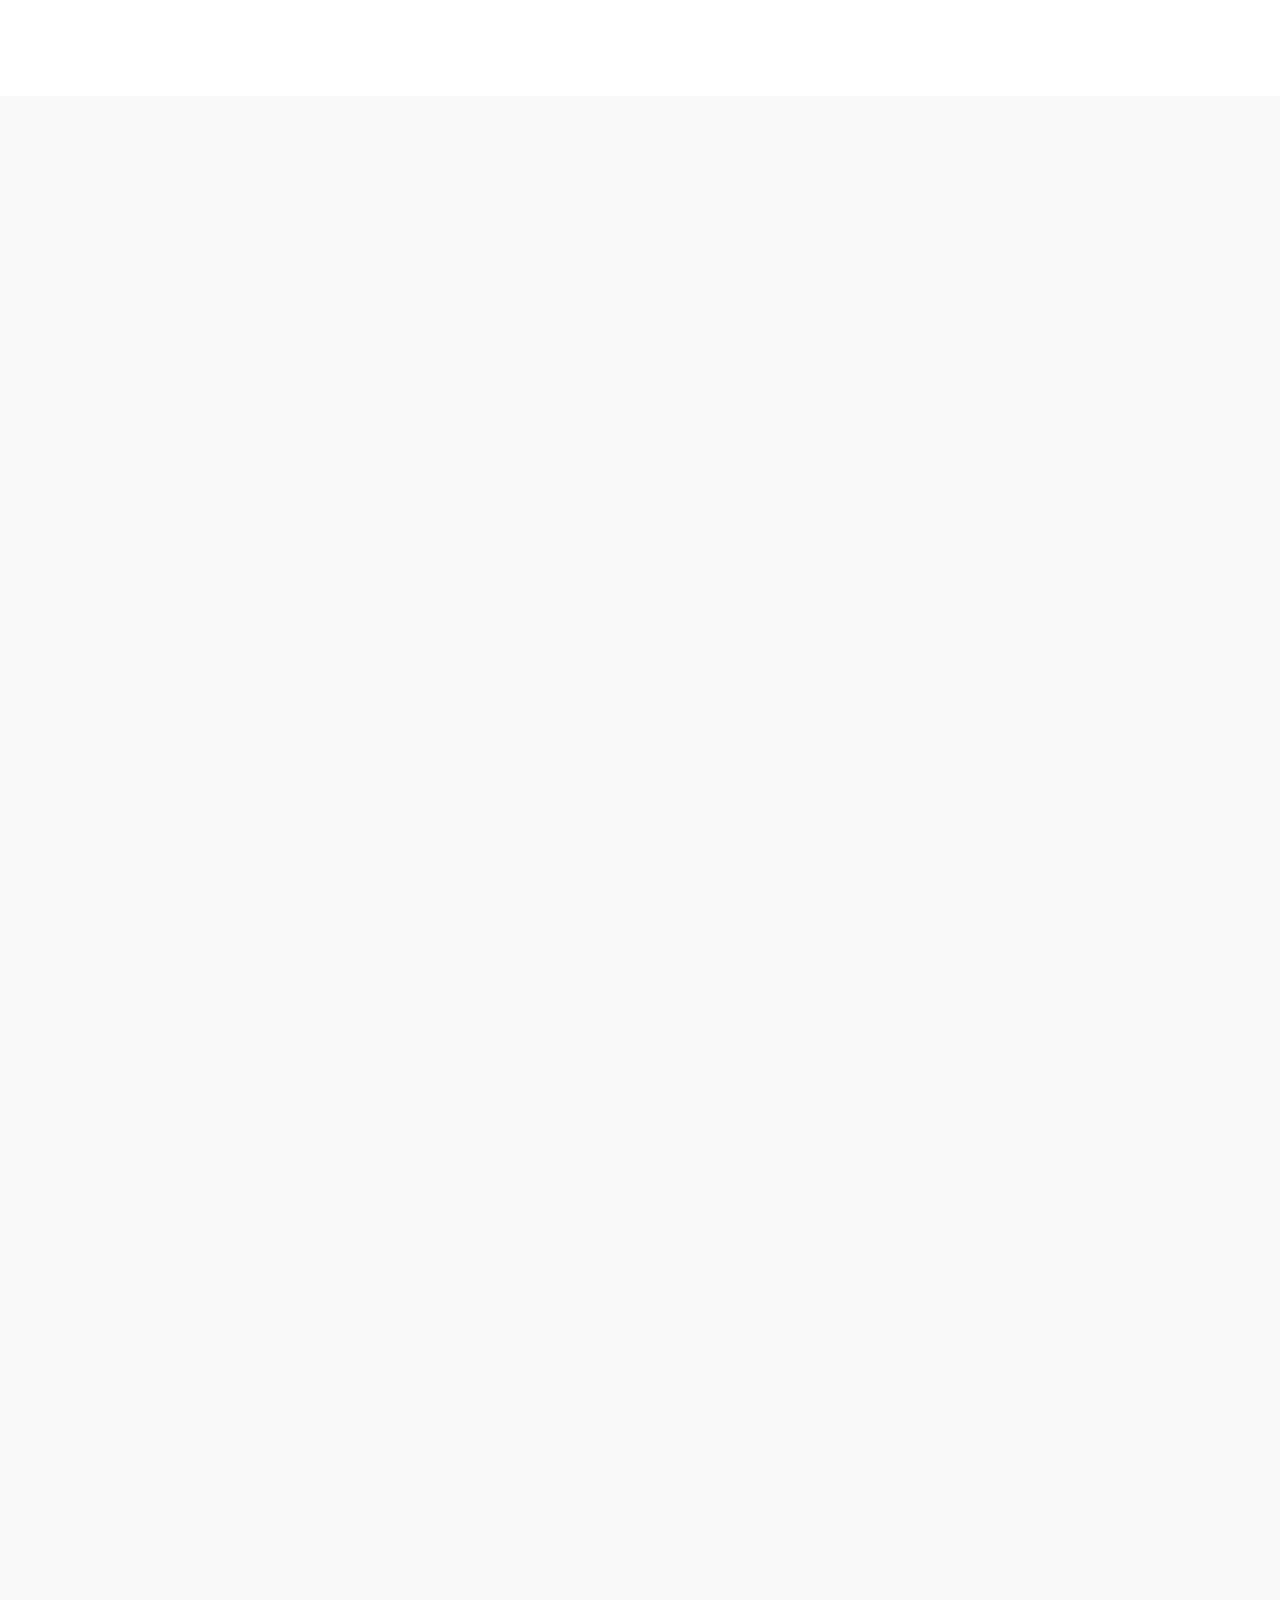
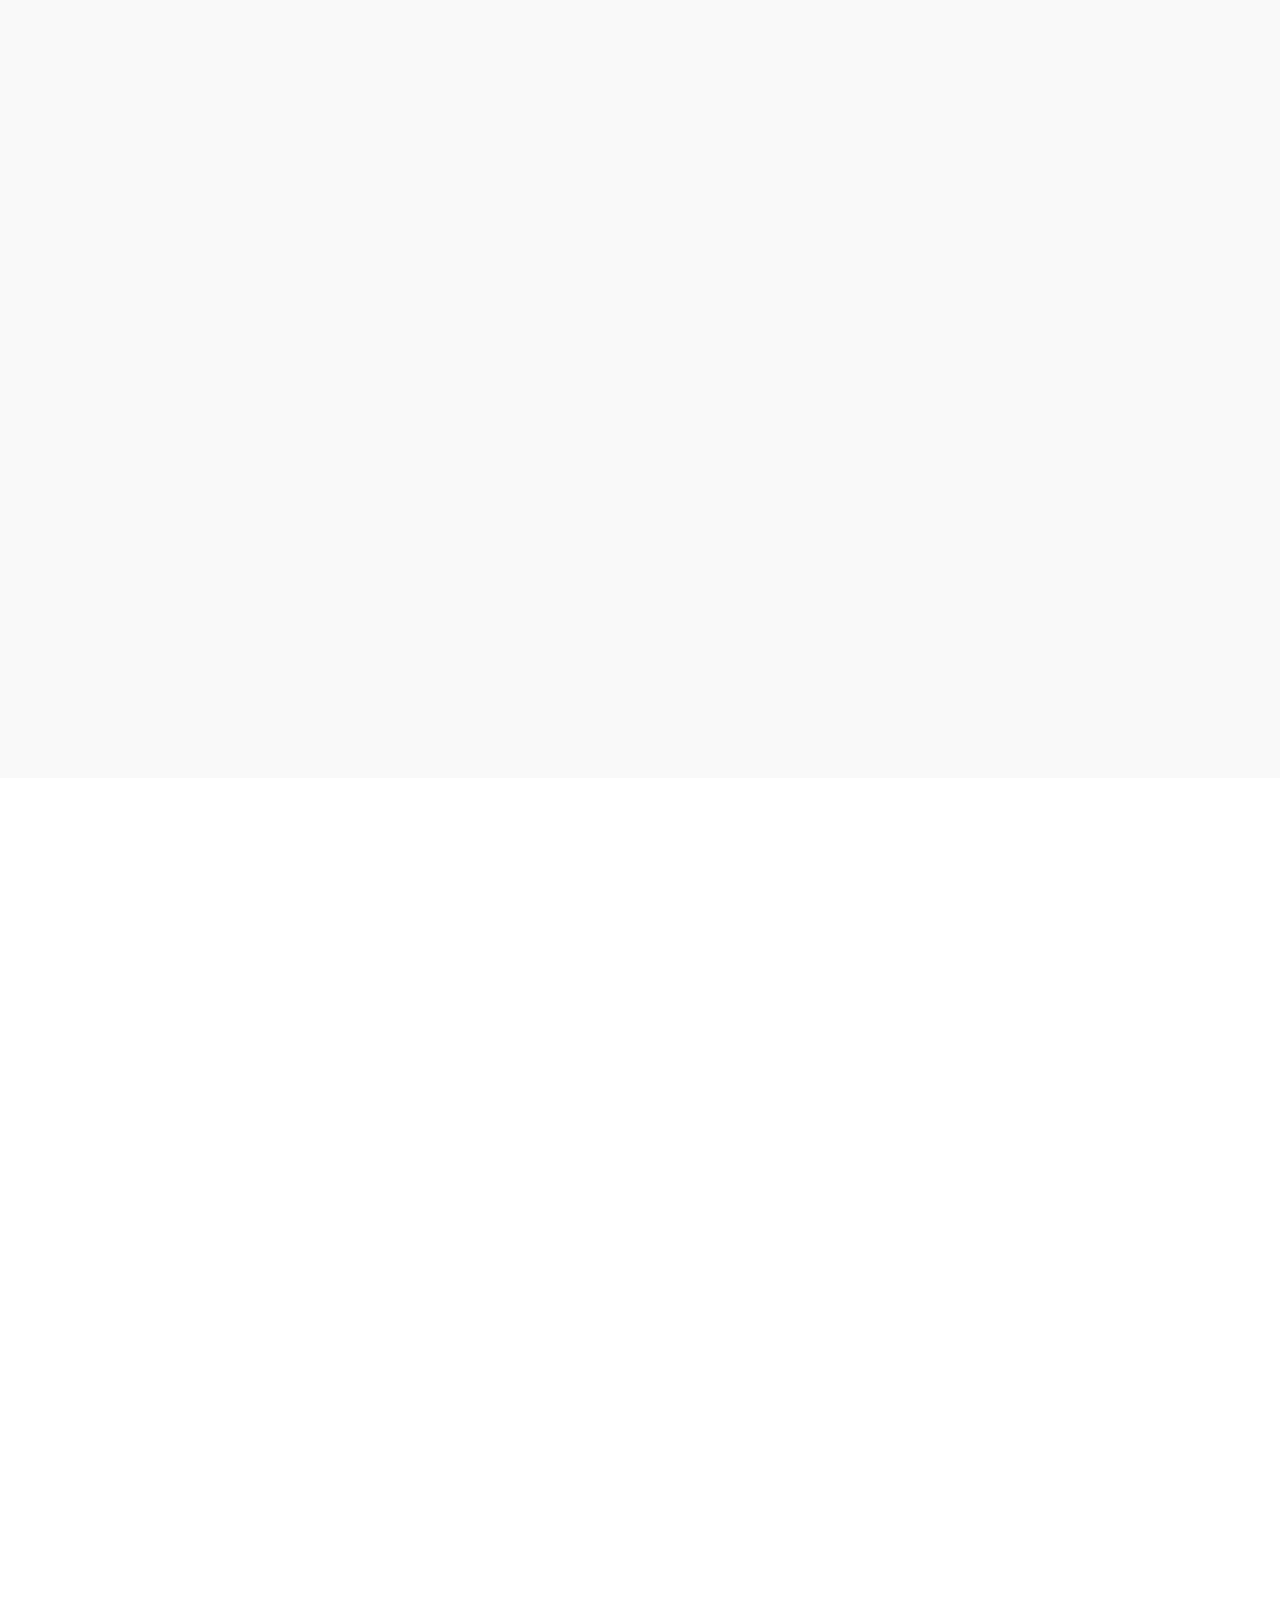
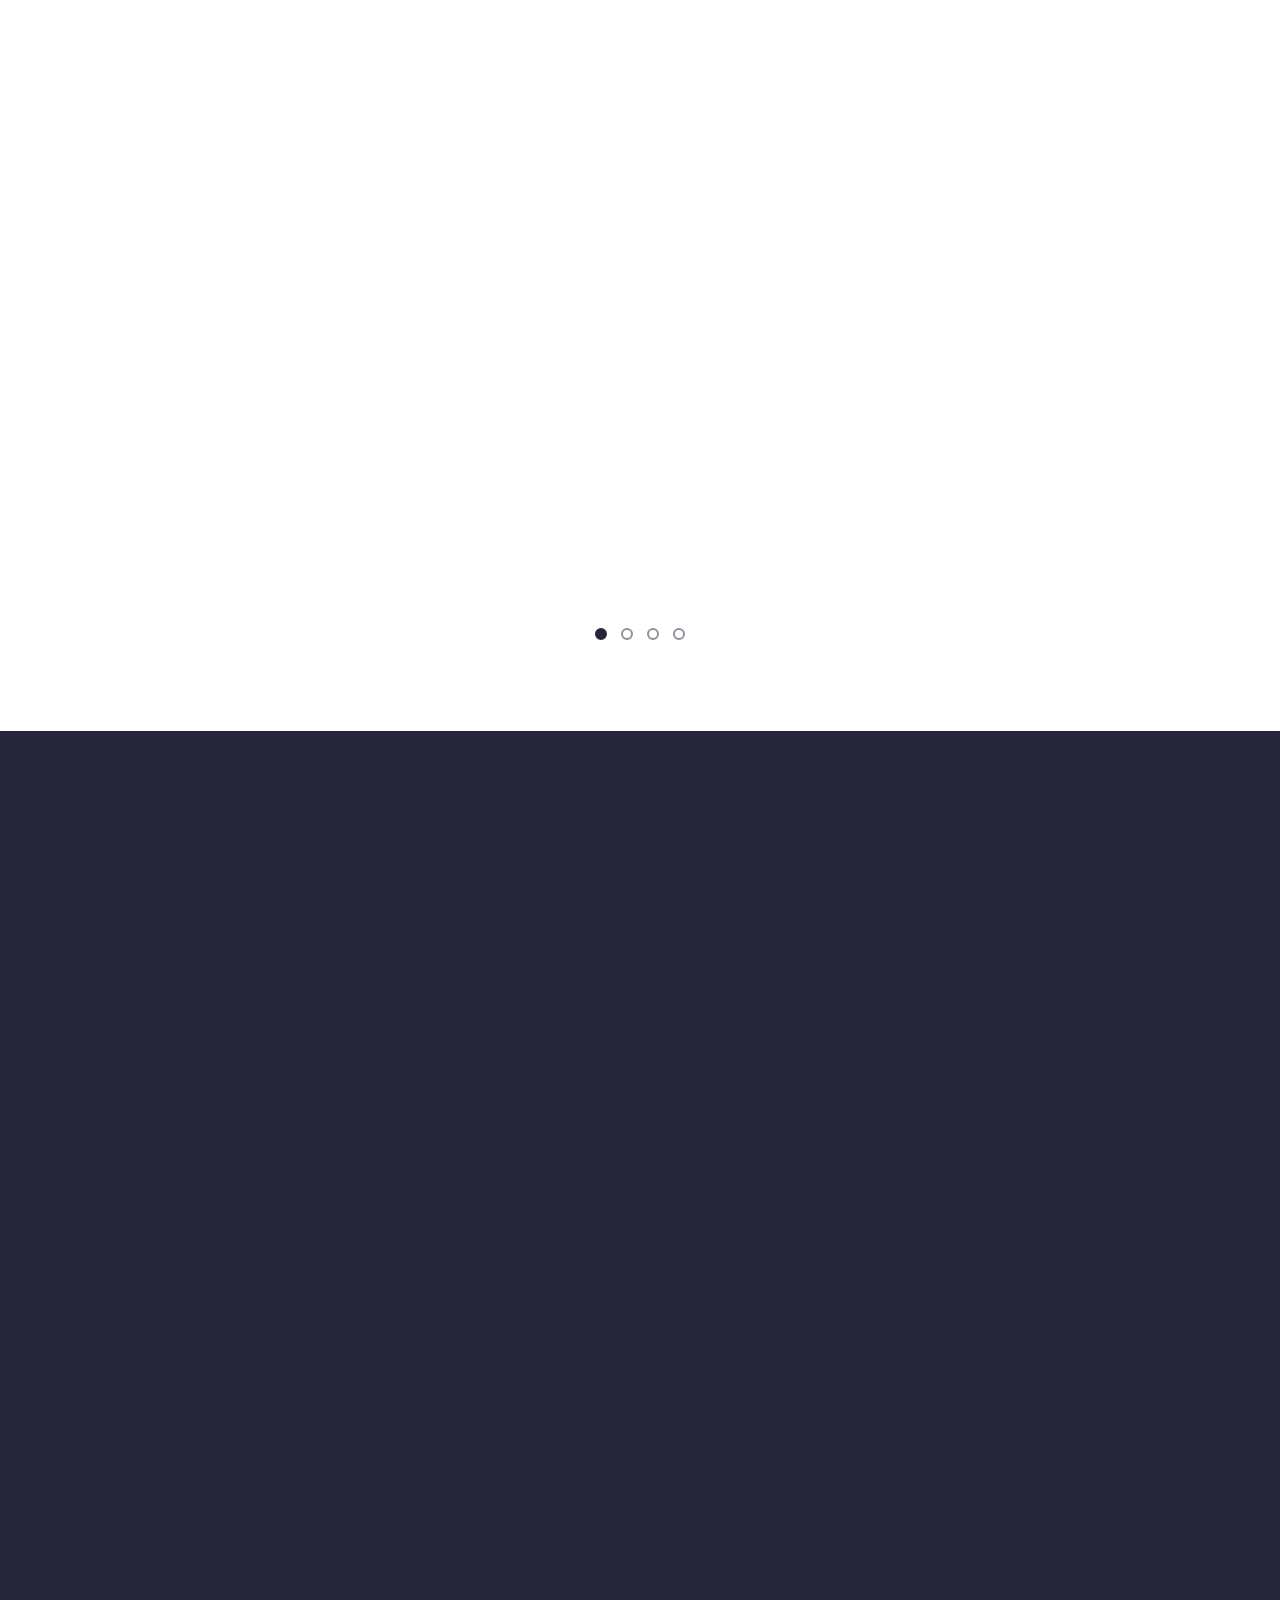
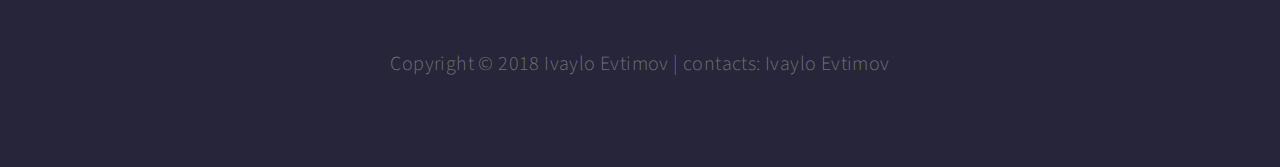
==== commit 38d94759: "Update index.html" ====
--- a/index.html
+++ b/index.html
@@ -406,7 +406,7 @@
 				<p> <a href="tel:+359-8949-34166">0894934166</a>  - Румяна</p>
 				<h2>Последвай ни</h2>
 				<ul class="social-icon">
-				<li><a href="fb://profile.php?id=100007317481404&lst=100008114677146%3A100007317481404%3A1522488861" class="fa fa-facebook wow fadeIn" data-wow-delay="1s"></a></li>
+				<li><a href="fb://avangard.plovdiv/" class="fa fa-facebook wow fadeIn" data-wow-delay="1s"></a></li>
 				</ul>
 			</div>
 
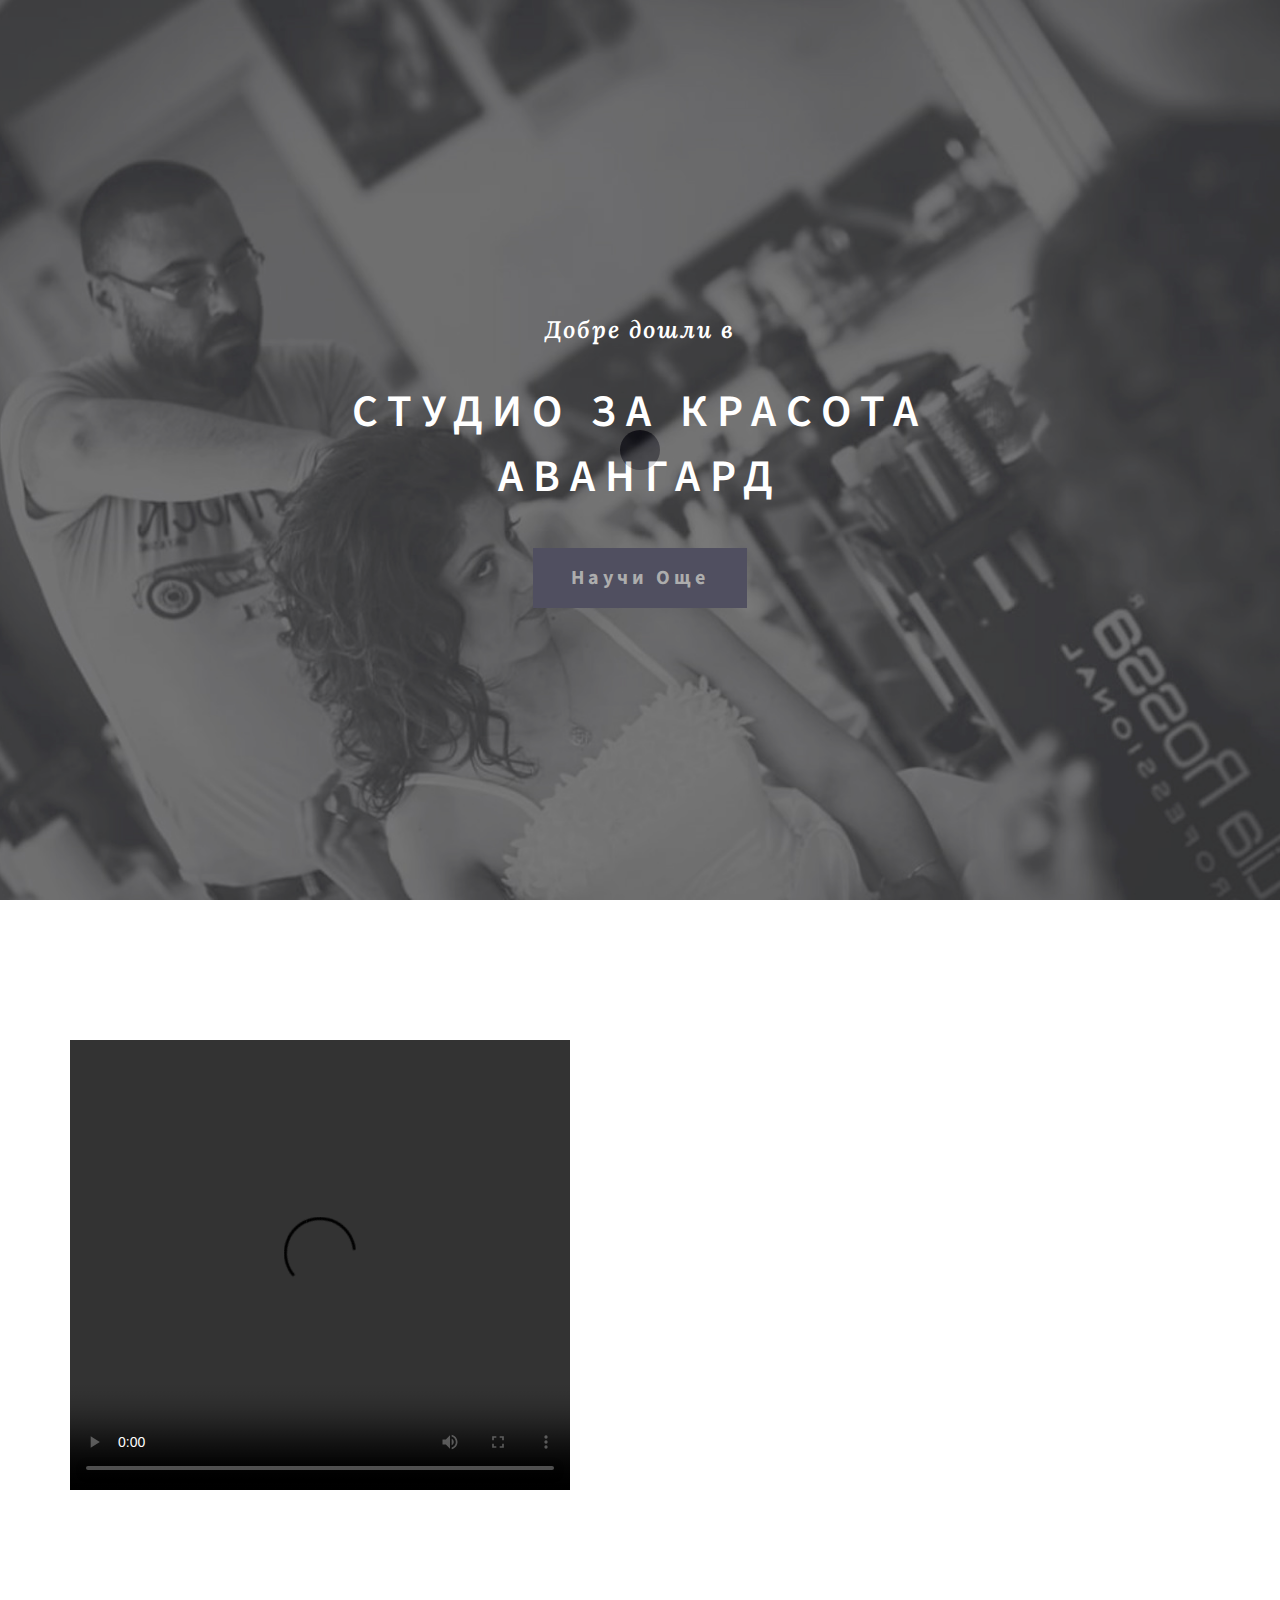
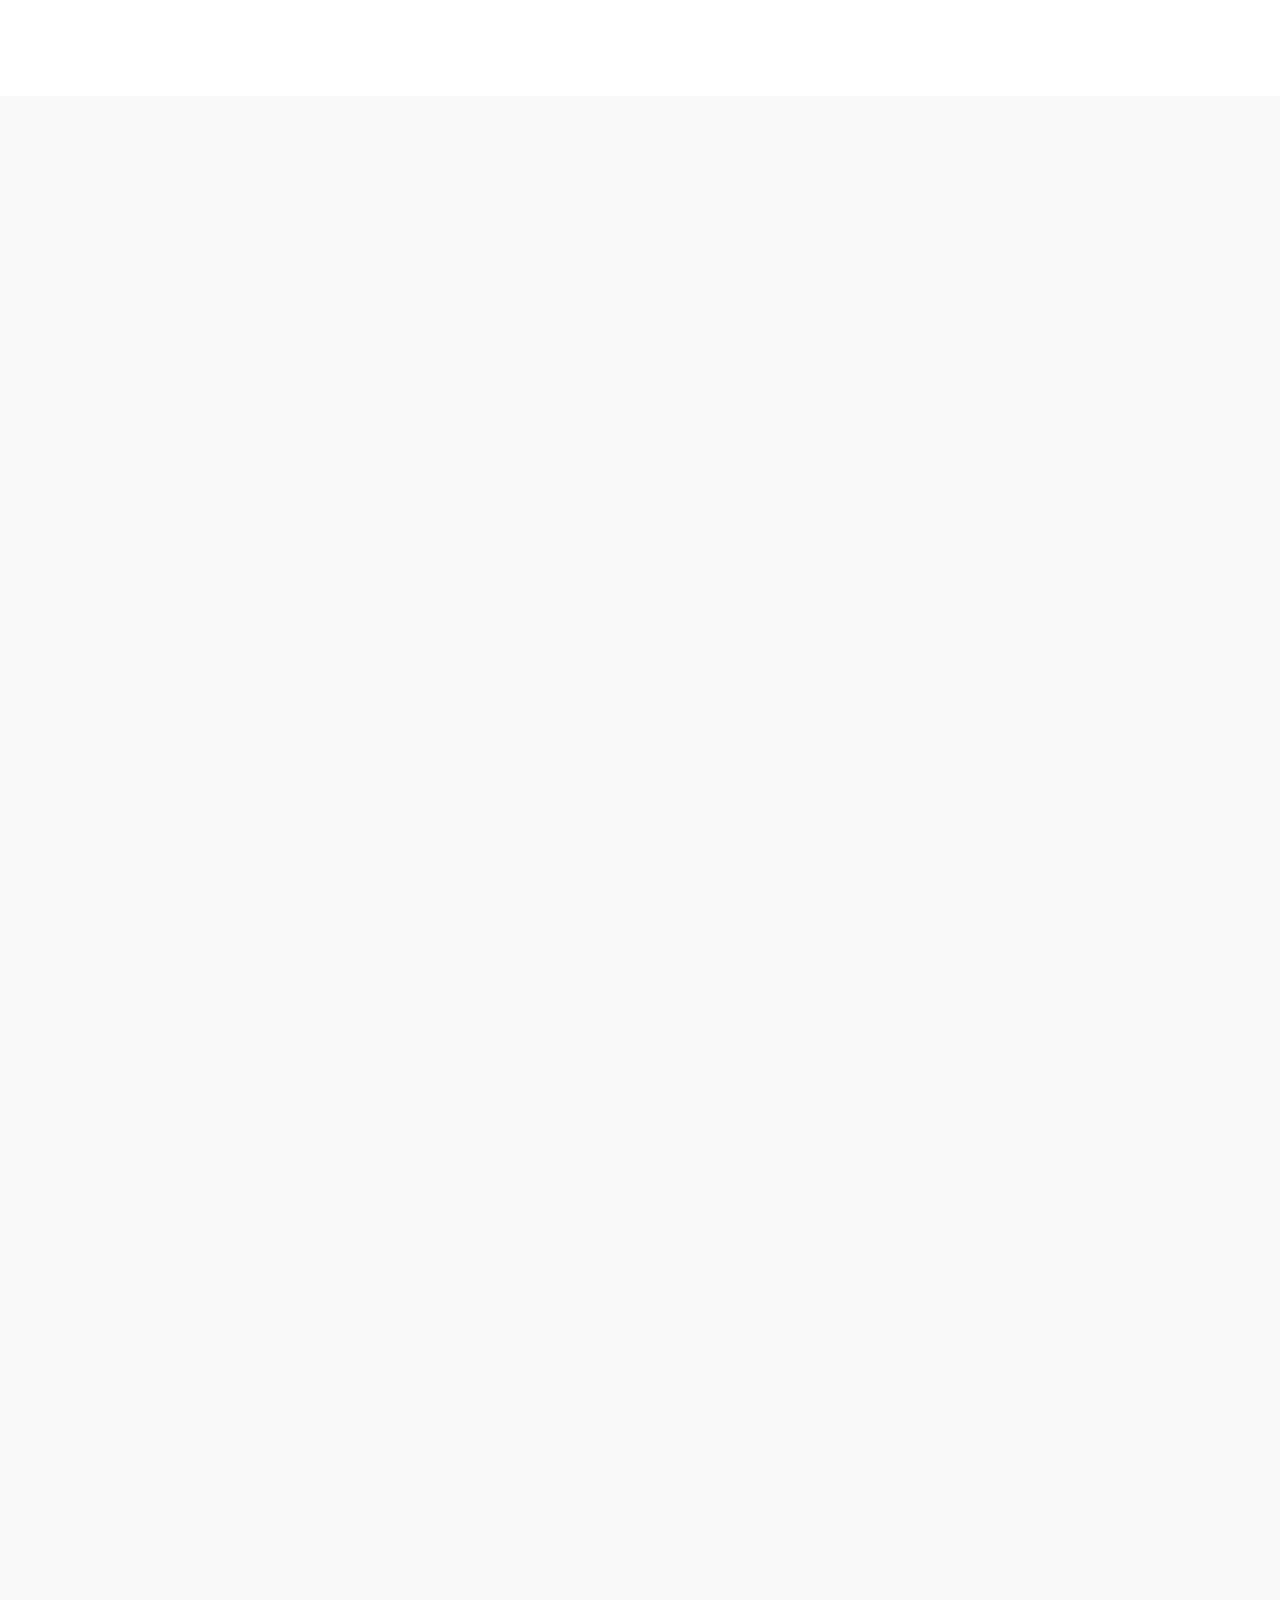
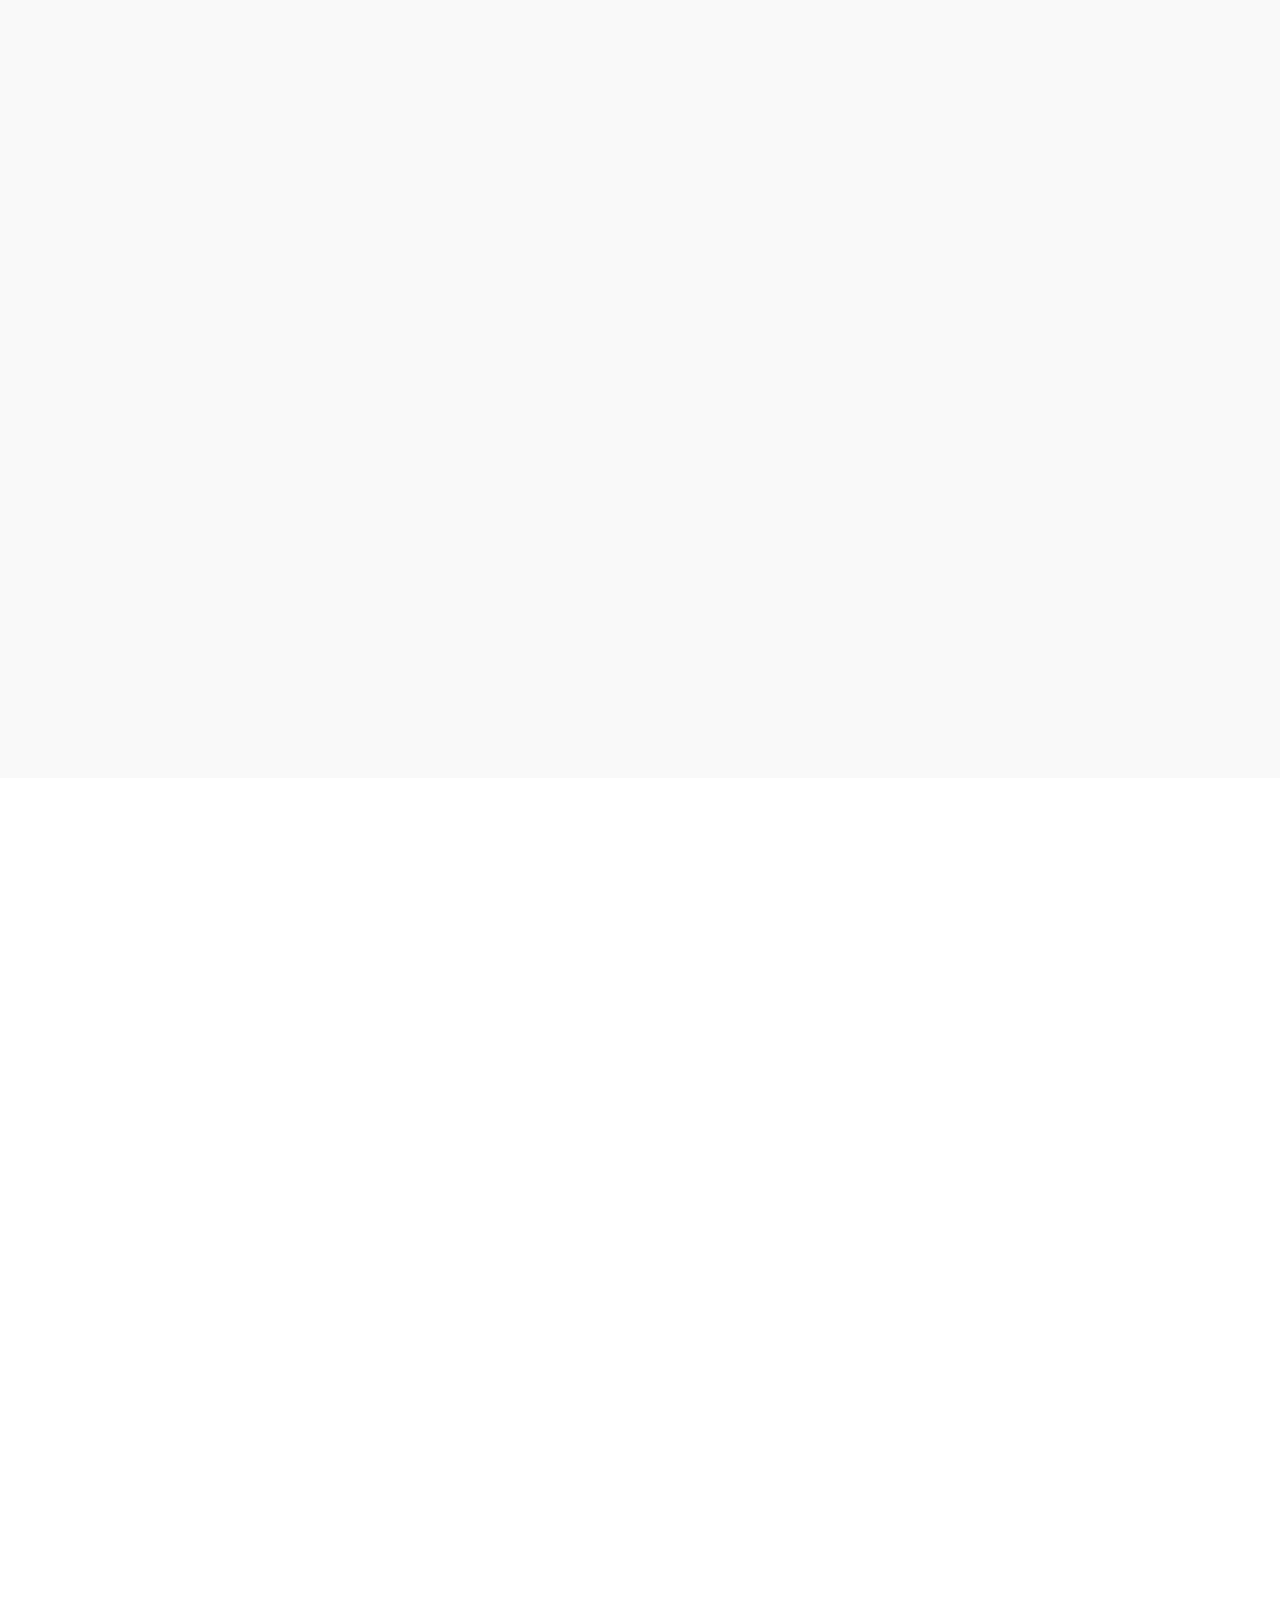
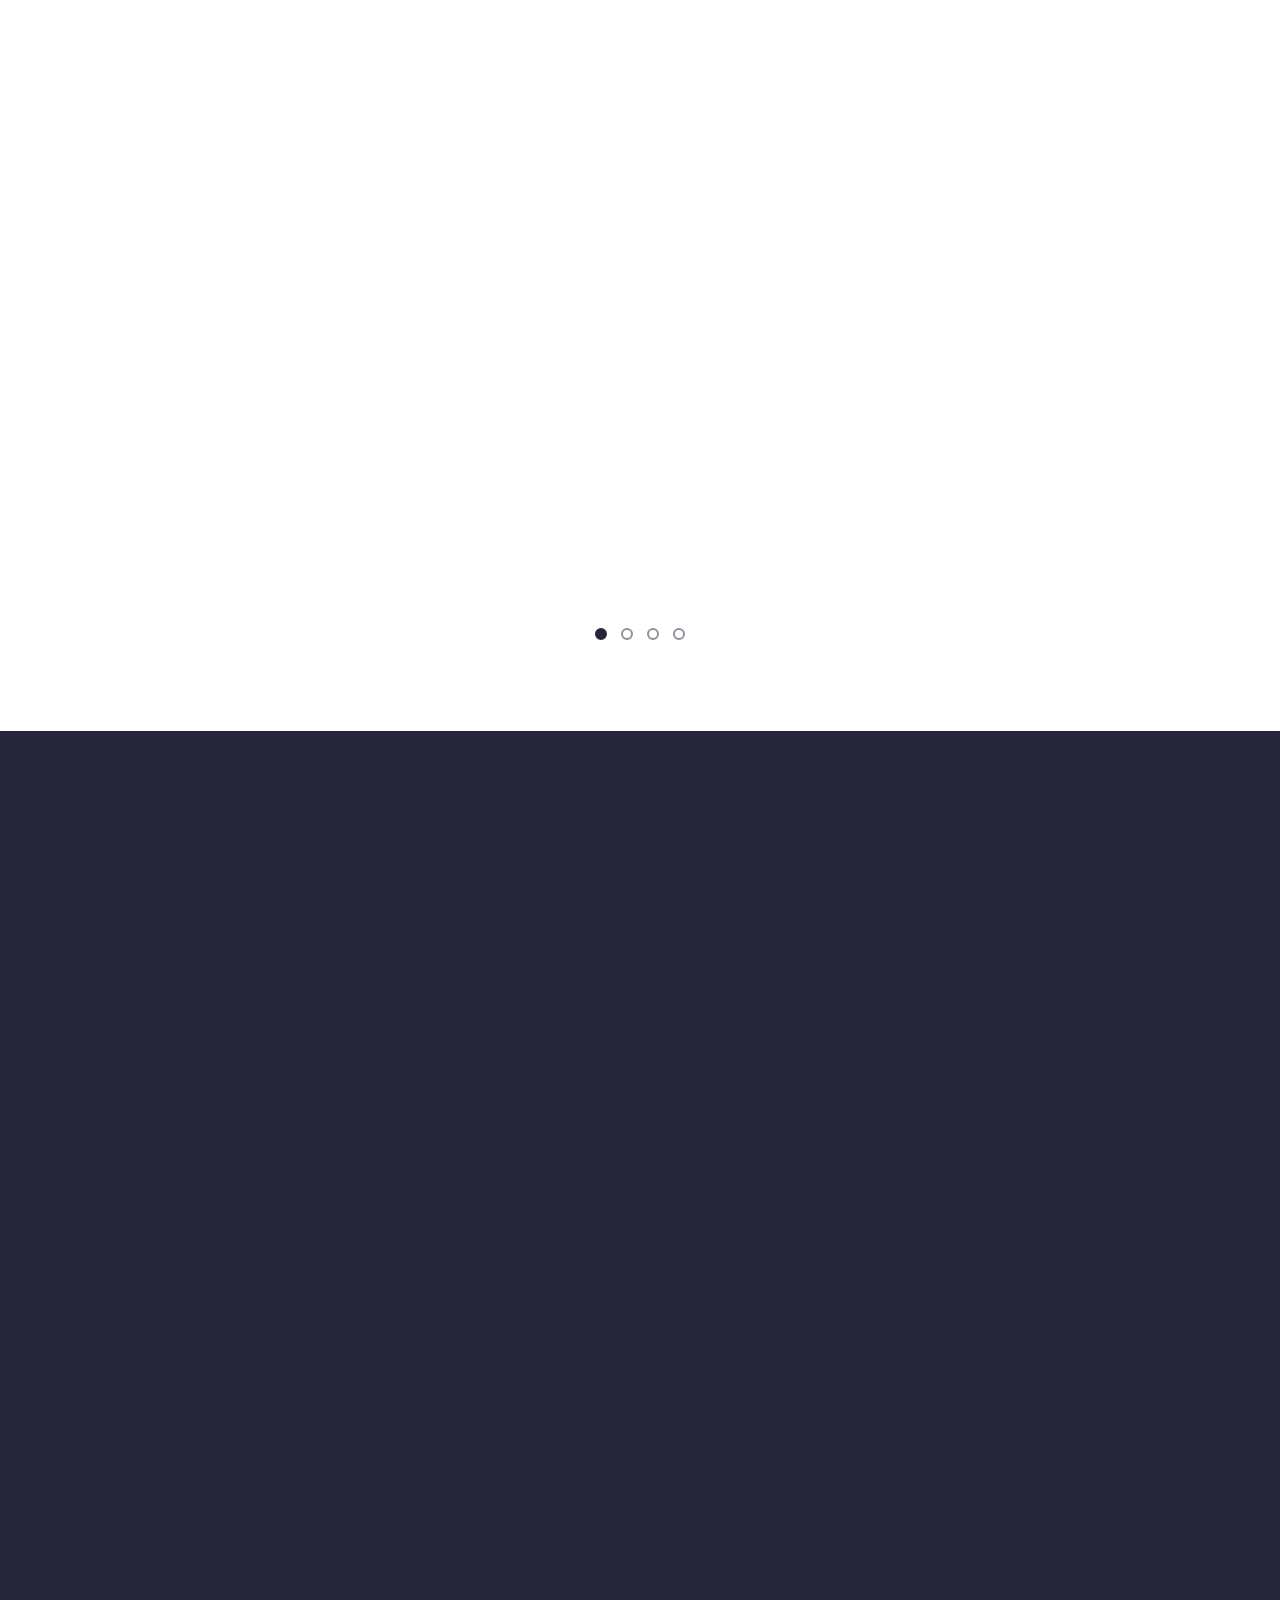
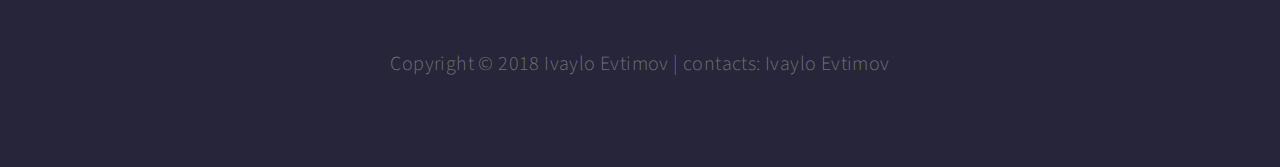
==== commit 5fc5e569: "Update index.html" ====
--- a/index.html
+++ b/index.html
@@ -406,7 +406,8 @@
 				<p> <a href="tel:+359-8949-34166">0894934166</a>  - Румяна</p>
 				<h2>Последвай ни</h2>
 				<ul class="social-icon">
-				<li><a href="fb://avangard.plovdiv/" class="fa fa-facebook wow fadeIn" data-wow-delay="1s"></a></li>
+				<li>
+			<a href="fb://avangard.plovdiv" class="fa fa-facebook wow fadeIn" onclick="setTimeout(function(){ window.location='https://facebook.com/avangard.plovdiv' }, 100)"></a></li>
 				</ul>
 			</div>
 
